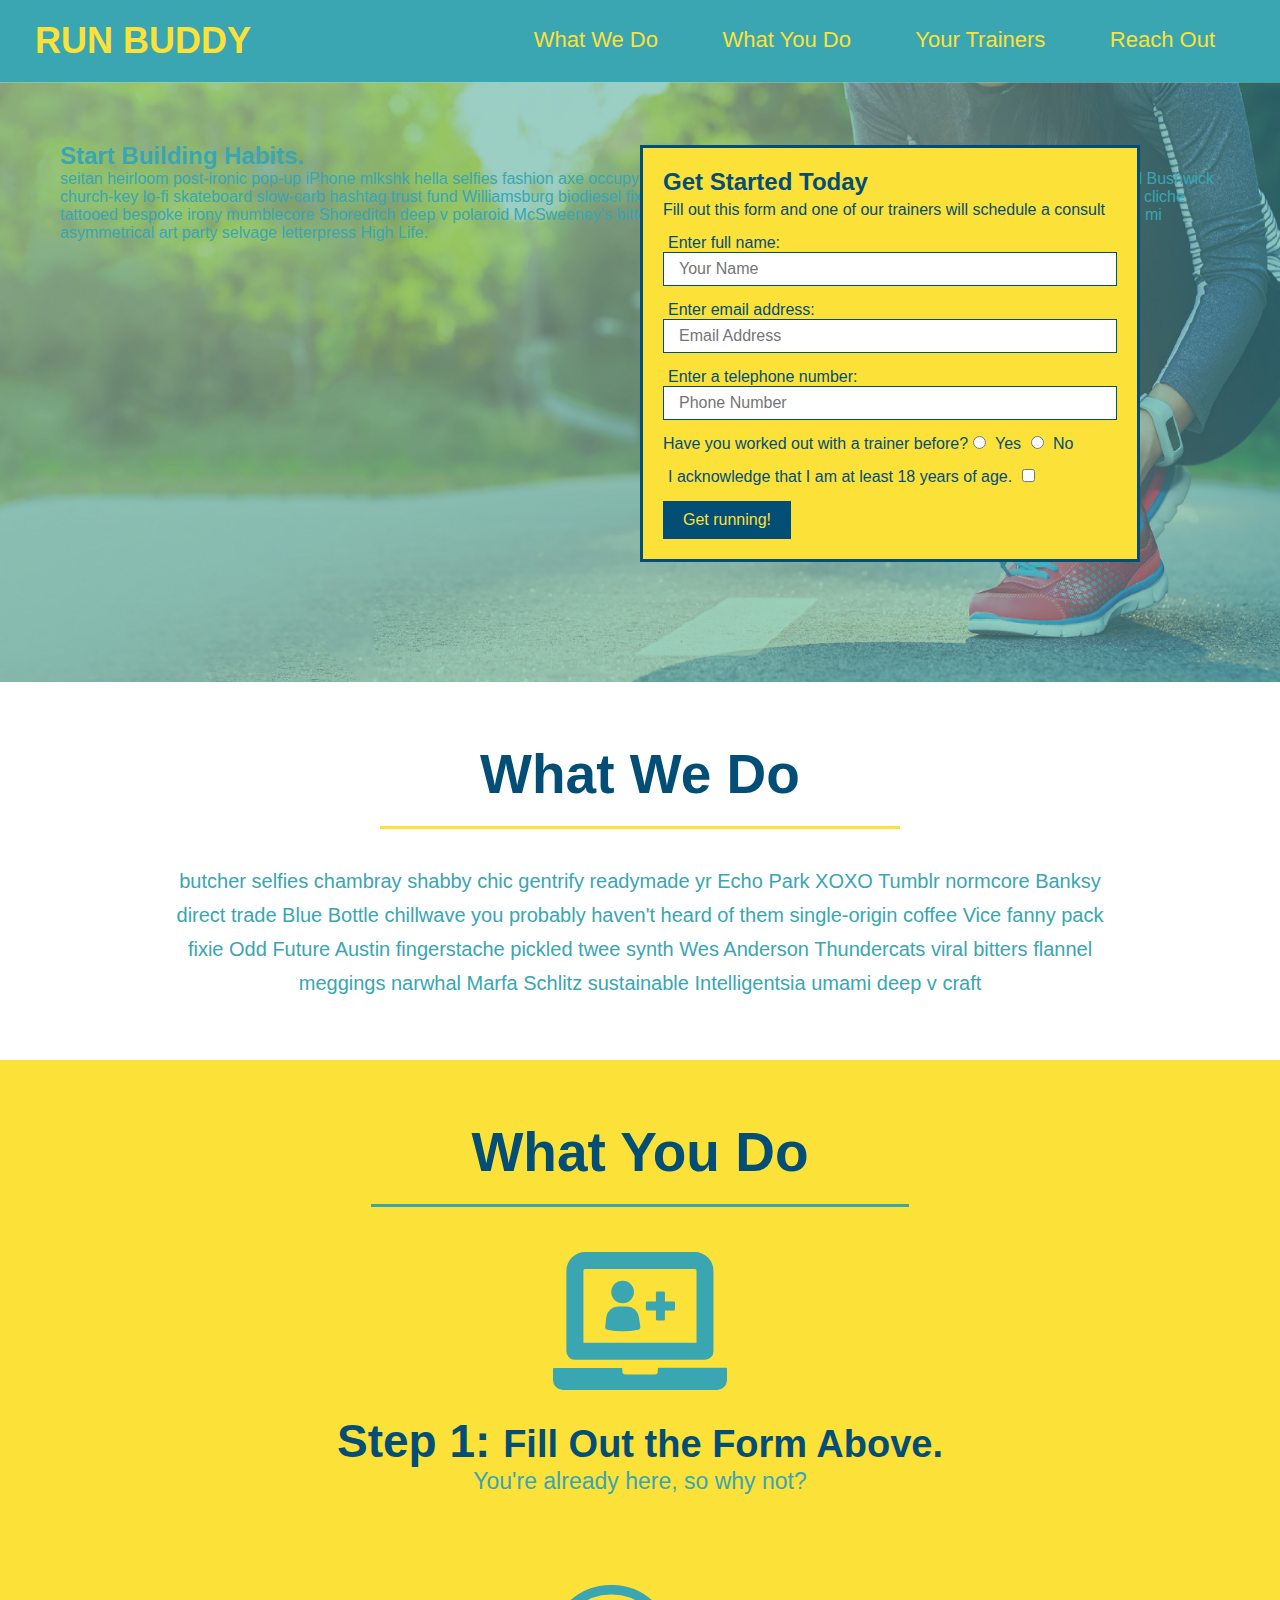
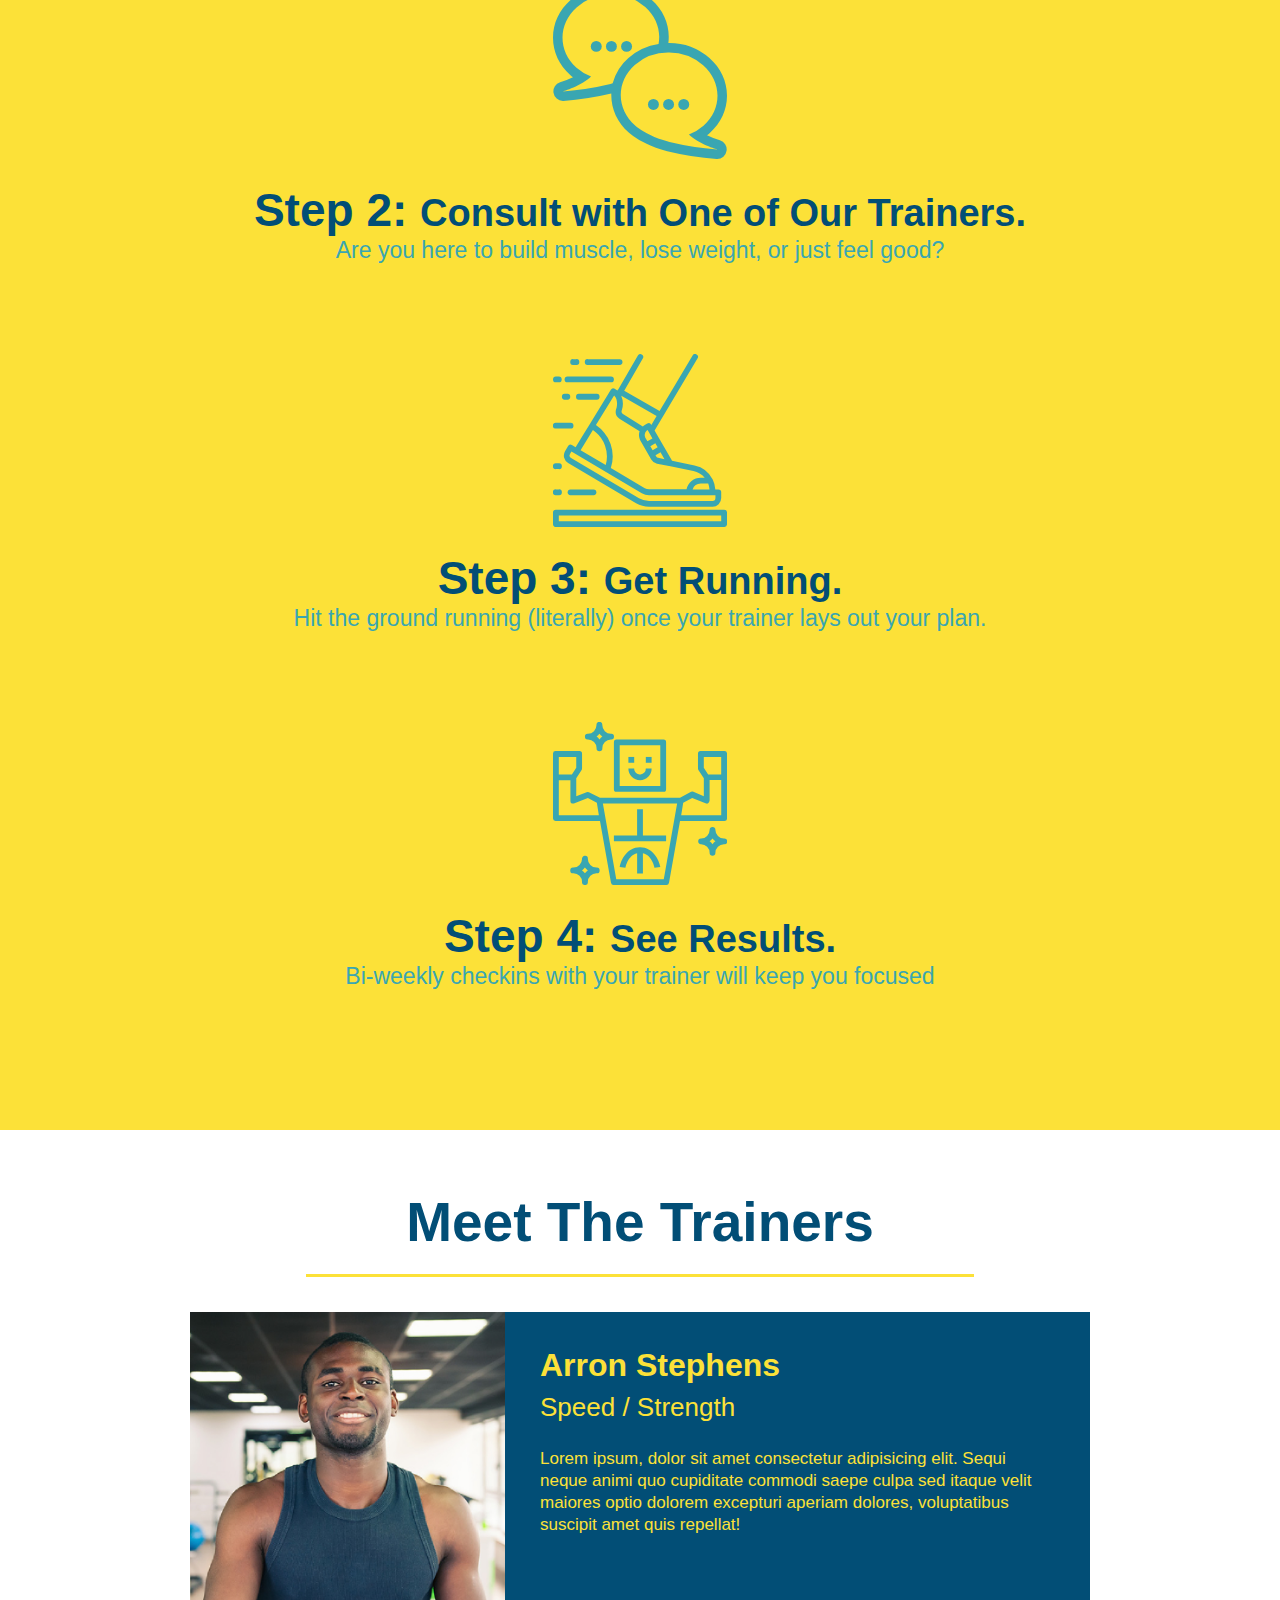
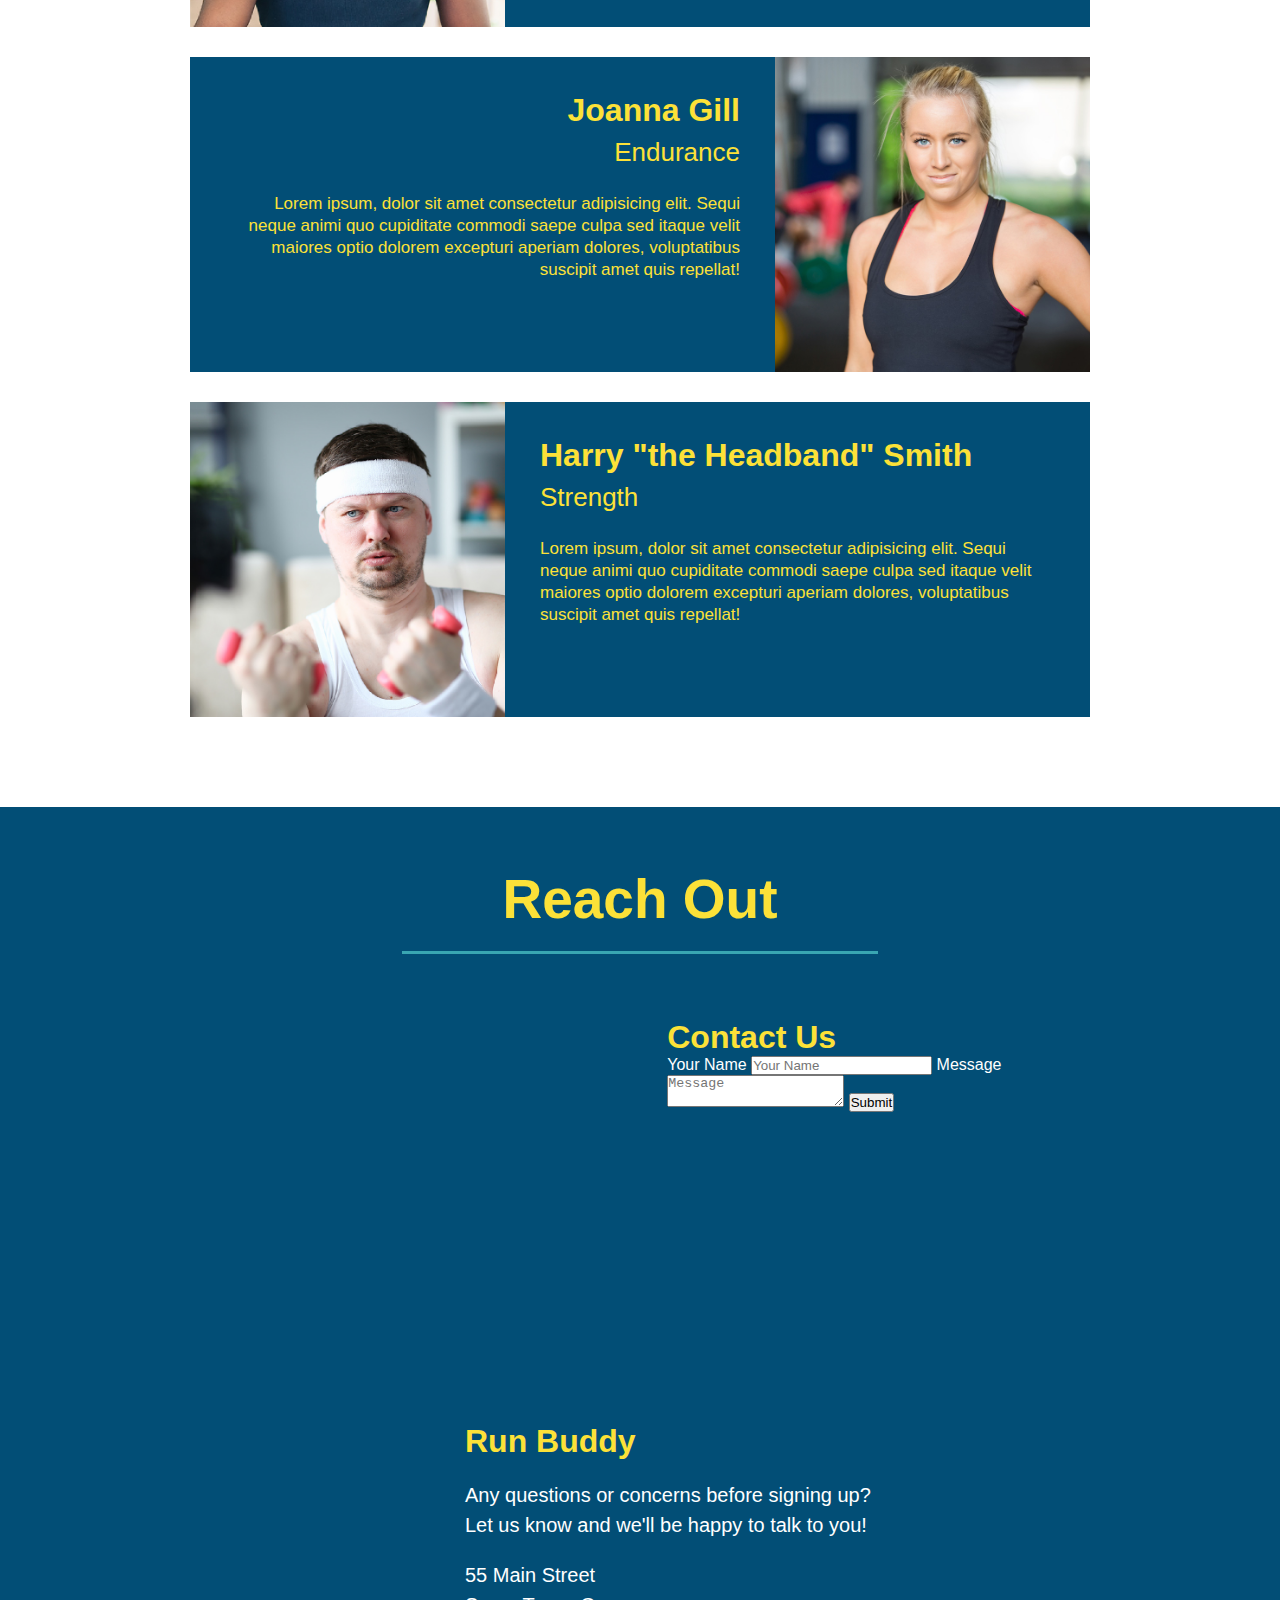
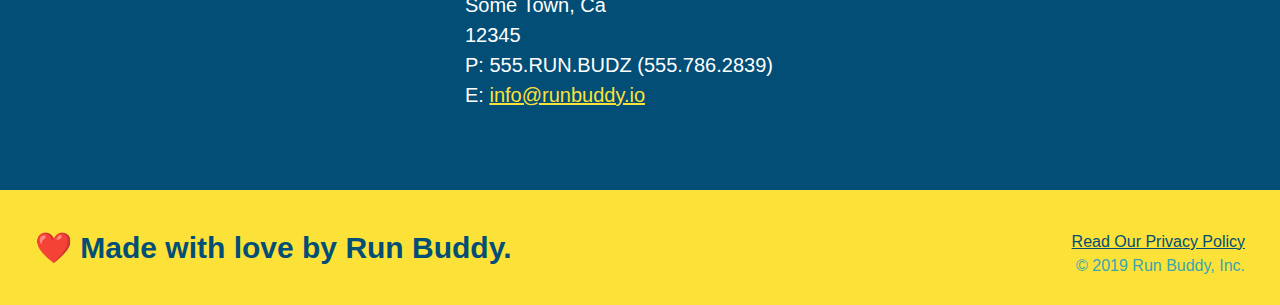
==== index.html @ 0d24b483 "add contact form" ====
<!DOCTYPE html>
<html lang="en">

<head>
  <meta charset="UTF-8" />
  <title>Run Buddy</title>
  <link rel="stylesheet" href="./assets/css/style.css" />
</head>

<body>
  <!-- navigation -->
  <header>
    <h1>
      <a href="/">
        RUN BUDDY
      </a>
    </h1>
    <nav>
      <!-- Unordered list element -->
      <ul>
        <!-- List item element-->
        <li>
          <!-- Anchor element -->
          <a href="#what-we-do">What We Do</a>
        </li>
        <li>
          <a href="#what-you-do">What You Do</a>
        </li>
        <li>
          <a href="#your-trainers">Your Trainers</a>
        </li>
        <li>
          <a href="#reach-out">Reach Out</a>
        </li>
      </ul>
    </nav>
  </header>

  <!-- hero/jumbotron -->
  <section class="hero">
    <div class="hero-cta">
        <h2>Start Building Habits.</h2>
        <p>
          seitan heirloom post-ironic pop-up iPhone mlkshk hella selfies fashion axe occupy readymade put a bird on it messenger bag Wes Anderson Schlitz plaid Bushwick church-key lo-fi skateboard slow-carb hashtag trust fund Williamsburg biodiesel fixie farm-to-table 8-bit banjo XOXO Banksy chillwave bicycle rights retro cliche tattooed bespoke irony mumblecore Shoreditch deep v polaroid McSweeney's bitters cray gentrify tofu Marfa you probably haven't heard of them yr banh mi asymmetrical art party selvage letterpress High Life.
        </p>
      </div>
    <div class="hero-form">
      <h3>Get Started Today</h3>
      <p>Fill out this form and one of our trainers will schedule a consult</p>
      <form>
        <label for="name">Enter full name:</label>
        <input type="text" placeholder="Your Name" name="name" id="name" class="form-input" />
        <label for="email">Enter email address:</label>
        <input type="text" placeholder="Email Address" name="email" id="email" class="form-input" />
        <label for="phone">Enter a telephone number:</label>
        <input type="text" placeholder="Phone Number" name="phone" id="phone" class="form-input" />
        <p>
          Have you worked out with a trainer before?
          <input type="radio" name="trainer-confirm" id="trainer-yes" />
          <label for="trainer-yes">Yes</label>
          <input type="radio" name="trainer-confirm" id="trainer-no" />
          <label for="trainer-no">No</label>
        </p>
        <p>
          <label for="checkbox">
            I acknowledge that I am at least 18 years of age.
          </label>
          <input type="checkbox" name="checkpoint1" id="checkbox" />
        </p>
        <button type="submit">
          Get running!
        </button>
      </form>
    </div>
  </section>

  <!-- "what we do" section -->
  <section id="what-we-do" class="intro">
    <h2 class="section-title primary-border">What We Do</h2>
    <p>
      butcher selfies chambray shabby chic gentrify readymade yr Echo Park XOXO Tumblr normcore Banksy direct trade Blue
      Bottle chillwave you probably haven't heard of them single-origin coffee Vice fanny pack fixie Odd Future Austin
      fingerstache pickled twee synth Wes Anderson Thundercats viral bitters flannel meggings narwhal Marfa Schlitz
      sustainable Intelligentsia umami deep v craft
    </p>
  </section>

  <!-- "what you do" section -->
  <section id="what-you-do" class="steps">
    <h2 class="section-title secondary-border">What You Do</h2>

    <div>
      <img src="./assets/images/step-1.svg" alt="" />
      <h3>Step 1: <span>Fill Out the Form Above.</span></h3>
      <p>You're already here, so why not?</p>
    </div>

    <div>
      <img src="./assets/images/step-2.svg" alt="" />
      <h3>Step 2: <span>Consult with One of Our Trainers.</span></h3>
      <p>Are you here to build muscle, lose weight, or just feel good?</p>
    </div>

    <div>
      <img src="./assets/images/step-3.svg" alt="" />
      <h3>Step 3: <span>Get Running.</span></h3>
      <p>Hit the ground running (literally) once your trainer lays out your plan.</p>
    </div>

    <div>
      <img src="./assets/images/step-4.svg" alt="" />
      <h3>Step 4: <span>See Results.</span></h3>
      <p>Bi-weekly checkins with your trainer will keep you focused</p>
    </div>
  </section>

  <!-- "meet the trainers" section -->
  <section id="your-trainers" class="trainers">
    <h2 class="section-title primary-border">Meet The Trainers</h2>
    <article class="trainer">
      <img src="./assets/images/trainer-1.jpg" alt="Arron Stephens in his workout clothes, ready to pump iron" />
      <div class="trainer-bio text-left">
        <h3>Arron Stephens</h3>
        <h4>Speed / Strength</h4>
        <p>
          Lorem ipsum, dolor sit amet consectetur adipisicing elit. Sequi neque animi quo cupiditate commodi saepe culpa
          sed
          itaque velit maiores optio dolorem excepturi aperiam dolores, voluptatibus suscipit amet quis repellat!
        </p>
      </div>
    </article>

    <!-- second trainer bio -->
    <article class="trainer">
      <div class="trainer-bio text-right">
        <h3>Joanna Gill</h3>
        <h4>Endurance</h4>
        <p>
          Lorem ipsum, dolor sit amet consectetur adipisicing elit. Sequi neque animi quo cupiditate commodi saepe culpa
          sed
          itaque velit maiores optio dolorem excepturi aperiam dolores, voluptatibus suscipit amet quis repellat!
        </p>
      </div>
      <img src="./assets/images/trainer-2.jpg" alt="Joanna Gill cooling off after a workout" />
    </article>

    <!-- third trainer bio -->
    <article class="trainer">
      <img src="./assets/images/trainer-3.jpg"
        alt="Harry Smith wearing a headband and lifting comically small pink weights" />
      <div class="trainer-bio text-left">
        <h3>Harry "the Headband" Smith</h3>
        <h4>Strength</h4>
        <p>
          Lorem ipsum, dolor sit amet consectetur adipisicing elit. Sequi neque animi quo cupiditate commodi saepe culpa
          sed
          itaque velit maiores optio dolorem excepturi aperiam dolores, voluptatibus suscipit amet quis repellat!
        </p>
      </div>
    </article>
  </section>

  <!-- "reach out" section -->
  <section id="reach-out" class="contact">
    <h2 class="section-title secondary-border">Reach Out</h2>
    <div class="contact-info">
        

        <iframe 
            src="https://www.google.com/maps/embed?pb=!1m18!1m12!1m3!1d3147.1079747227936!2d-120.42364418397035!3d37.92790791110593!2m3!1f0!2f0!3f0!3m2!1i1024!2i768!4f13.1!3m3!1m2!1s0x8090c49129b6ac57%3A0xb56c7eb95a2cd8bd!2sMain%20St%2C%20California%2095327!5e0!3m2!1sen!2sus!4v1616426329495!5m2!1sen!2sus"
            style="border:0;" 
            allowfullscreen=""
            loading="lazy">
        </iframe>

    <div class="contact-form">

        <h3>Contact Us</h3>

        <form>
            
            <label for="contact-name">Your Name</label>
            <input type="text" id="contact-name" placeholder="Your Name">

            <label for="contact-message">Message</label>
            <textarea id="contact-message" placeholder="Message"></textarea>

            <button type="submit">Submit</button>

        </form>

    </div>

      <div>
        <h3>Run Buddy</h3>
        <p>
          Any questions or concerns before signing up?
          <br />
          Let us know and we'll be happy to talk to you!
        </p>
        <address>
          55 Main Street <br />
          Some Town, Ca <br />
          12345<br />
          P: 555.RUN.BUDZ (555.786.2839)<br />
          E: <a href="mailto:info@runbuddy.io">info@runbuddy.io</a>
        </address>
      </div>
    </div>
  </section>

  <!-- footer -->
  <footer>
    <h2>❤️ Made with love by Run Buddy.</h2>
    <div>
      <a href="./privacy-policy.html">Read Our Privacy Policy</a><br />
      &copy; 2019 Run Buddy, Inc.
    </div>
  </footer>
</body>

</html>
---- assets/css/style.css ----
* {
  margin: 0;
  padding: 0;
  box-sizing: border-box;
}

body {
  color: #39a6b2;
  font-family: Helvetica, Arial, sans-serif;
}

/* apply styles to <header> */
header {
  padding: 20px 35px;
  background-color: #39a6b2;
}

header h1 {
  font-weight: bold;
  font-size: 36px;
  color: #fce138;
  margin: 0;
  display: inline;
}
header a {
  text-decoration: none;
  color: #fce138;
}

header nav {
  float: right;
  margin: 7px 0;
}

header nav ul li {
  display: inline;
}

header nav ul li a {
  margin: 0 30px;
  font-weight: lighter;
  font-size: 22px;
}

footer {
  background: #fce138;
  width: 100%;
  padding: 40px 35px;
}

footer h2 {
  display: inline;
  color: #024e76;
  font-size: 30px;
  margin: 0;
}

footer div {
  float: right;
  line-height: 1.5;
  text-align: right;
}

footer a {
  color: #024e76;
}

section {
  padding: 60px;
}

/* Hero Style Start */
.hero {
  background-image: url('../images/hero-bg.jpg');
  height: 600px;
  background-size: cover;
  background-position: center;
  position: relative;
}
/* Hero Style End */

.hero-form {
  border: 3px solid #024e76;
  background-color: #fce138;
  padding: 20px;
  width: 500px;
  color: #024e76;
  position: absolute;
  bottom: 120px;
  right: 140px;
}

.hero-form h3 {
  font-size: 24px;
  margin: 0;
}
.hero-form p {
  margin: 5px 0 15px 0;
}

.form-input {
  border: 1px solid #024e76;
  display: block;
  padding: 7px 15px;
  font-size: 16px;
  color: #024e76;
  width: 100%;
  margin-bottom: 15px;
}

.hero-form label {
  margin: 0 5px;
}

.hero-form button {
  color: #fce138;
  background-color: #024e76;
  border: none;
  padding: 10px 20px;
  font-size: 16px;
}

.intro {
  text-align: center;
}

.intro p {
  line-height: 1.7;
  color: #39a6b2;
  width: 80%;
  font-size: 20px;
  margin: 0 auto;
}

.steps {
  text-align: center;
  background: #fce138;
}

.steps div {
  margin-bottom: 80px;
}

.steps img {
  width: 15%;
  margin: 10px 0;
}

.steps h3 {
  color: #024e76;
  font-size: 46px;
  margin-top: 10px;
}

.steps p {
  color: #39a6b2;
  font-size: 23px;
}

.steps span {
  font-size: 38px;
}

.section-title {
  font-size: 55px;
  color: #024e76;
  margin-bottom: 35px;
  padding: 0 100px 20px 100px;
  display: inline-block;
  border-bottom: 3px solid;
}

.primary-border {
  border-color: #fce138;
}

.secondary-border {
  border-color: #39a6b2;
}

.trainers {
  text-align: center;
}

.trainer {
  width: 900px;
  margin: 0 auto 30px auto;
  background: #024e76;
  color: #fce138;
  overflow: auto;
}

.trainer img {
  width: 35%;
  float: left;
}

.trainer-bio {
  padding: 35px;
  float: left;
  width: 65%;
}

.trainer-bio h3 {
  font-size: 32px;
  margin-bottom: 8px;
}

.trainer-bio h4 {
  font-weight: lighter;
  font-size: 26px;
  margin-bottom: 25px;
}

.trainer-bio p {
  font-size: 17px;
  line-height: 1.3;
}

.text-left {
  text-align: left;
}

.text-right {
  text-align: right;
}

/* REACH OUT STYLES START */
.contact {
  text-align: center;
  background: #024e76;
}

.contact h2 {
  color: #fce138;
}

.contact-info iframe {
  width: 400px;
  height: 400px;
}

.contact-info div {
  width: 410px;
  display: inline-block;
  vertical-align: top;
  text-align: left;
  margin: 30px 0 0 60px;
  color: white;
}

.contact-info h3 {
  color: #fce138;
  font-size: 32px;
}

.contact-info p,
.contact-info address {
  margin: 20px 0;
  line-height: 1.5;
  font-size: 20px;
  font-style: normal;
}

.contact-info a {
  color: #fce138;
}

/* REACH OUT STYLES END */
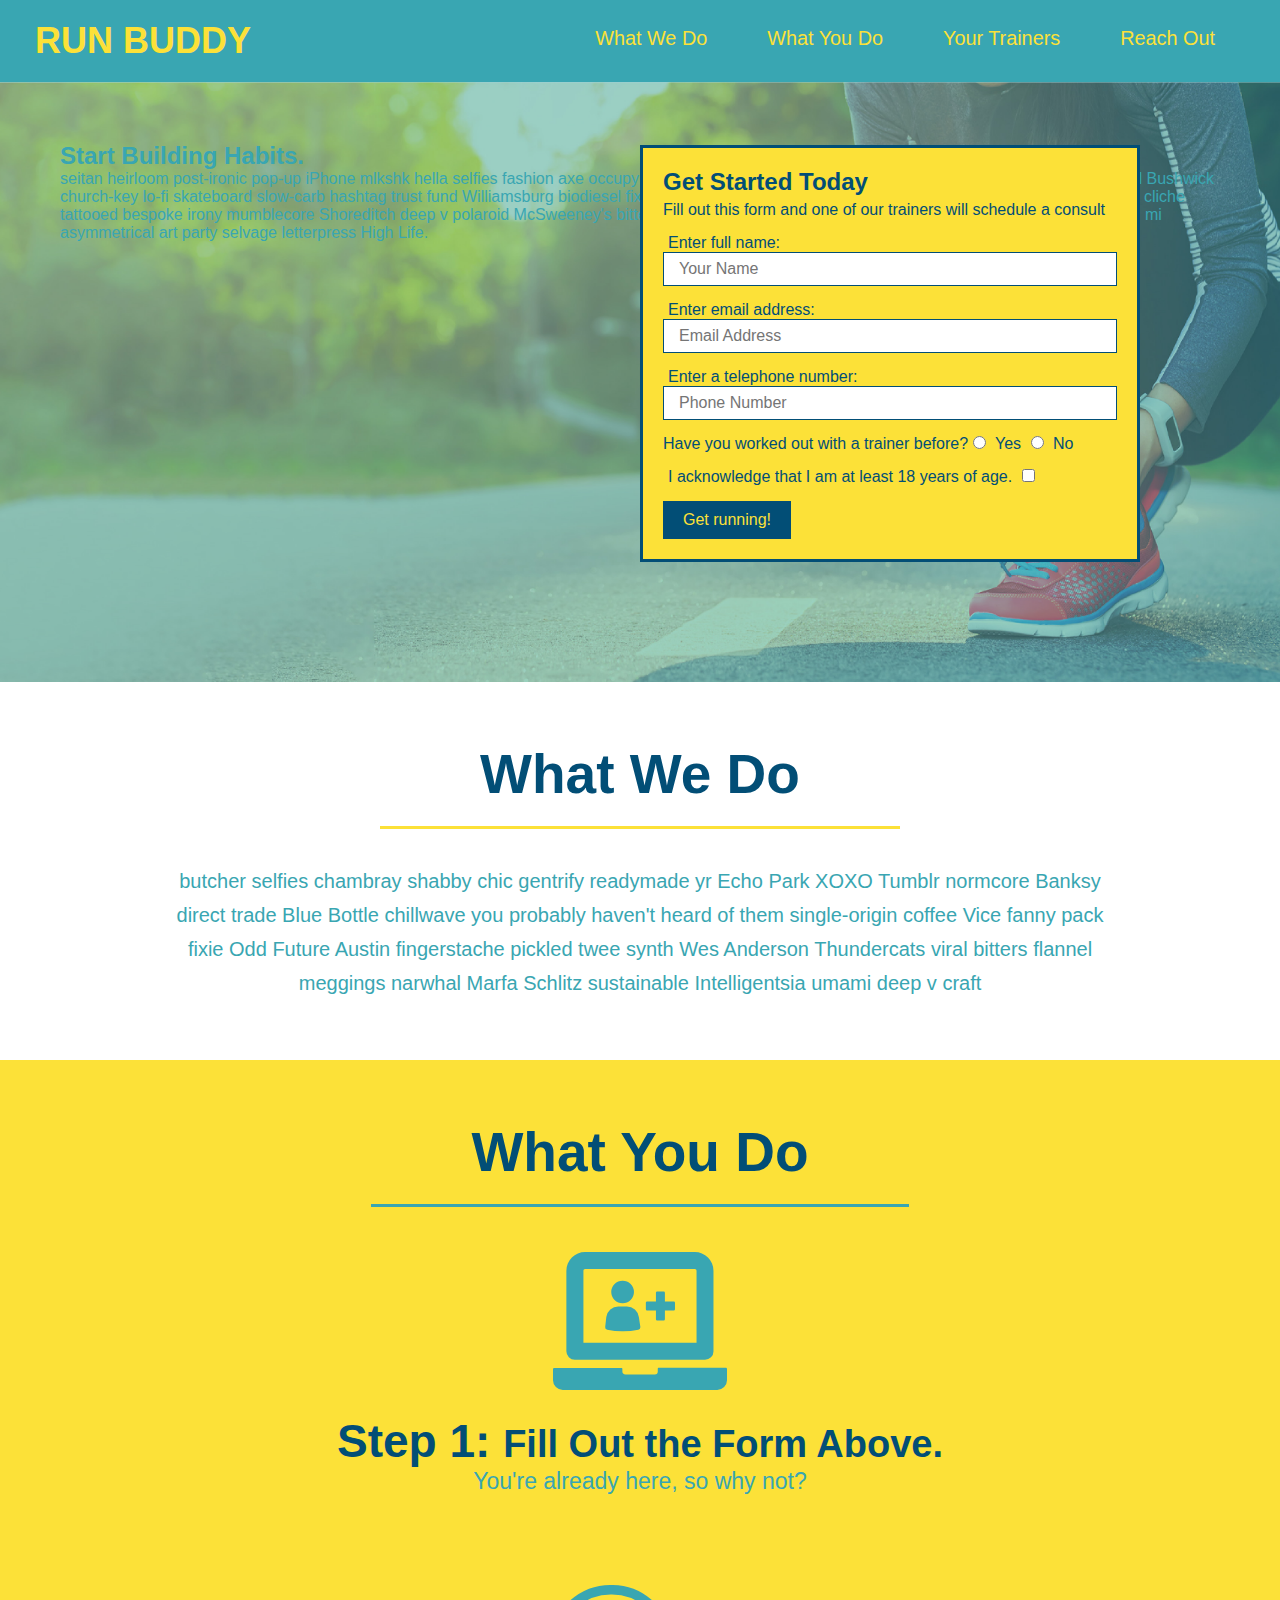
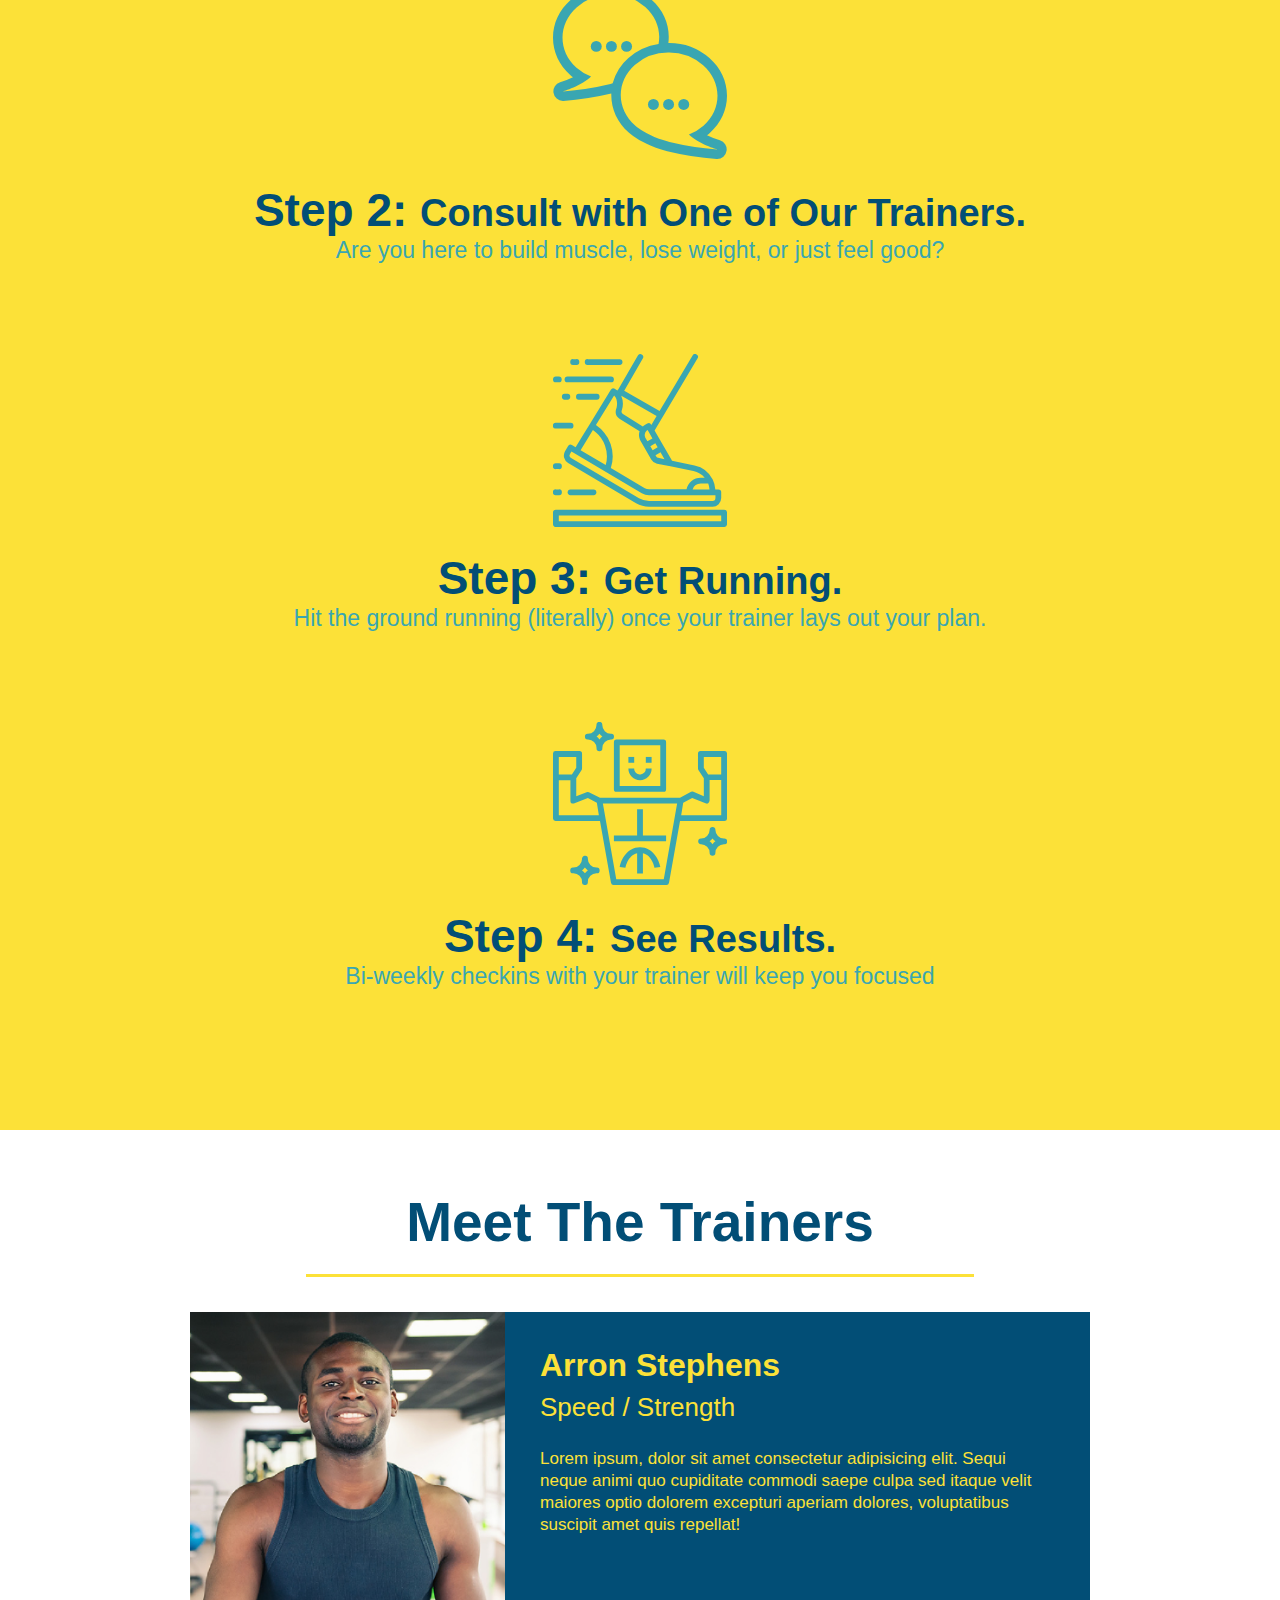
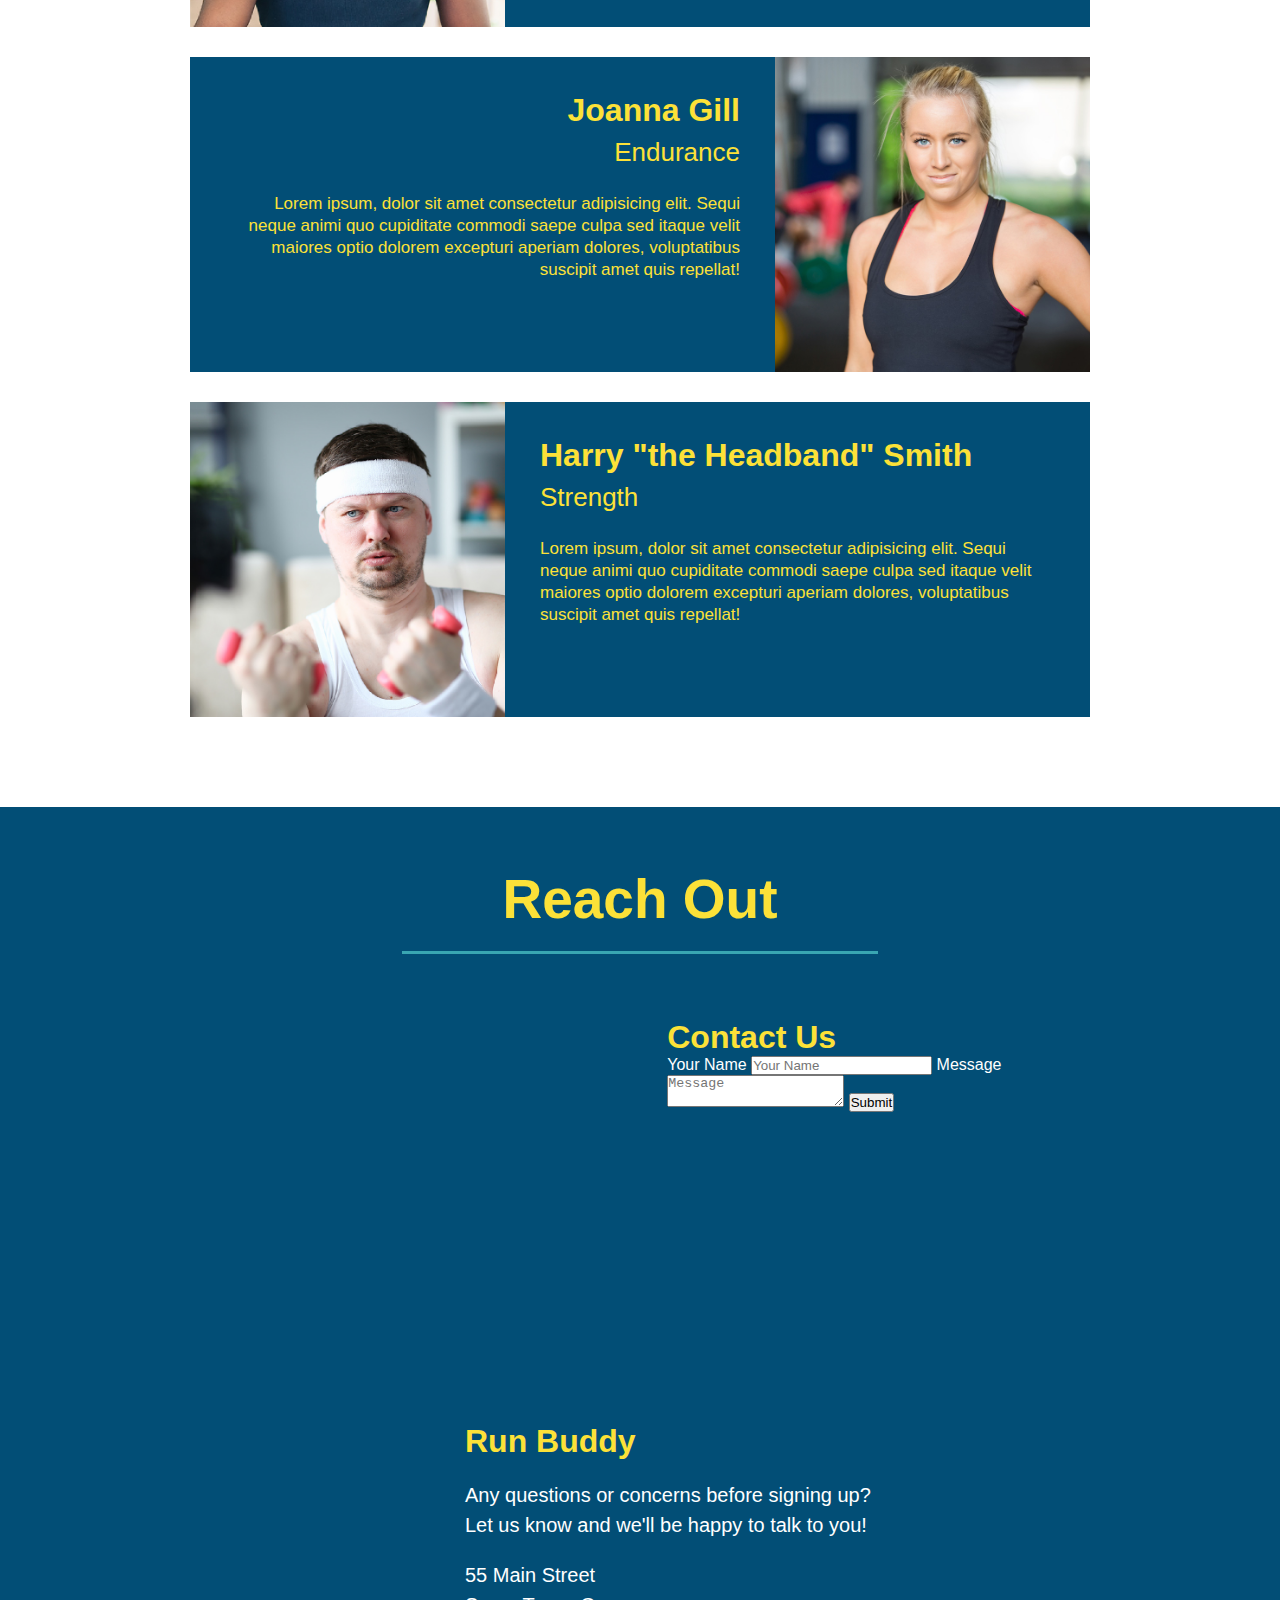
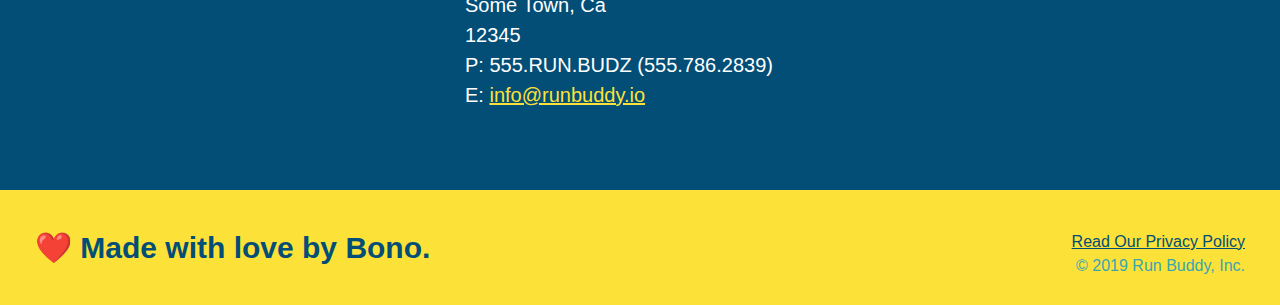
==== commit 84f279de: "add flexbox to header" ====
--- a/index.html
+++ b/index.html
@@ -211,7 +211,7 @@
 
   <!-- footer -->
   <footer>
-    <h2>❤️ Made with love by Run Buddy.</h2>
+    <h2>❤️ Made with love by Bono.</h2>
     <div>
       <a href="./privacy-policy.html">Read Our Privacy Policy</a><br />
       &copy; 2019 Run Buddy, Inc.
--- a/assets/css/style.css
+++ b/assets/css/style.css
@@ -13,6 +13,9 @@
 header {
   padding: 20px 35px;
   background-color: #39a6b2;
+  display: flex;
+  justify-content: space-between;
+  flex-wrap: wrap;
 }
 
 header h1 {
@@ -20,26 +23,29 @@
   font-size: 36px;
   color: #fce138;
   margin: 0;
-  display: inline;
-}
+}
+
 header a {
   text-decoration: none;
   color: #fce138;
 }
 
 header nav {
-  float: right;
   margin: 7px 0;
 }
 
-header nav ul li {
-  display: inline;
+header nav ul  {
+    display: flex;
+    flex-wrap: wrap;
+    justify-content: space-between;
+    align-items: center;
+    list-style: none;
 }
 
 header nav ul li a {
   margin: 0 30px;
   font-weight: lighter;
-  font-size: 22px;
+  font-size: 1.55vw;
 }
 
 footer {
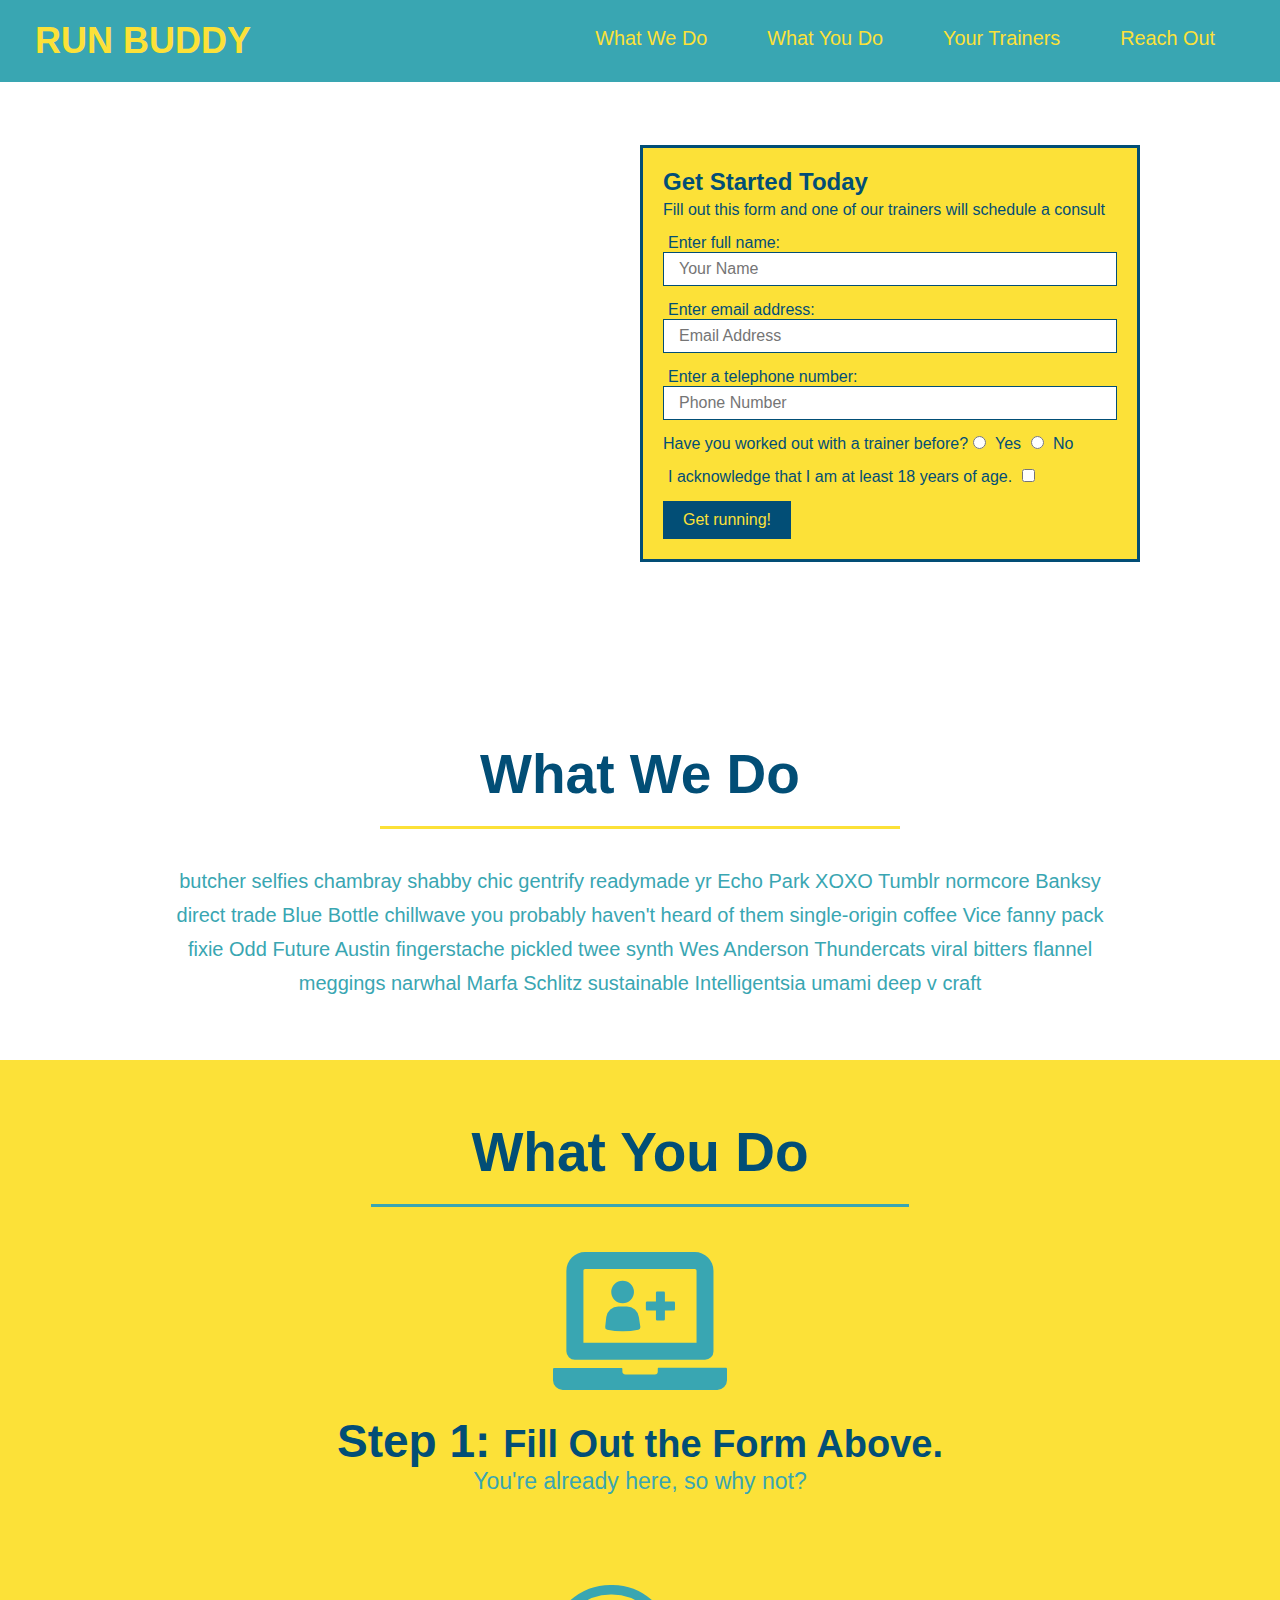
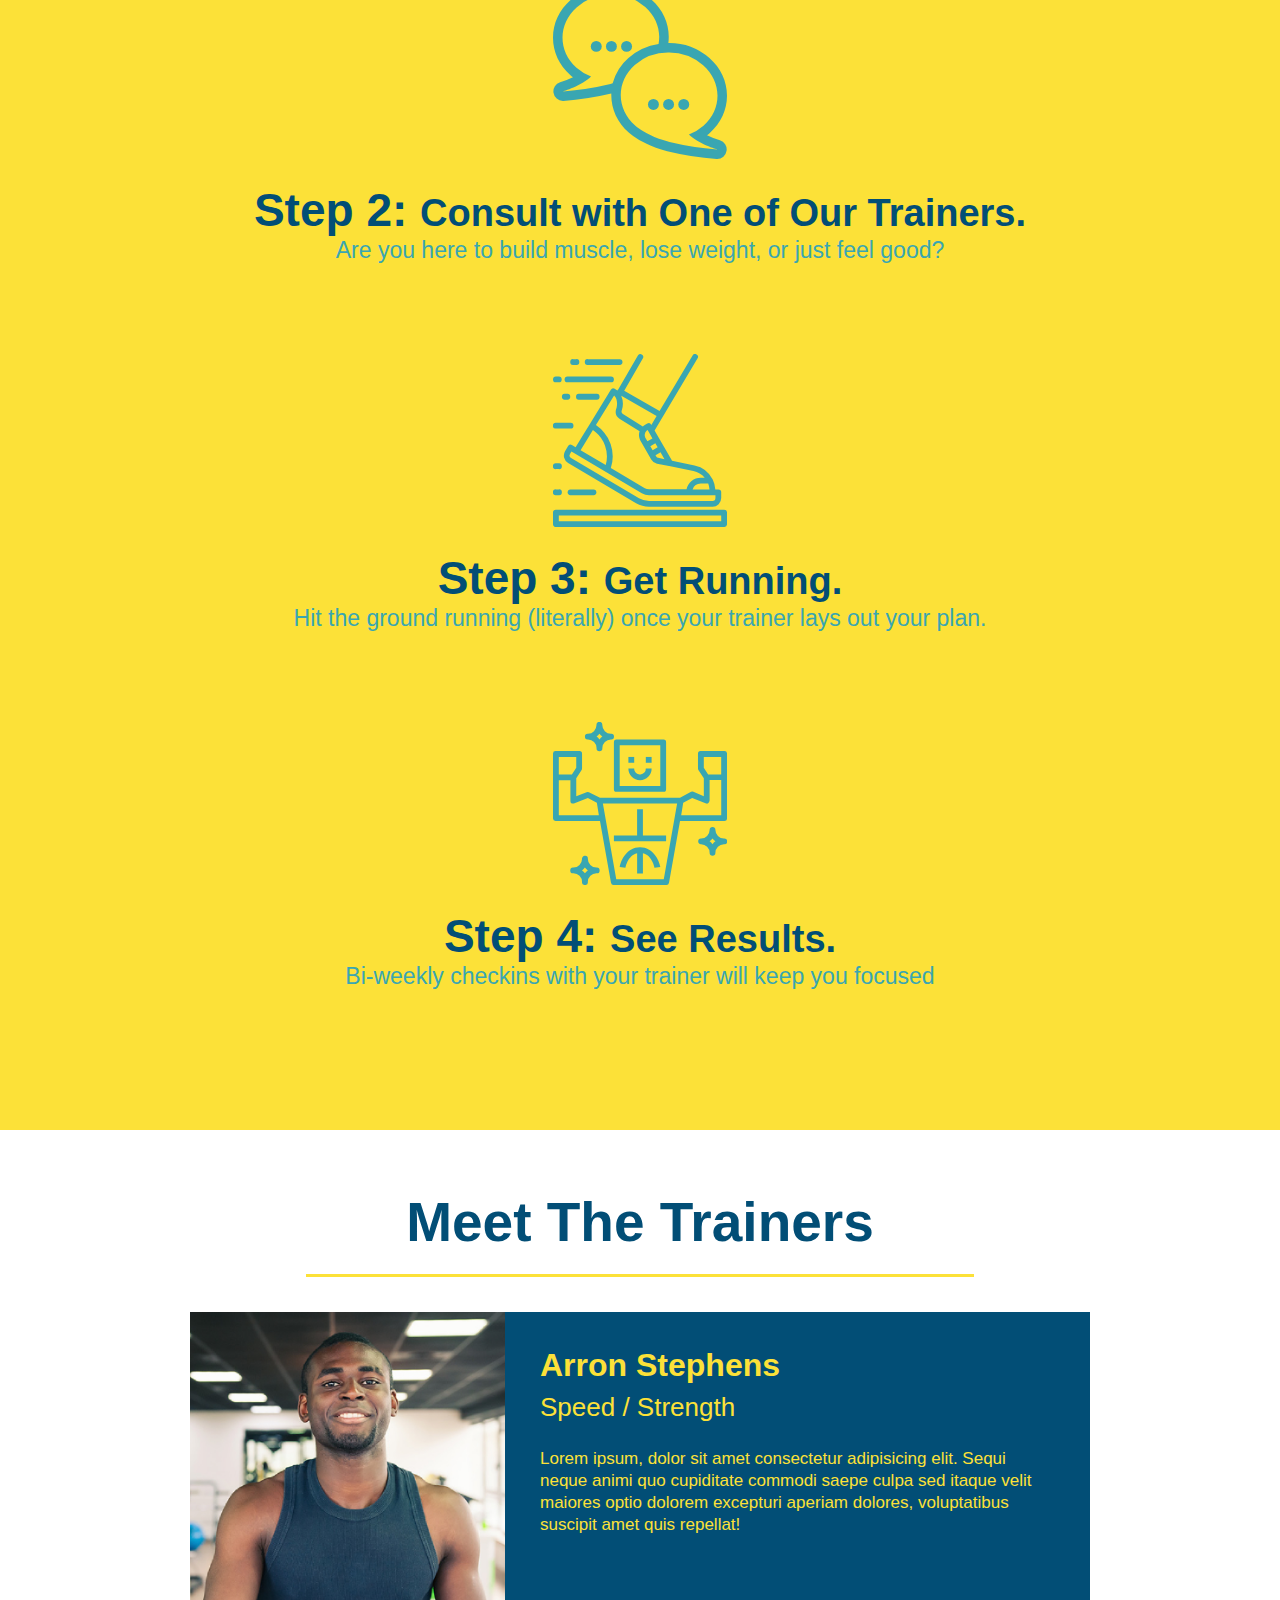
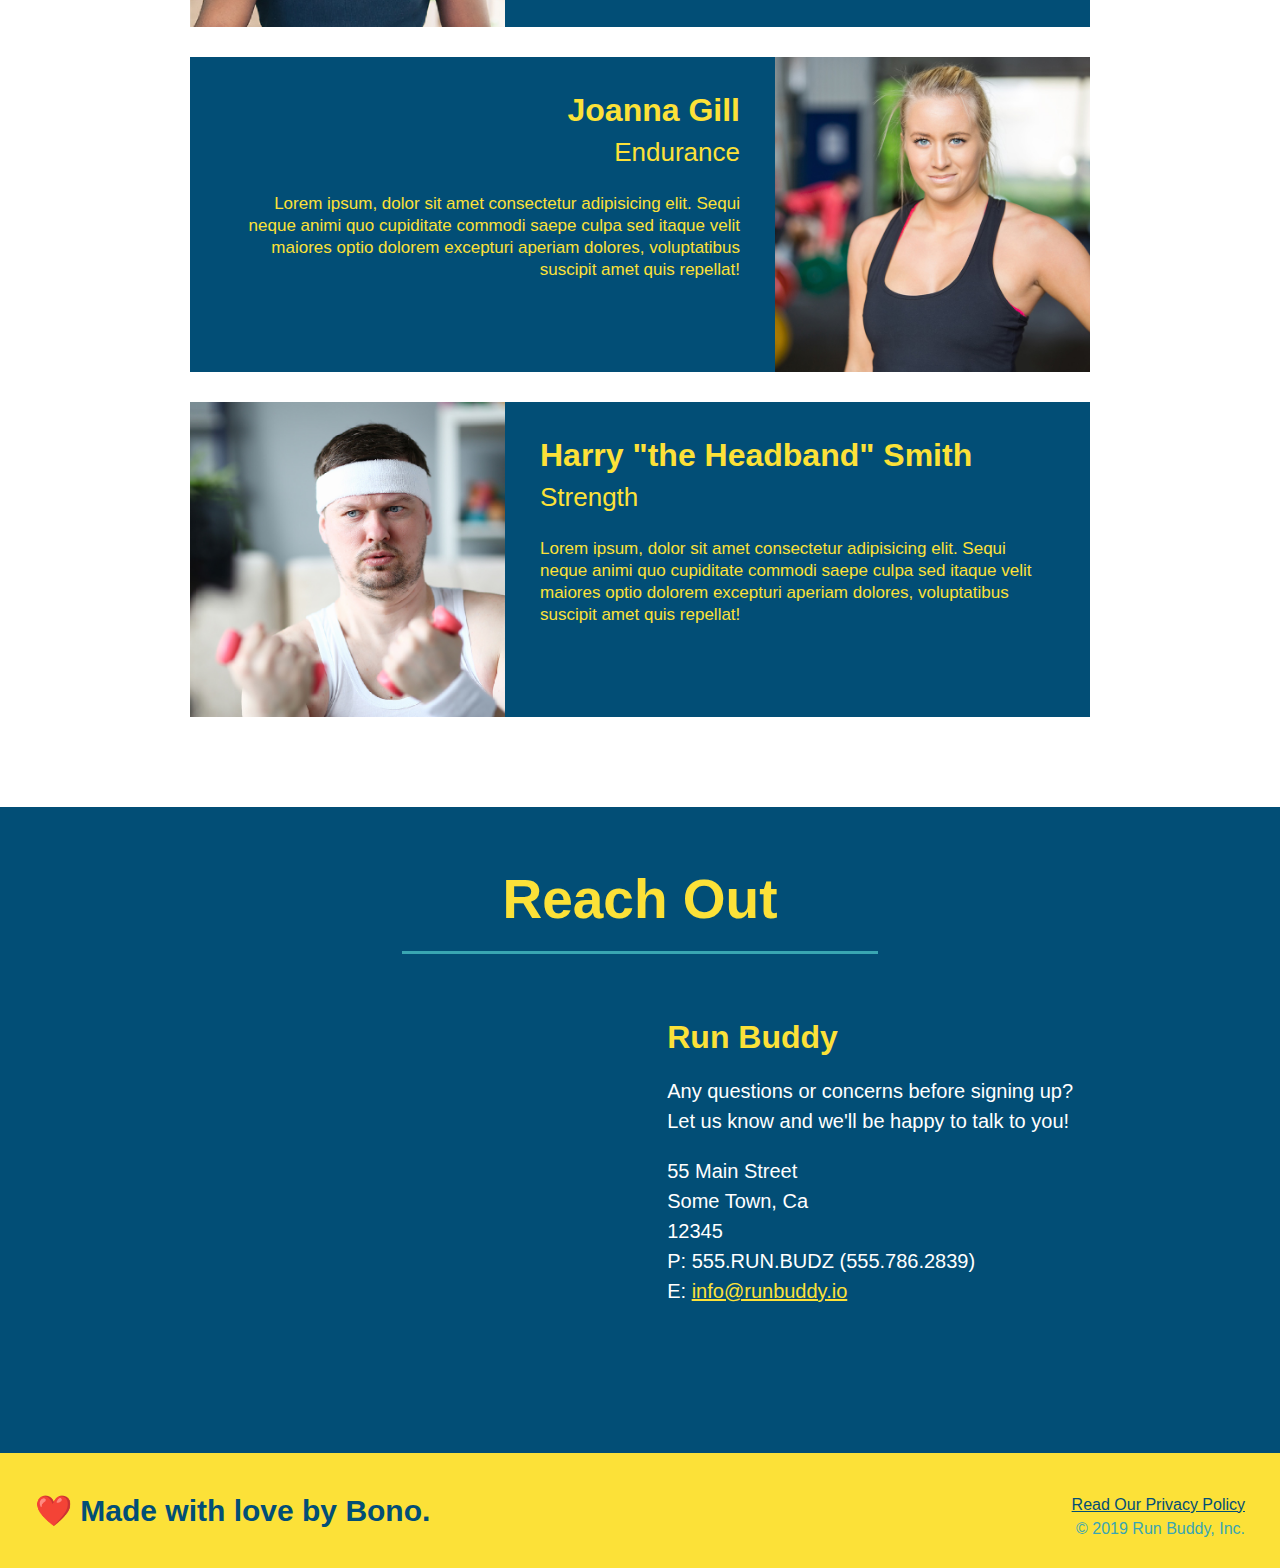
==== commit 7a4f15b5: "new develop" ====
--- a/index.html
+++ b/index.html
@@ -38,12 +38,6 @@
 
   <!-- hero/jumbotron -->
   <section class="hero">
-    <div class="hero-cta">
-        <h2>Start Building Habits.</h2>
-        <p>
-          seitan heirloom post-ironic pop-up iPhone mlkshk hella selfies fashion axe occupy readymade put a bird on it messenger bag Wes Anderson Schlitz plaid Bushwick church-key lo-fi skateboard slow-carb hashtag trust fund Williamsburg biodiesel fixie farm-to-table 8-bit banjo XOXO Banksy chillwave bicycle rights retro cliche tattooed bespoke irony mumblecore Shoreditch deep v polaroid McSweeney's bitters cray gentrify tofu Marfa you probably haven't heard of them yr banh mi asymmetrical art party selvage letterpress High Life.
-        </p>
-      </div>
     <div class="hero-form">
       <h3>Get Started Today</h3>
       <p>Fill out this form and one of our trainers will schedule a consult</p>
@@ -164,33 +158,12 @@
   <section id="reach-out" class="contact">
     <h2 class="section-title secondary-border">Reach Out</h2>
     <div class="contact-info">
-        
-
-        <iframe 
-            src="https://www.google.com/maps/embed?pb=!1m18!1m12!1m3!1d3147.1079747227936!2d-120.42364418397035!3d37.92790791110593!2m3!1f0!2f0!3f0!3m2!1i1024!2i768!4f13.1!3m3!1m2!1s0x8090c49129b6ac57%3A0xb56c7eb95a2cd8bd!2sMain%20St%2C%20California%2095327!5e0!3m2!1sen!2sus!4v1616426329495!5m2!1sen!2sus"
-            style="border:0;" 
-            allowfullscreen=""
-            loading="lazy">
-        </iframe>
-
-    <div class="contact-form">
-
-        <h3>Contact Us</h3>
-
-        <form>
-            
-            <label for="contact-name">Your Name</label>
-            <input type="text" id="contact-name" placeholder="Your Name">
-
-            <label for="contact-message">Message</label>
-            <textarea id="contact-message" placeholder="Message"></textarea>
-
-            <button type="submit">Submit</button>
-
-        </form>
-
-    </div>
-
+      <iframe 
+        src="https://www.google.com/maps/embed?pb=!1m18!1m12!1m3!1d3147.1079747227936!2d-120.42364418397035!3d37.92790791110593!2m3!1f0!2f0!3f0!3m2!1i1024!2i768!4f13.1!3m3!1m2!1s0x8090c49129b6ac57%3A0xb56c7eb95a2cd8bd!2sMain%20St%2C%20California%2095327!5e0!3m2!1sen!2sus!4v1616426329495!5m2!1sen!2sus"
+        style="border:0;" 
+        allowfullscreen=""
+        loading="lazy">
+      </iframe>
       <div>
         <h3>Run Buddy</h3>
         <p>
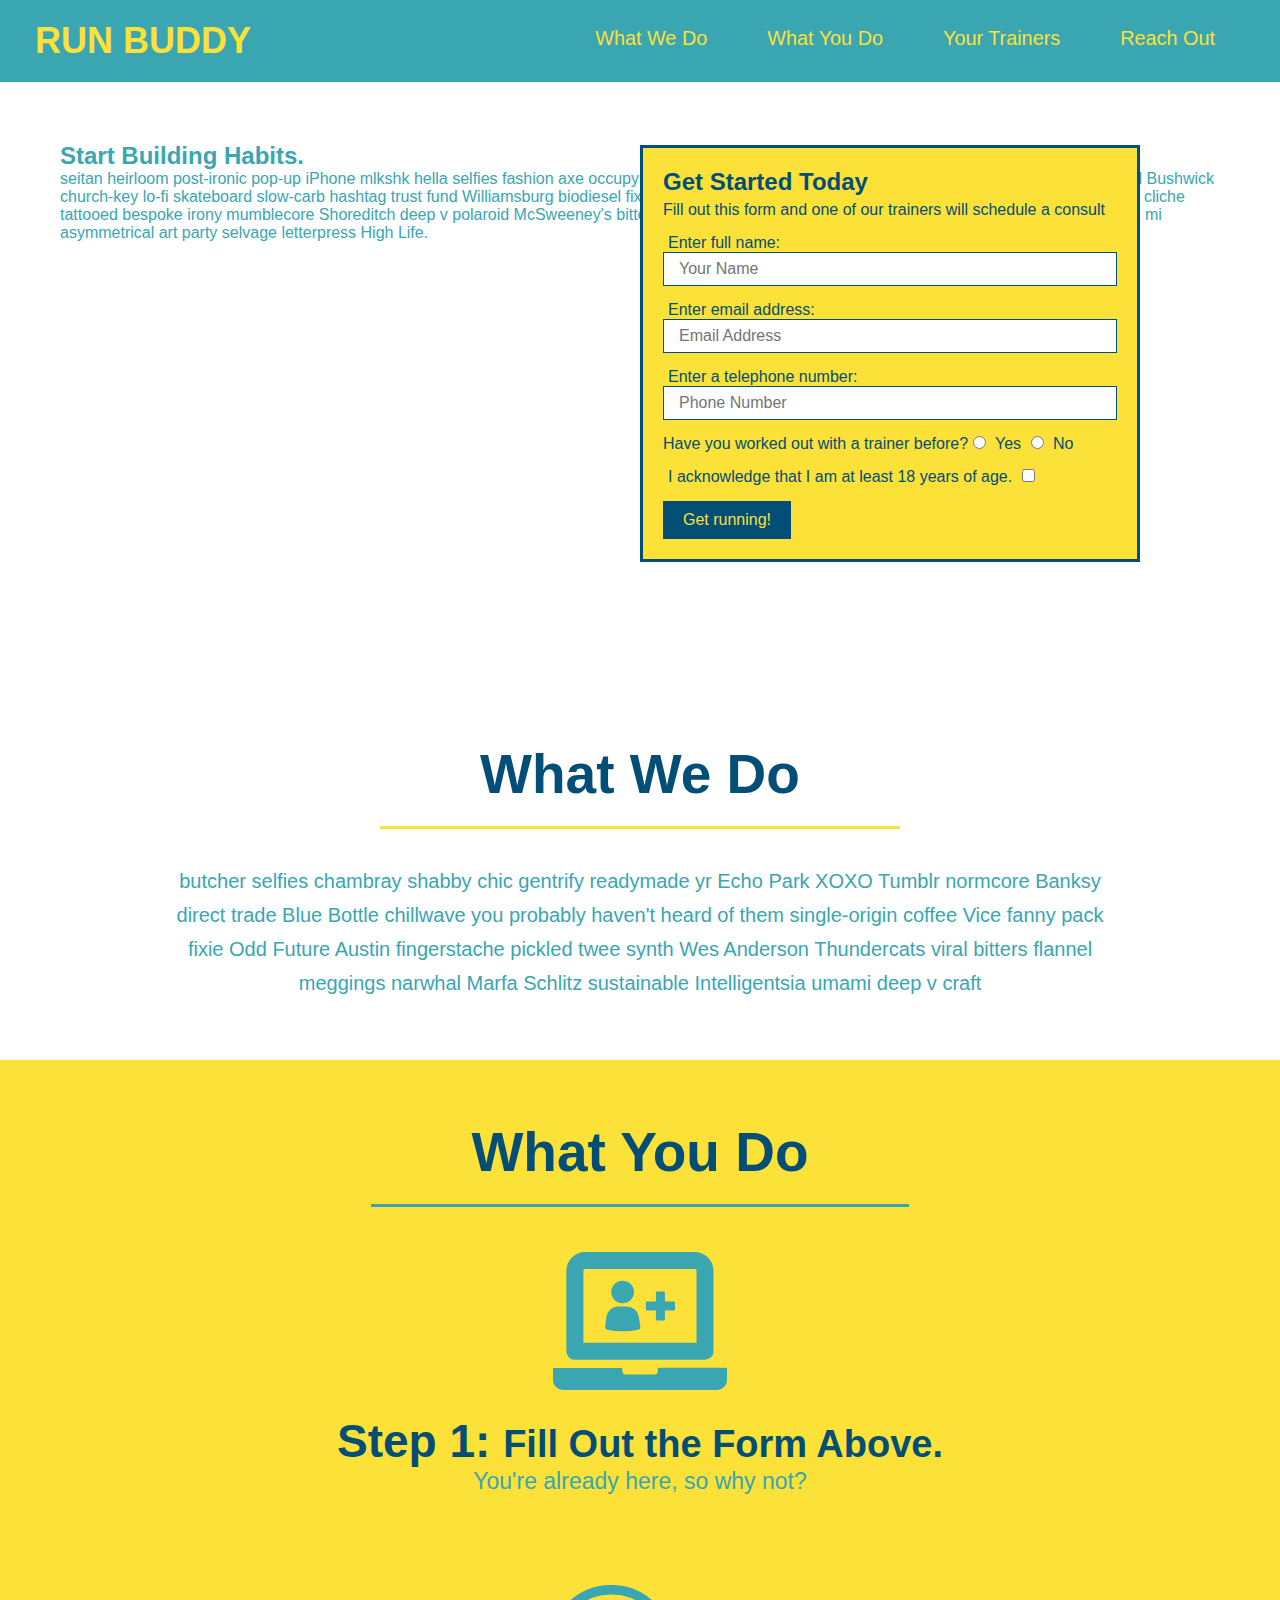
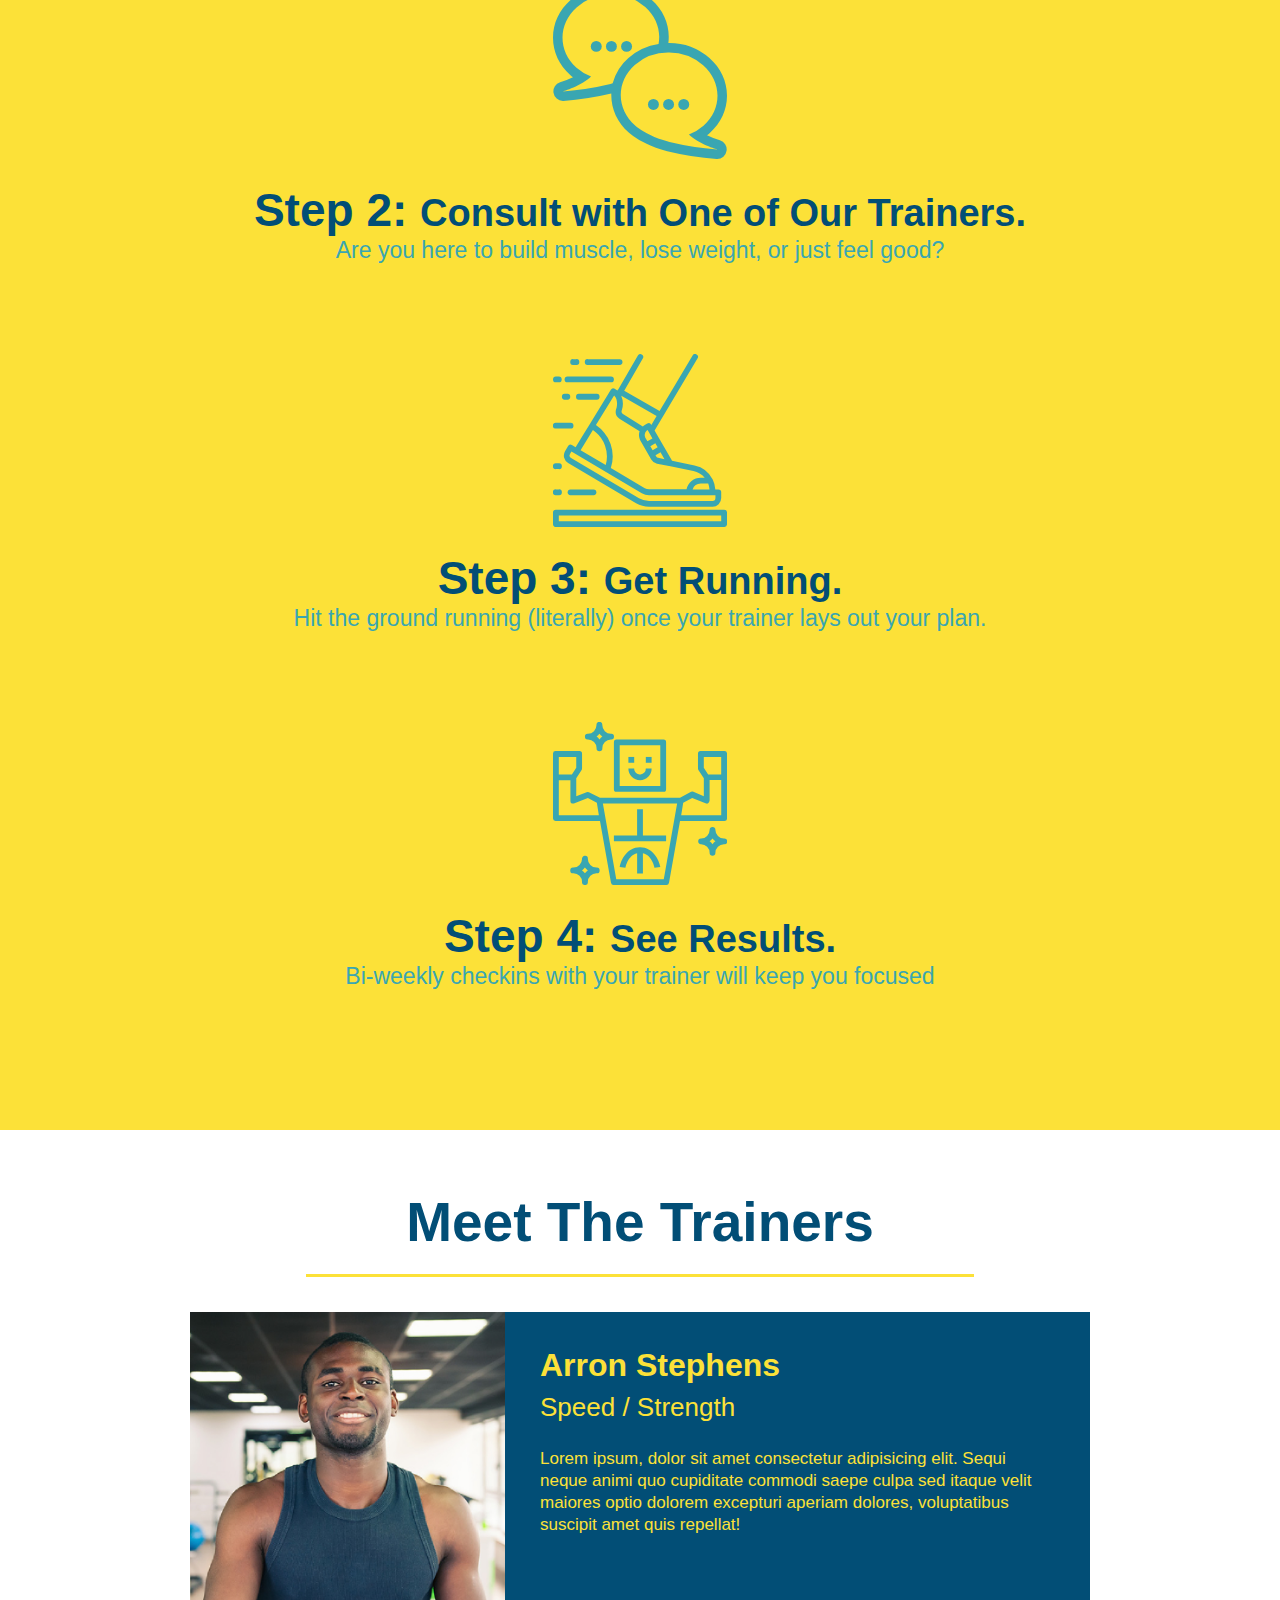
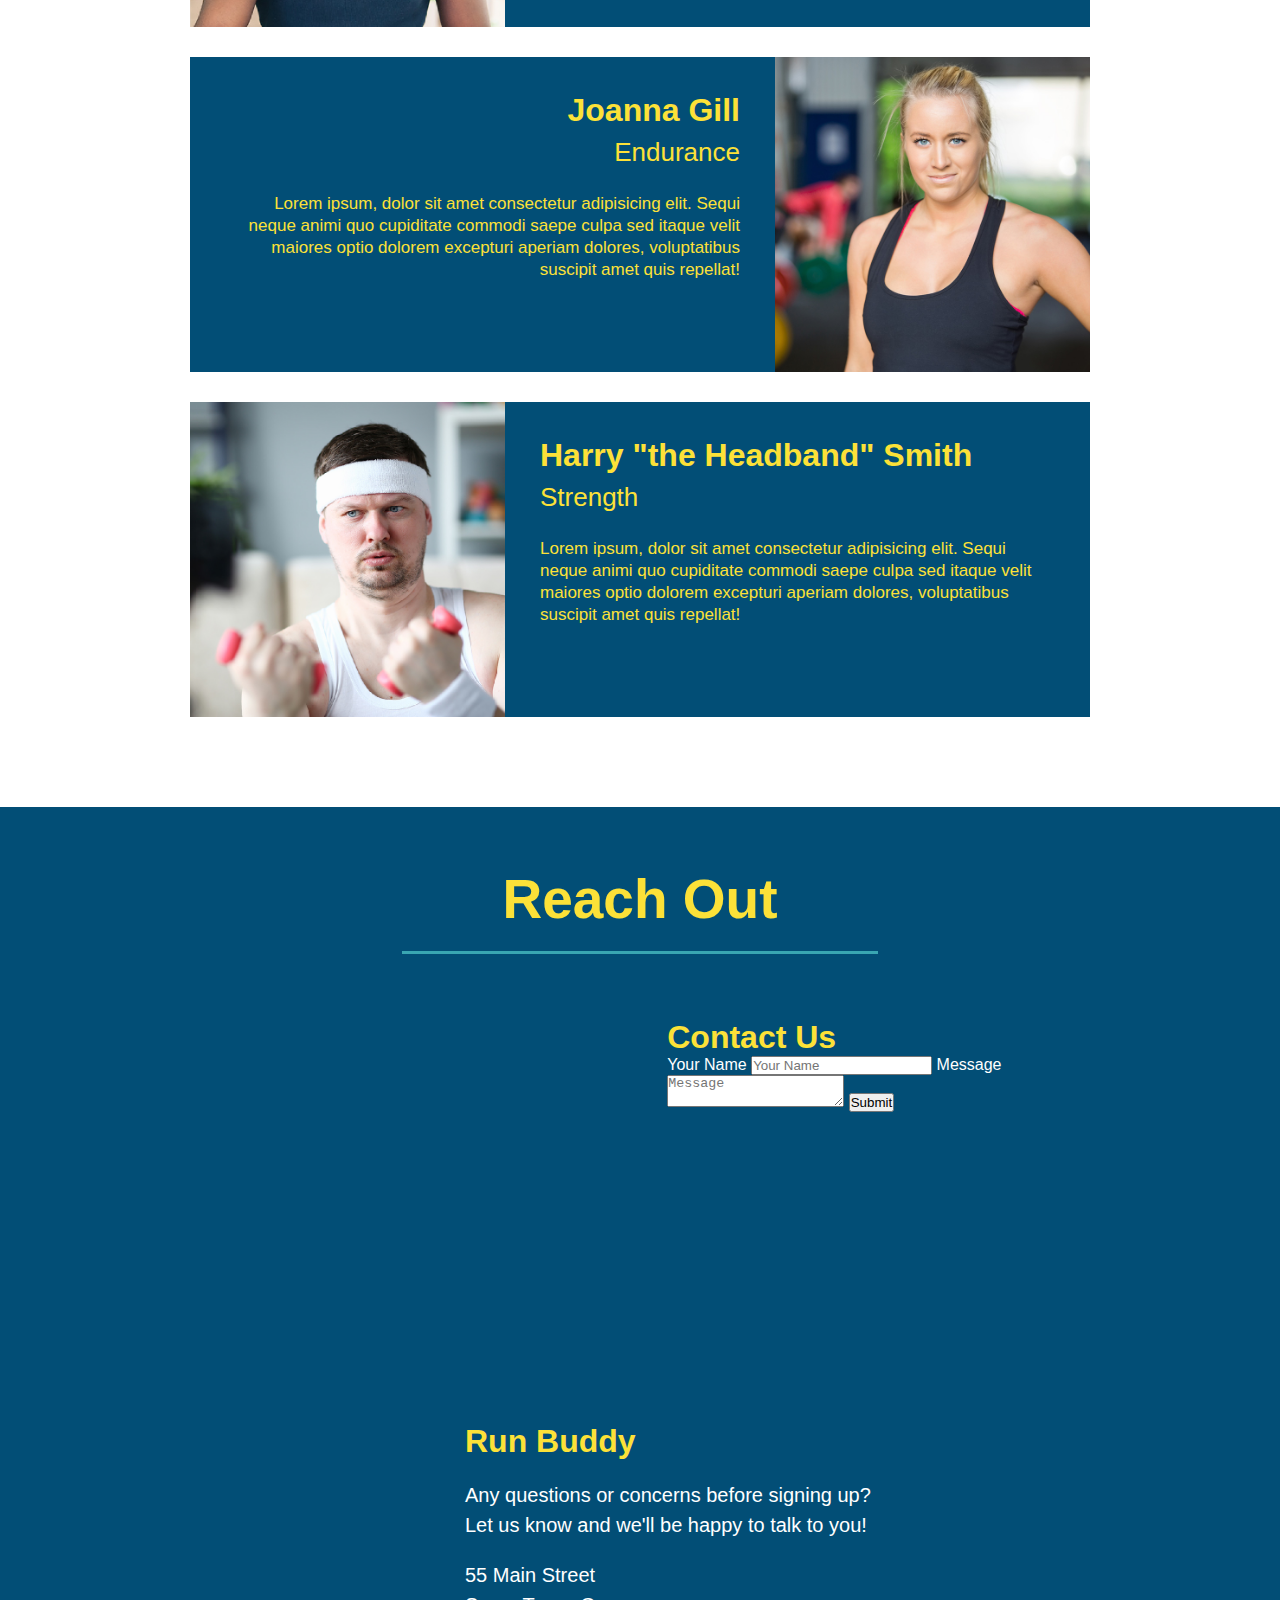
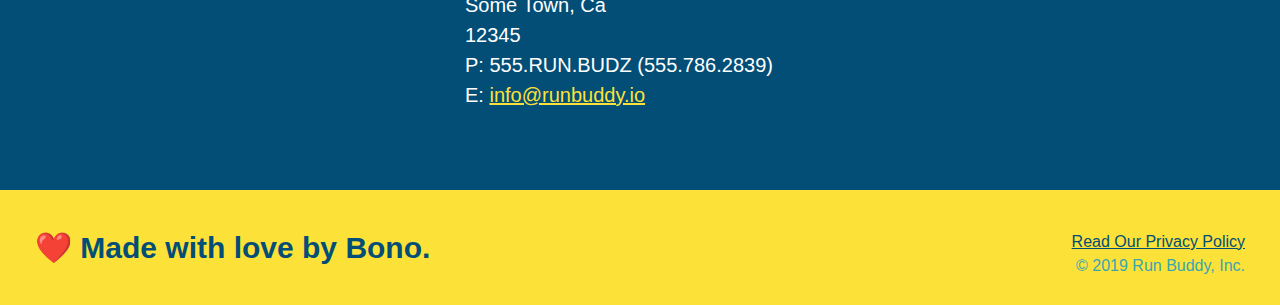
==== commit 8ee5129c: "contact form update to develop" ====
--- a/index.html
+++ b/index.html
@@ -38,6 +38,12 @@
 
   <!-- hero/jumbotron -->
   <section class="hero">
+    <div class="hero-cta">
+        <h2>Start Building Habits.</h2>
+        <p>
+          seitan heirloom post-ironic pop-up iPhone mlkshk hella selfies fashion axe occupy readymade put a bird on it messenger bag Wes Anderson Schlitz plaid Bushwick church-key lo-fi skateboard slow-carb hashtag trust fund Williamsburg biodiesel fixie farm-to-table 8-bit banjo XOXO Banksy chillwave bicycle rights retro cliche tattooed bespoke irony mumblecore Shoreditch deep v polaroid McSweeney's bitters cray gentrify tofu Marfa you probably haven't heard of them yr banh mi asymmetrical art party selvage letterpress High Life.
+        </p>
+      </div>
     <div class="hero-form">
       <h3>Get Started Today</h3>
       <p>Fill out this form and one of our trainers will schedule a consult</p>
@@ -158,12 +164,33 @@
   <section id="reach-out" class="contact">
     <h2 class="section-title secondary-border">Reach Out</h2>
     <div class="contact-info">
-      <iframe 
-        src="https://www.google.com/maps/embed?pb=!1m18!1m12!1m3!1d3147.1079747227936!2d-120.42364418397035!3d37.92790791110593!2m3!1f0!2f0!3f0!3m2!1i1024!2i768!4f13.1!3m3!1m2!1s0x8090c49129b6ac57%3A0xb56c7eb95a2cd8bd!2sMain%20St%2C%20California%2095327!5e0!3m2!1sen!2sus!4v1616426329495!5m2!1sen!2sus"
-        style="border:0;" 
-        allowfullscreen=""
-        loading="lazy">
-      </iframe>
+        
+
+        <iframe 
+            src="https://www.google.com/maps/embed?pb=!1m18!1m12!1m3!1d3147.1079747227936!2d-120.42364418397035!3d37.92790791110593!2m3!1f0!2f0!3f0!3m2!1i1024!2i768!4f13.1!3m3!1m2!1s0x8090c49129b6ac57%3A0xb56c7eb95a2cd8bd!2sMain%20St%2C%20California%2095327!5e0!3m2!1sen!2sus!4v1616426329495!5m2!1sen!2sus"
+            style="border:0;" 
+            allowfullscreen=""
+            loading="lazy">
+        </iframe>
+
+    <div class="contact-form">
+
+        <h3>Contact Us</h3>
+
+        <form>
+            
+            <label for="contact-name">Your Name</label>
+            <input type="text" id="contact-name" placeholder="Your Name">
+
+            <label for="contact-message">Message</label>
+            <textarea id="contact-message" placeholder="Message"></textarea>
+
+            <button type="submit">Submit</button>
+
+        </form>
+
+    </div>
+
       <div>
         <h3>Run Buddy</h3>
         <p>
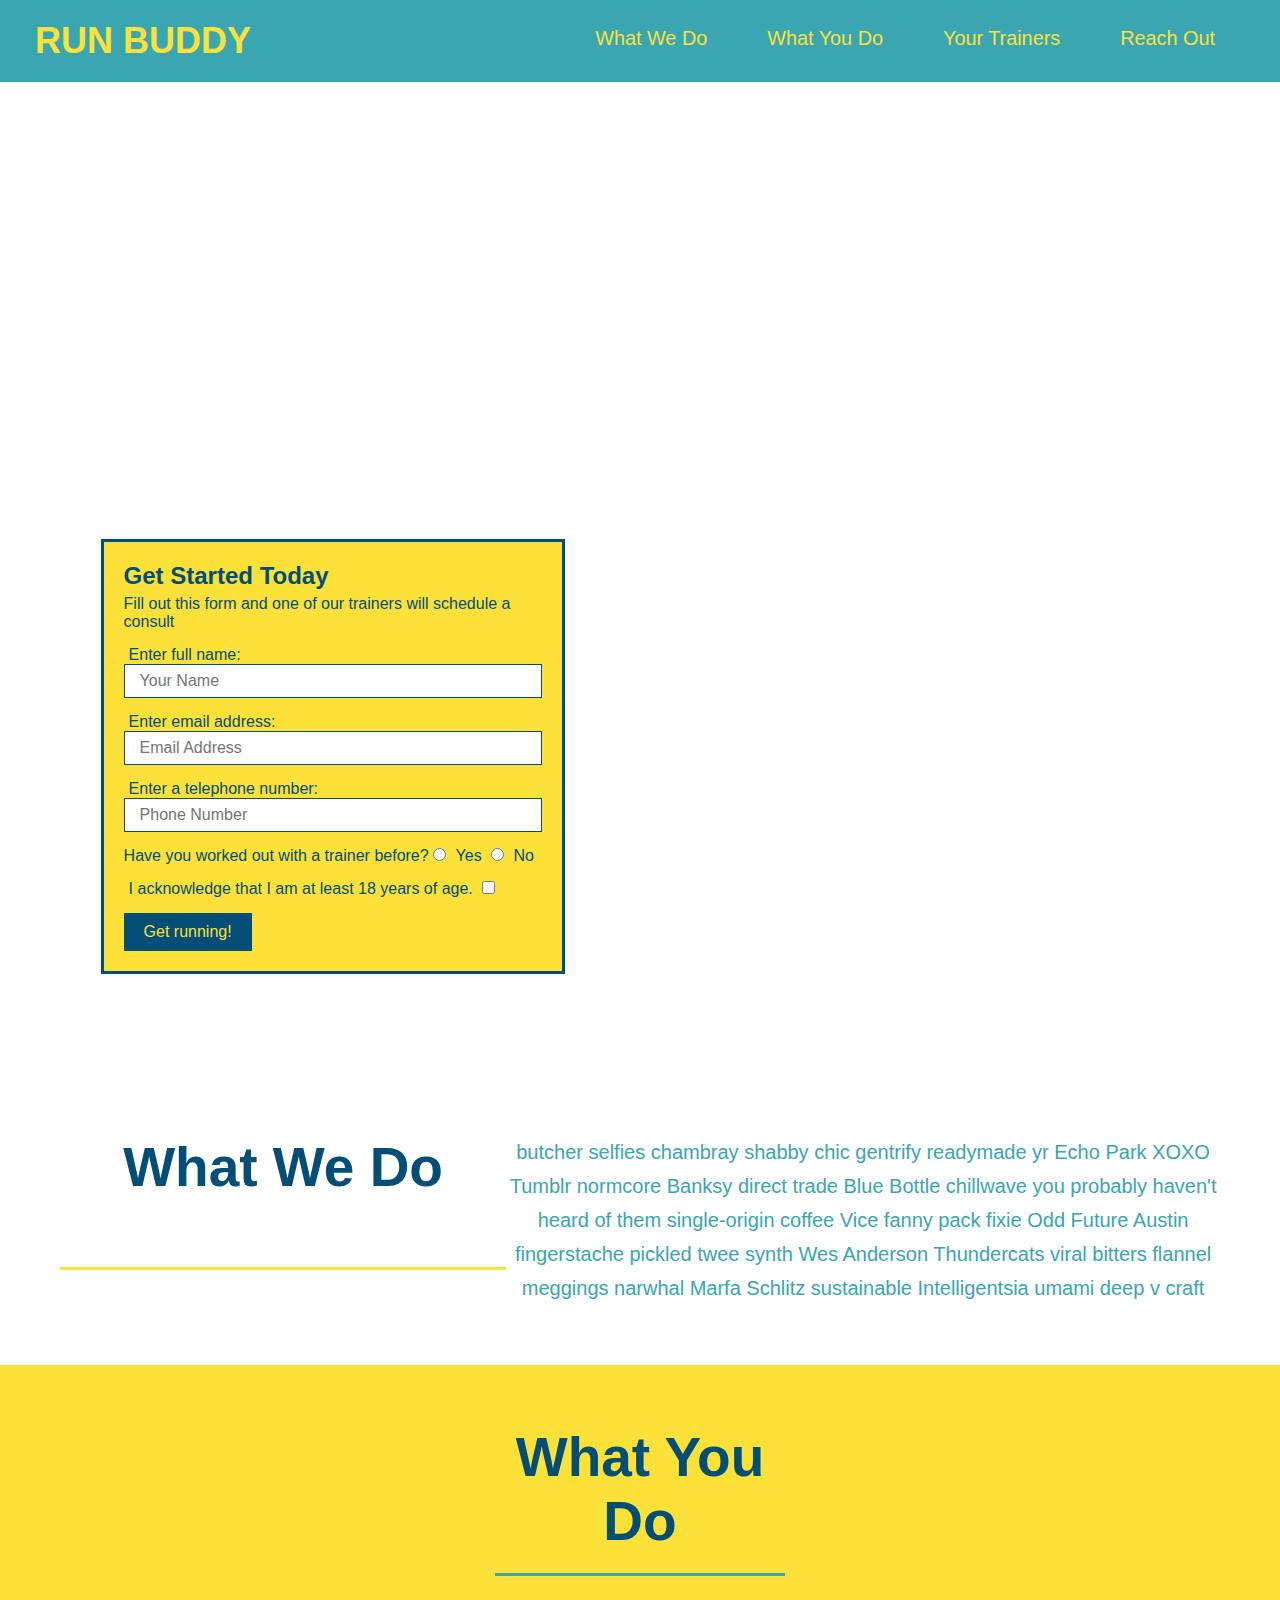
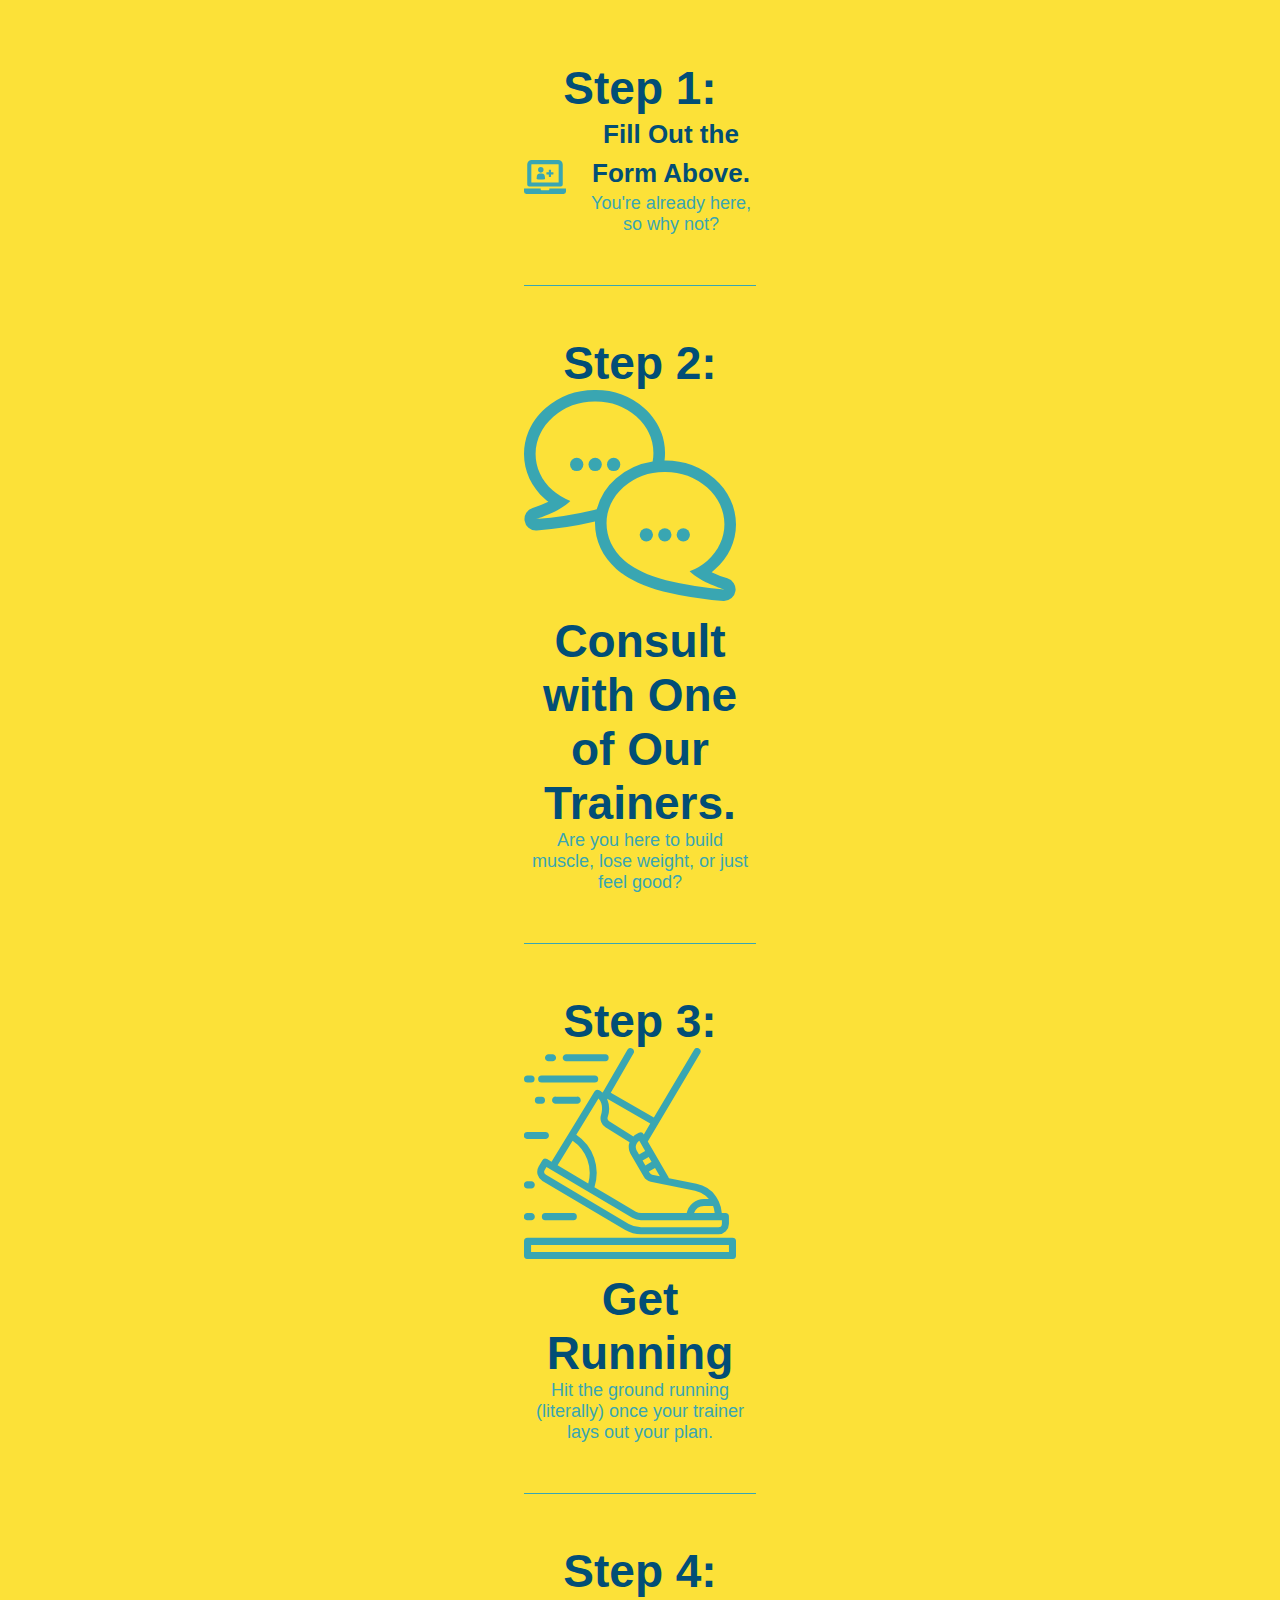
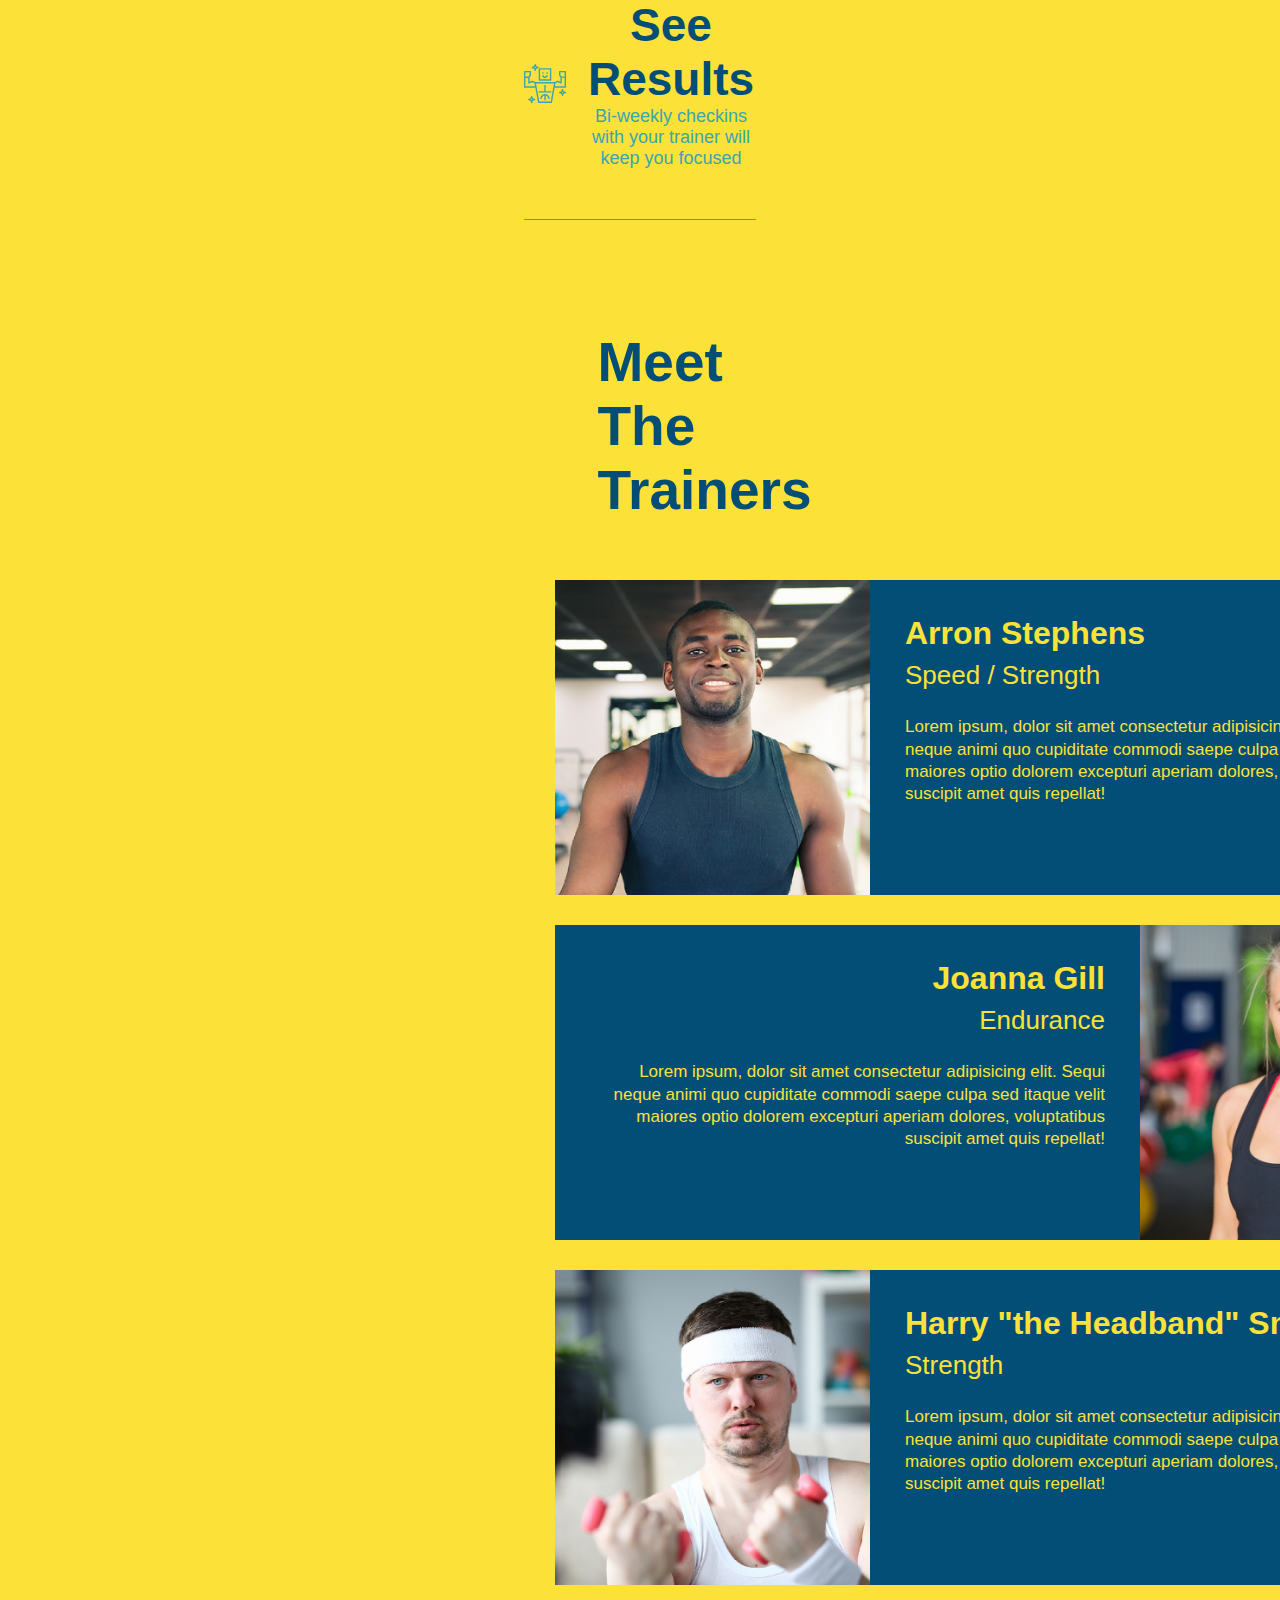
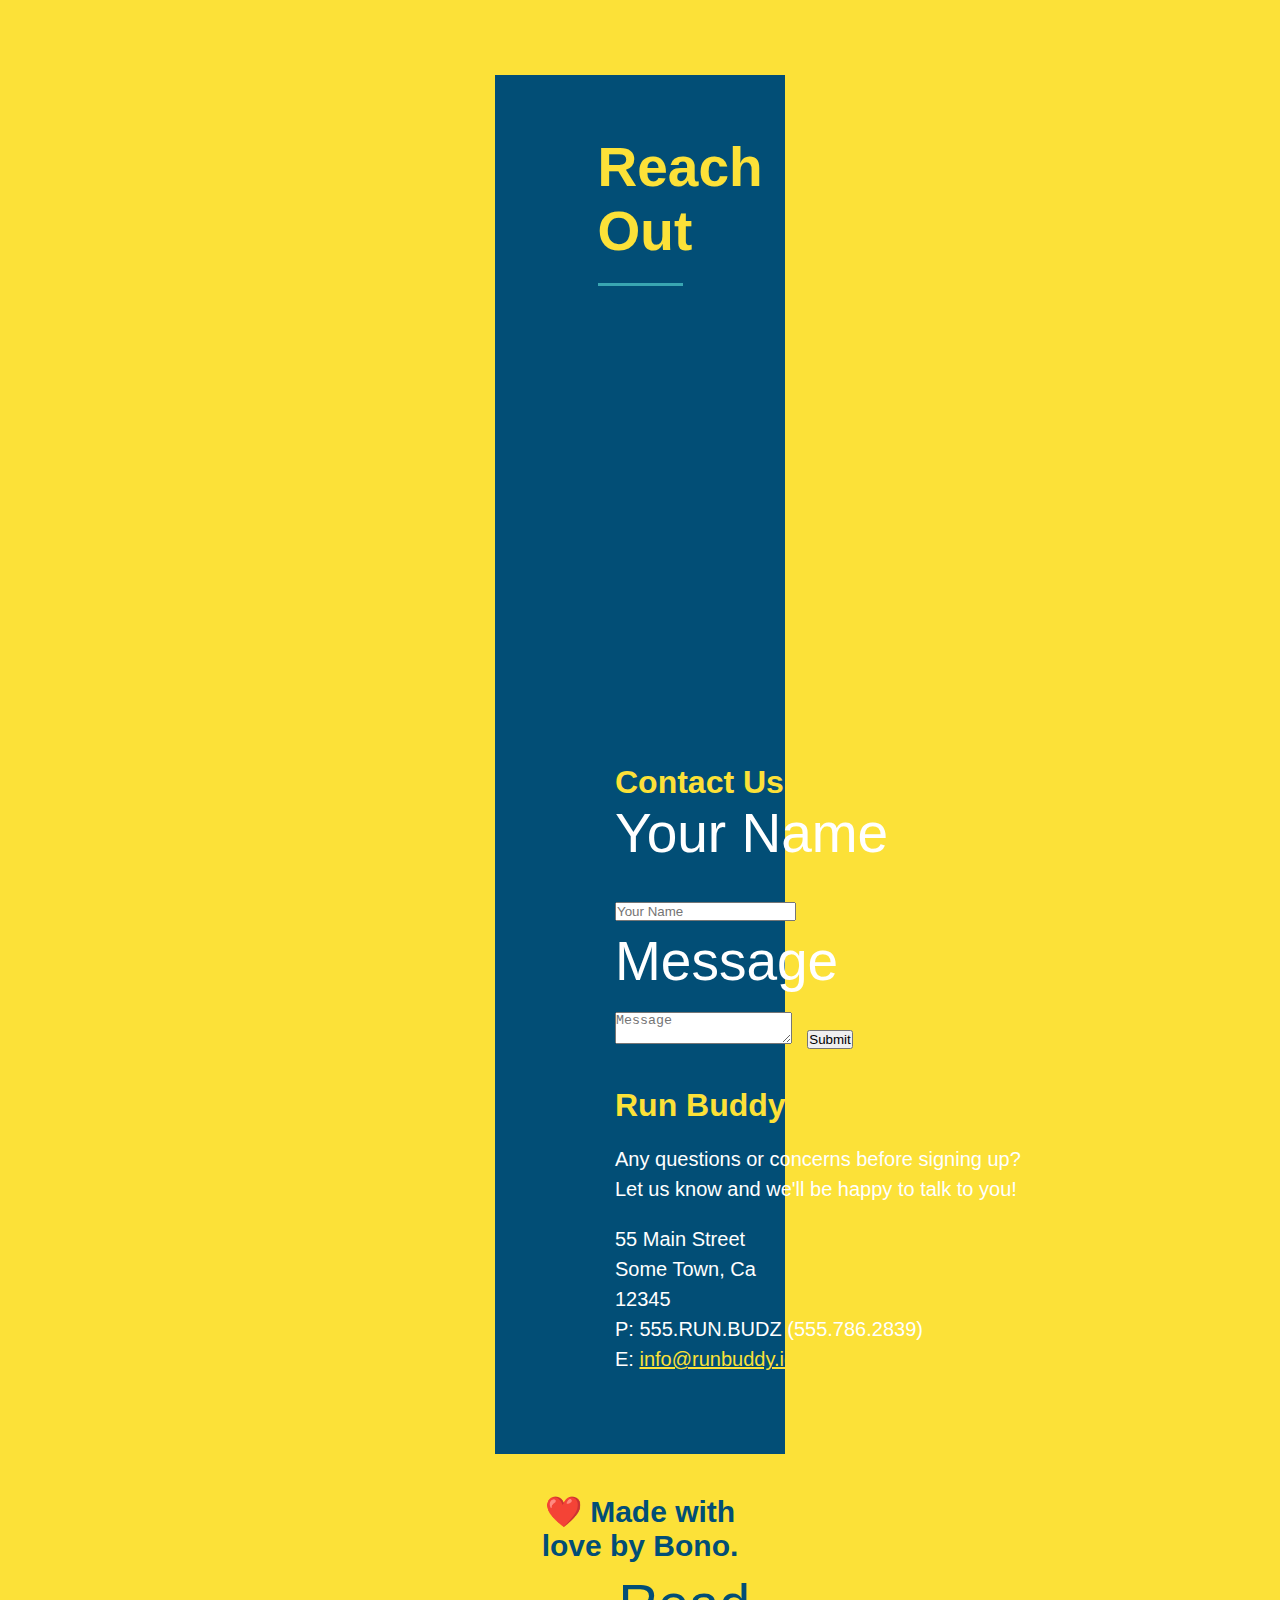
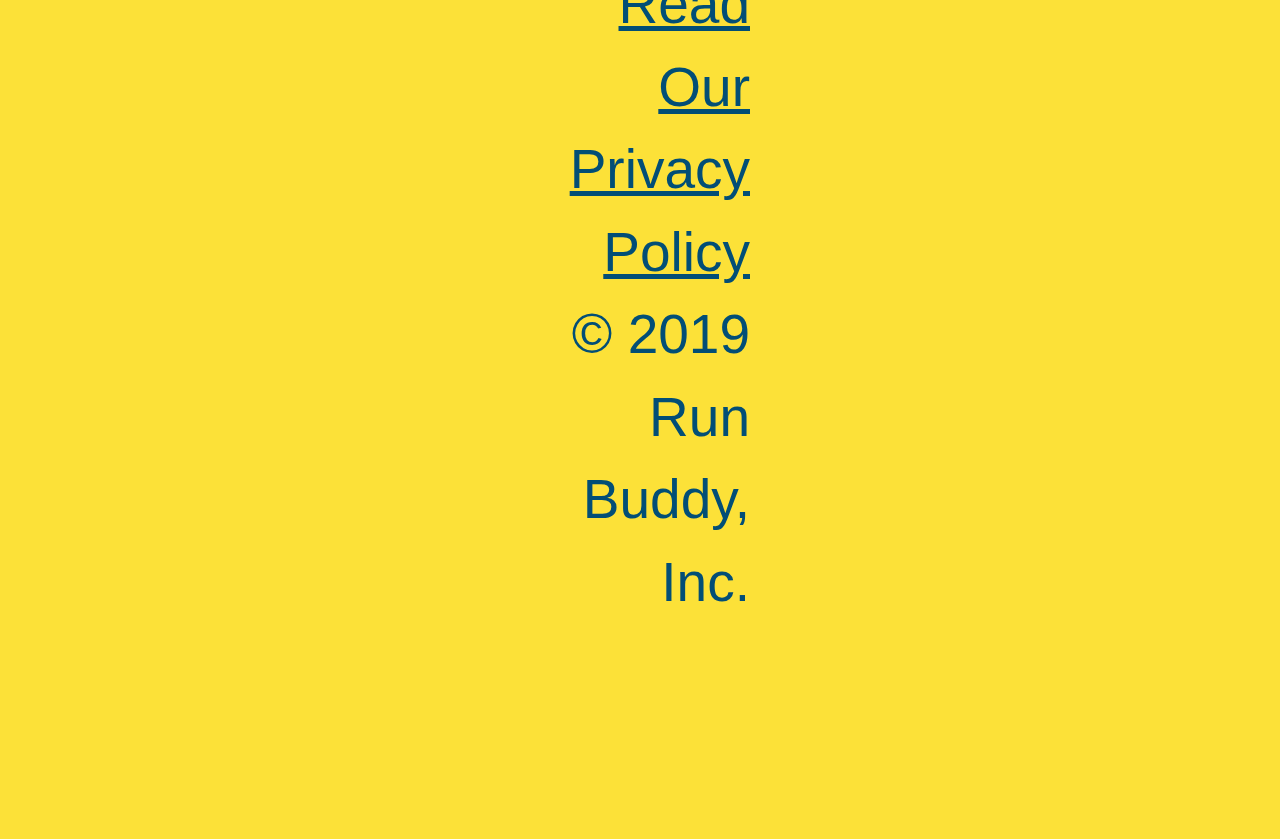
==== commit 5e19bc37: "added flexbox to the steps" ====
--- a/index.html
+++ b/index.html
@@ -76,47 +76,97 @@
 
   <!-- "what we do" section -->
   <section id="what-we-do" class="intro">
-    <h2 class="section-title primary-border">What We Do</h2>
-    <p>
-      butcher selfies chambray shabby chic gentrify readymade yr Echo Park XOXO Tumblr normcore Banksy direct trade Blue
-      Bottle chillwave you probably haven't heard of them single-origin coffee Vice fanny pack fixie Odd Future Austin
-      fingerstache pickled twee synth Wes Anderson Thundercats viral bitters flannel meggings narwhal Marfa Schlitz
-      sustainable Intelligentsia umami deep v craft
-    </p>
+
+    <div class="flex-row">
+
+        <h2 class="section-title primary-border">What We Do</h2>
+
+        <p>
+            butcher selfies chambray shabby chic gentrify readymade yr Echo Park XOXO Tumblr normcore Banksy direct trade Blue
+            Bottle chillwave you probably haven't heard of them single-origin coffee Vice fanny pack fixie Odd Future Austin
+            fingerstache pickled twee synth Wes Anderson Thundercats viral bitters flannel meggings narwhal Marfa Schlitz
+            sustainable Intelligentsia umami deep v craft
+          </p>
+
+    </div>
+
+    
+
   </section>
 
   <!-- "what you do" section -->
   <section id="what-you-do" class="steps">
-    <h2 class="section-title secondary-border">What You Do</h2>
-
-    <div>
-      <img src="./assets/images/step-1.svg" alt="" />
-      <h3>Step 1: <span>Fill Out the Form Above.</span></h3>
-      <p>You're already here, so why not?</p>
-    </div>
-
-    <div>
-      <img src="./assets/images/step-2.svg" alt="" />
-      <h3>Step 2: <span>Consult with One of Our Trainers.</span></h3>
-      <p>Are you here to build muscle, lose weight, or just feel good?</p>
-    </div>
-
-    <div>
-      <img src="./assets/images/step-3.svg" alt="" />
-      <h3>Step 3: <span>Get Running.</span></h3>
-      <p>Hit the ground running (literally) once your trainer lays out your plan.</p>
-    </div>
-
-    <div>
-      <img src="./assets/images/step-4.svg" alt="" />
-      <h3>Step 4: <span>See Results.</span></h3>
-      <p>Bi-weekly checkins with your trainer will keep you focused</p>
-    </div>
-  </section>
-
+
+    <div class="section-title primary-border">
+
+        <div class="flex-row">
+
+            <h2 class="section-title secondary-border">What You Do</h2>
+
+        </div>
+
+    <div class="section-title primary-border">
+
+    <div class="step">
+      <h3>Step 1:</h3> 
+        <div class="step-info">
+            <div class="step-img">
+                <img src="./assets/images/step-1.svg" alt=""/>
+            </div>
+            <div class="step-text">
+                <h4>Fill Out the Form Above.</h4>
+                <p>You're already here, so why not?</p>
+            </div>
+        </div>
+    </div>
+
+    <div class="step">
+        <h3>Step 2:</h3>
+        <div class="step-info">
+                <div class="step-img">
+                    <img src="./assets/images/step-2.svg" alt=""/>
+                </div>
+            <div class="step-text">
+                <h3>Consult with One of Our Trainers.</h3>
+                <p>Are you here to build muscle, lose weight, or just feel good?</p>
+            </div>
+        </div>
+    </div>
+    
+    <div class="step">
+        <h3>Step 3:</h3>
+        <div class="step-info">
+            <div class="step-img">
+                <img src="./assets/images/step-3.svg" alt=""/>
+            </div>
+        <div class="step-text">
+            <h3>Get Running</h3>
+            <p>Hit the ground running (literally) once your trainer lays out your plan.</p>
+        </div>
+    </div>
+    </div>
+    
+    <div class="step">
+        <h3>Step 4:</h3>
+        <div class="step-info">
+            <div class="step-img">
+                <img src="./assets/images/step-4.svg" alt=""/>
+            </div>
+            <div class="step-text">
+                <h3>See Results</h3>
+                <p>Bi-weekly checkins with your trainer will keep you focused</p>
+            </div>
+        </div>
+    </div>
   <!-- "meet the trainers" section -->
   <section id="your-trainers" class="trainers">
-    <h2 class="section-title primary-border">Meet The Trainers</h2>
+
+    <div class="flex-row">
+
+        <h2 class="section-title primary-border">Meet The Trainers</h2>
+
+    </div>
+
     <article class="trainer">
       <img src="./assets/images/trainer-1.jpg" alt="Arron Stephens in his workout clothes, ready to pump iron" />
       <div class="trainer-bio text-left">
@@ -162,7 +212,13 @@
 
   <!-- "reach out" section -->
   <section id="reach-out" class="contact">
-    <h2 class="section-title secondary-border">Reach Out</h2>
+
+    <div class="flex-row">
+
+        <h2 class="section-title secondary-border">Reach Out</h2>
+
+    </div>
+
     <div class="contact-info">
         
 
--- a/assets/css/style.css
+++ b/assets/css/style.css
@@ -52,17 +52,18 @@
   background: #fce138;
   width: 100%;
   padding: 40px 35px;
+  display: flex;
+  justify-content: space-between;
+  flex-wrap: wrap;
 }
 
 footer h2 {
-  display: inline;
   color: #024e76;
   font-size: 30px;
   margin: 0;
 }
 
 footer div {
-  float: right;
   line-height: 1.5;
   text-align: right;
 }
@@ -78,10 +79,8 @@
 /* Hero Style Start */
 .hero {
   background-image: url('../images/hero-bg.jpg');
-  height: 600px;
   background-size: cover;
   background-position: center;
-  position: relative;
 }
 /* Hero Style End */
 
@@ -89,11 +88,9 @@
   border: 3px solid #024e76;
   background-color: #fce138;
   padding: 20px;
-  width: 500px;
-  color: #024e76;
-  position: absolute;
-  bottom: 120px;
-  right: 140px;
+  color: #024e76;
+  width: 40%;
+  margin: 3.5%;
 }
 
 .hero-form h3 {
@@ -102,6 +99,21 @@
 }
 .hero-form p {
   margin: 5px 0 15px 0;
+}
+
+.hero-cta {
+    width: 35%;
+    text-align: right;
+    margin: 3.5%;
+    color: #fff;
+    font-size: 18px;
+    line-height: 1.3;
+}
+
+.hera-cta h2 {
+    font-style: italic;
+    font-size: 55px;
+    color: #fce138;
 }
 
 .form-input {
@@ -126,9 +138,7 @@
   font-size: 16px;
 }
 
-.intro {
-  text-align: center;
-}
+
 
 .intro p {
   line-height: 1.7;
@@ -136,44 +146,69 @@
   width: 80%;
   font-size: 20px;
   margin: 0 auto;
+  text-align: center;
 }
 
 .steps {
-  text-align: center;
   background: #fce138;
 }
 
-.steps div {
-  margin-bottom: 80px;
-}
-
-.steps img {
-  width: 15%;
-  margin: 10px 0;
-}
-
-.steps h3 {
+.step {
+    margin: 50px auto;
+    padding-bottom: 50px;
+    width: 80%;
+    border-bottom: 1px solid #39a6b2;
+    display: flex;
+    flex-wrap: wrap;
+    align-items: center;
+    justify-content: space-between;
+}
+
+.step h3 {
   color: #024e76;
   font-size: 46px;
-  margin-top: 10px;
-}
-
-.steps p {
+  flex: 1 30%;
+}
+
+.step-info {
+    flex: 2 70%;
+    display: flex;
+    flex-wrap: wrap;
+    align-items: center;
+}
+
+.step-text {
+    flex: 12;
+}
+
+.step-text p {
   color: #39a6b2;
-  font-size: 23px;
-}
-
-.steps span {
-  font-size: 38px;
+  font-size: 18px;
+}
+
+.step-text h4 {
+    font-size: 26px;
+    line-height: 1.5;
+    color: #024e76;
+}
+
+.step-img {
+    flex: 1 12%;
+    margin-right: 20px;
+}
+
+.step-img img {
+    max-width: 100%;
 }
 
 .section-title {
   font-size: 55px;
   color: #024e76;
-  margin-bottom: 35px;
-  padding: 0 100px 20px 100px;
-  display: inline-block;
   border-bottom: 3px solid;
+  padding-bottom : 20px;
+  text-align: center;
+  margin: 0 auto 35px auto;
+  width: 50%;
 }
 
 .primary-border {
@@ -185,7 +220,6 @@
 }
 
 .trainers {
-  text-align: center;
 }
 
 .trainer {
@@ -233,7 +267,6 @@
 
 /* REACH OUT STYLES START */
 .contact {
-  text-align: center;
   background: #024e76;
 }
 
@@ -272,4 +305,8 @@
   color: #fce138;
 }
 
+.flex-row {
+    display: flex;
+}
+
 /* REACH OUT STYLES END */
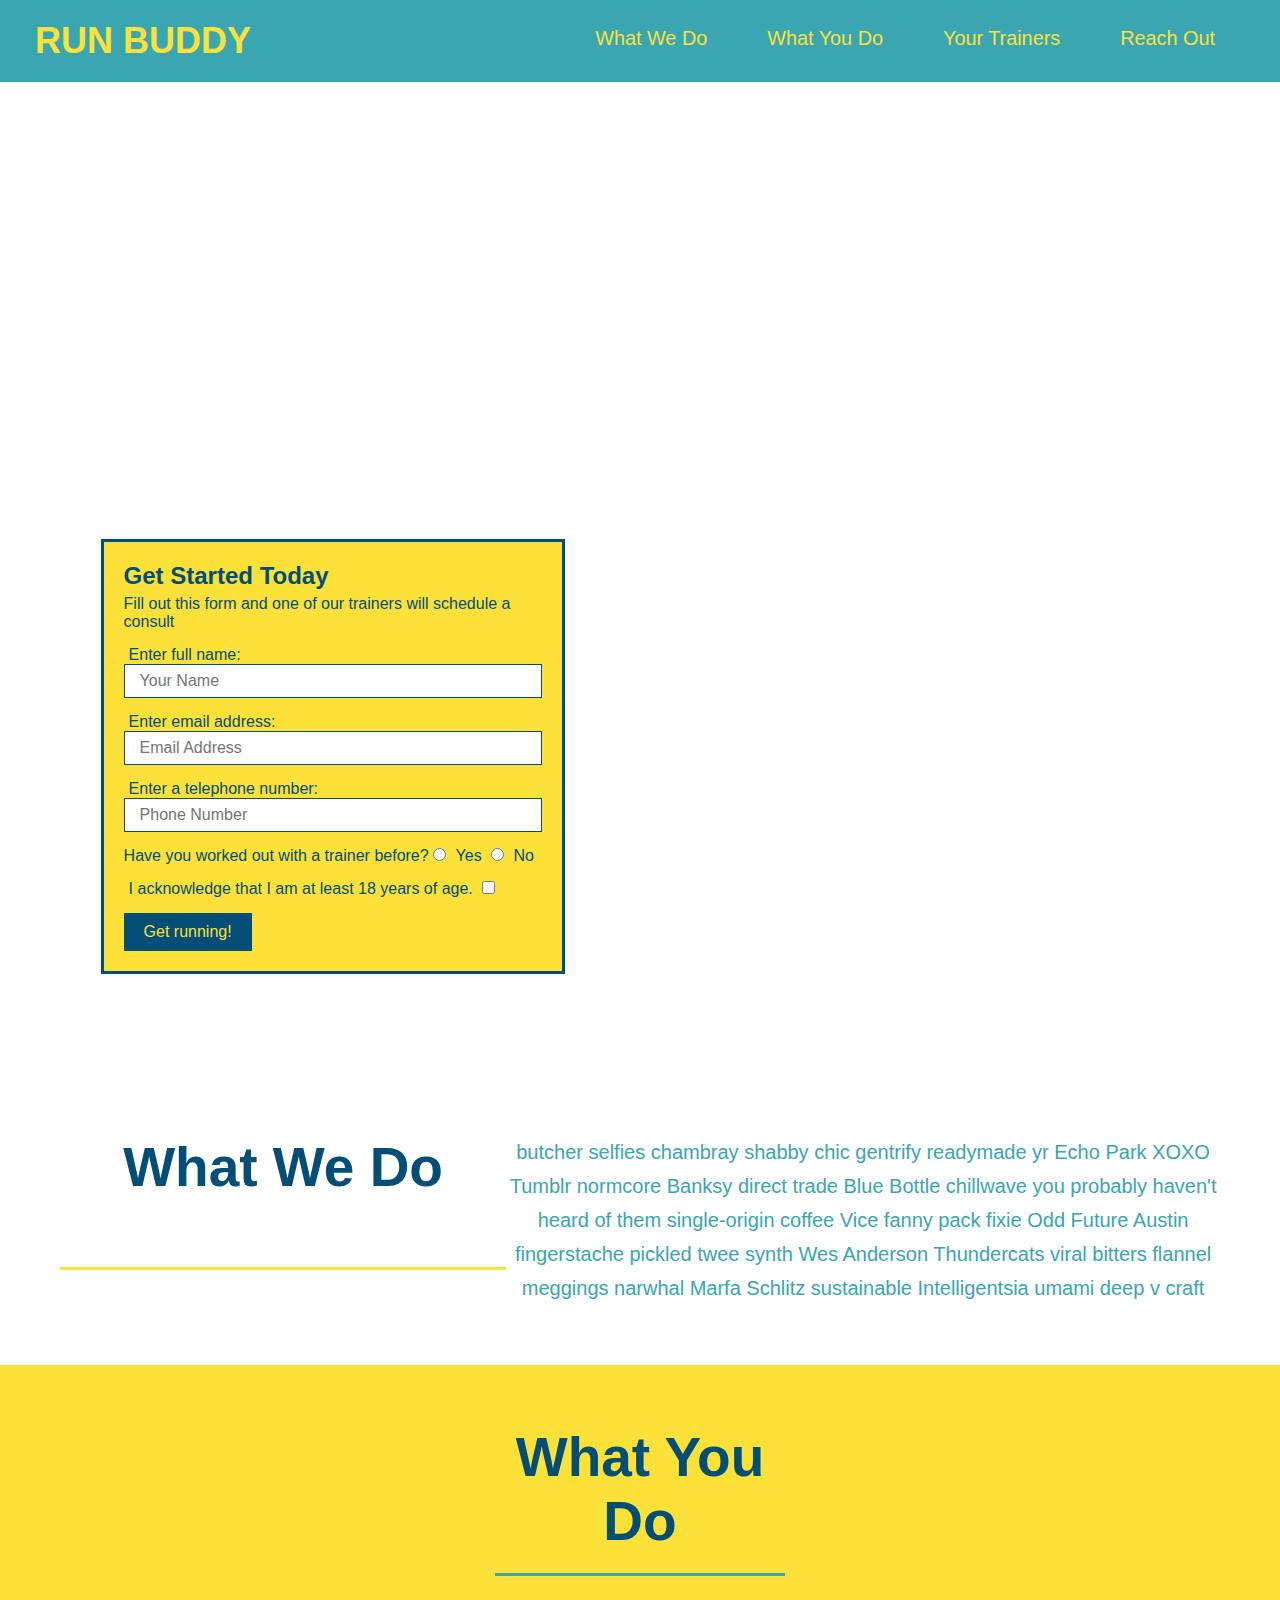
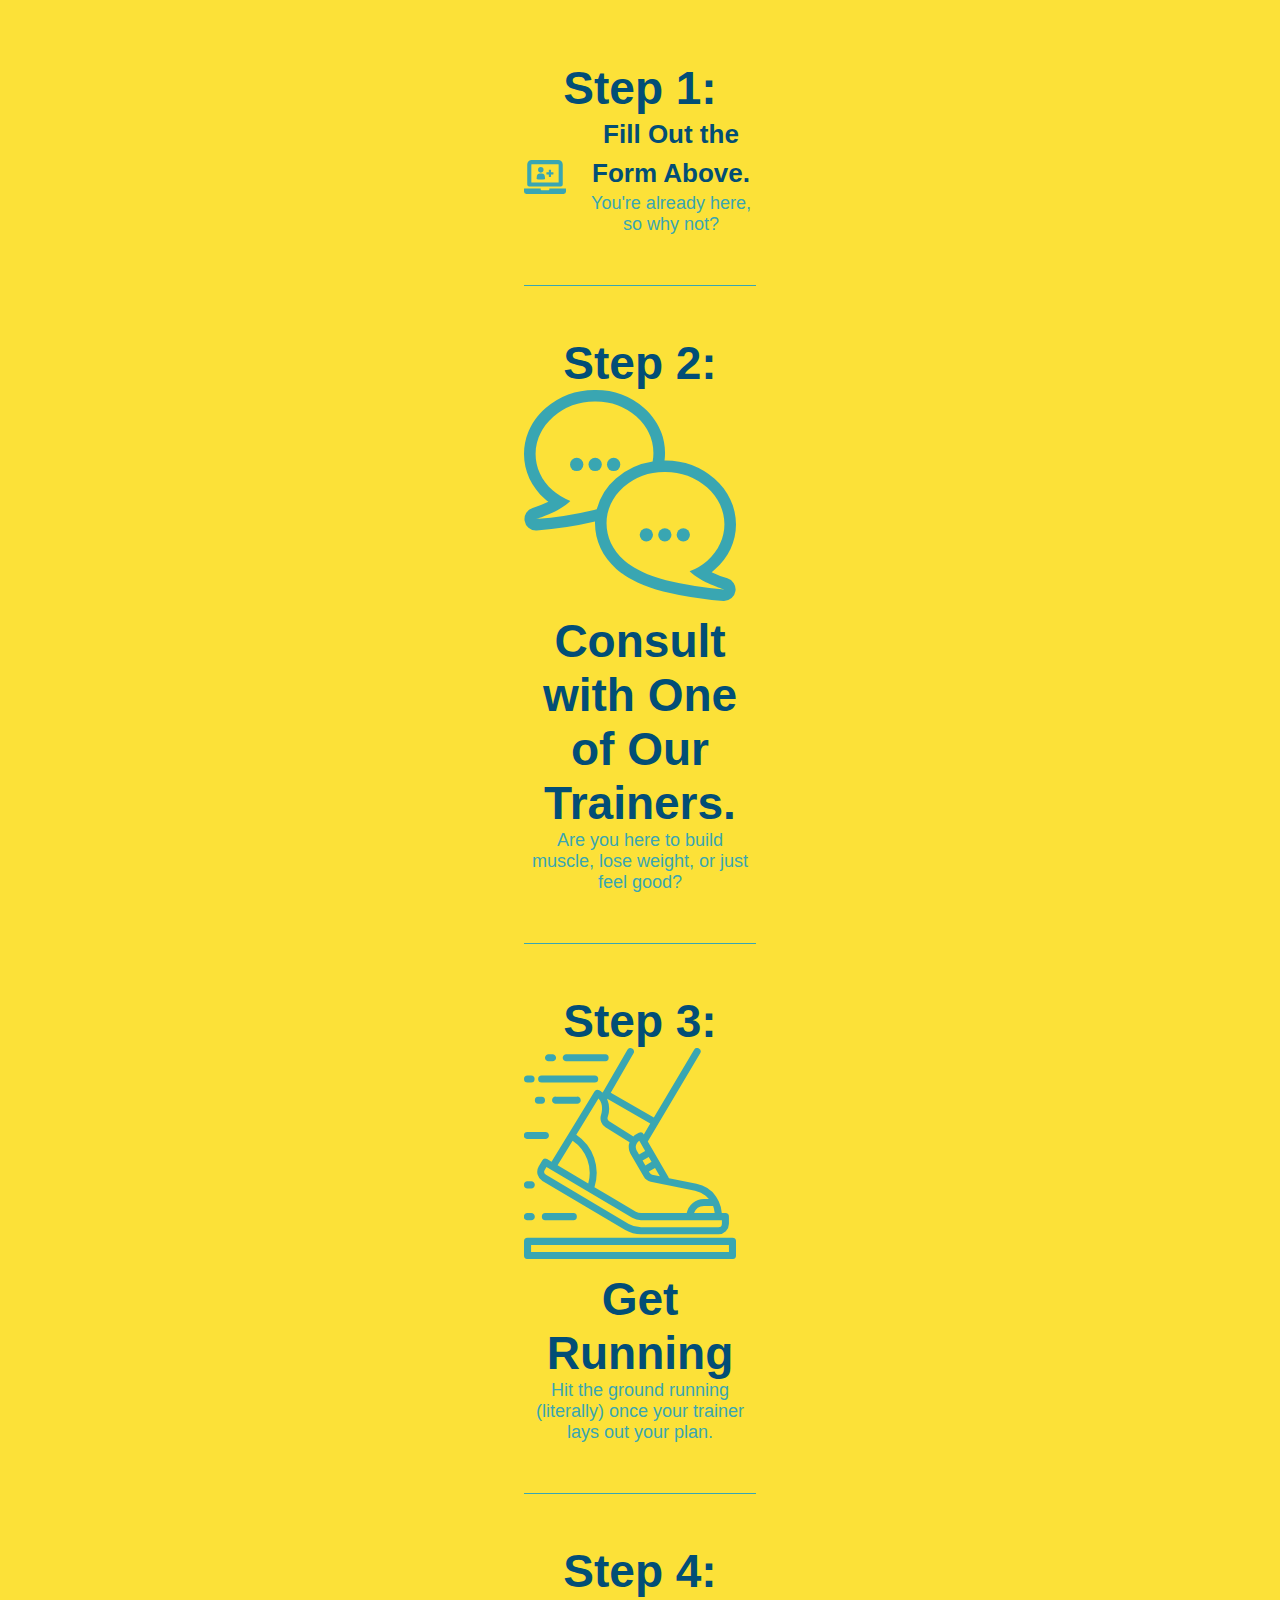
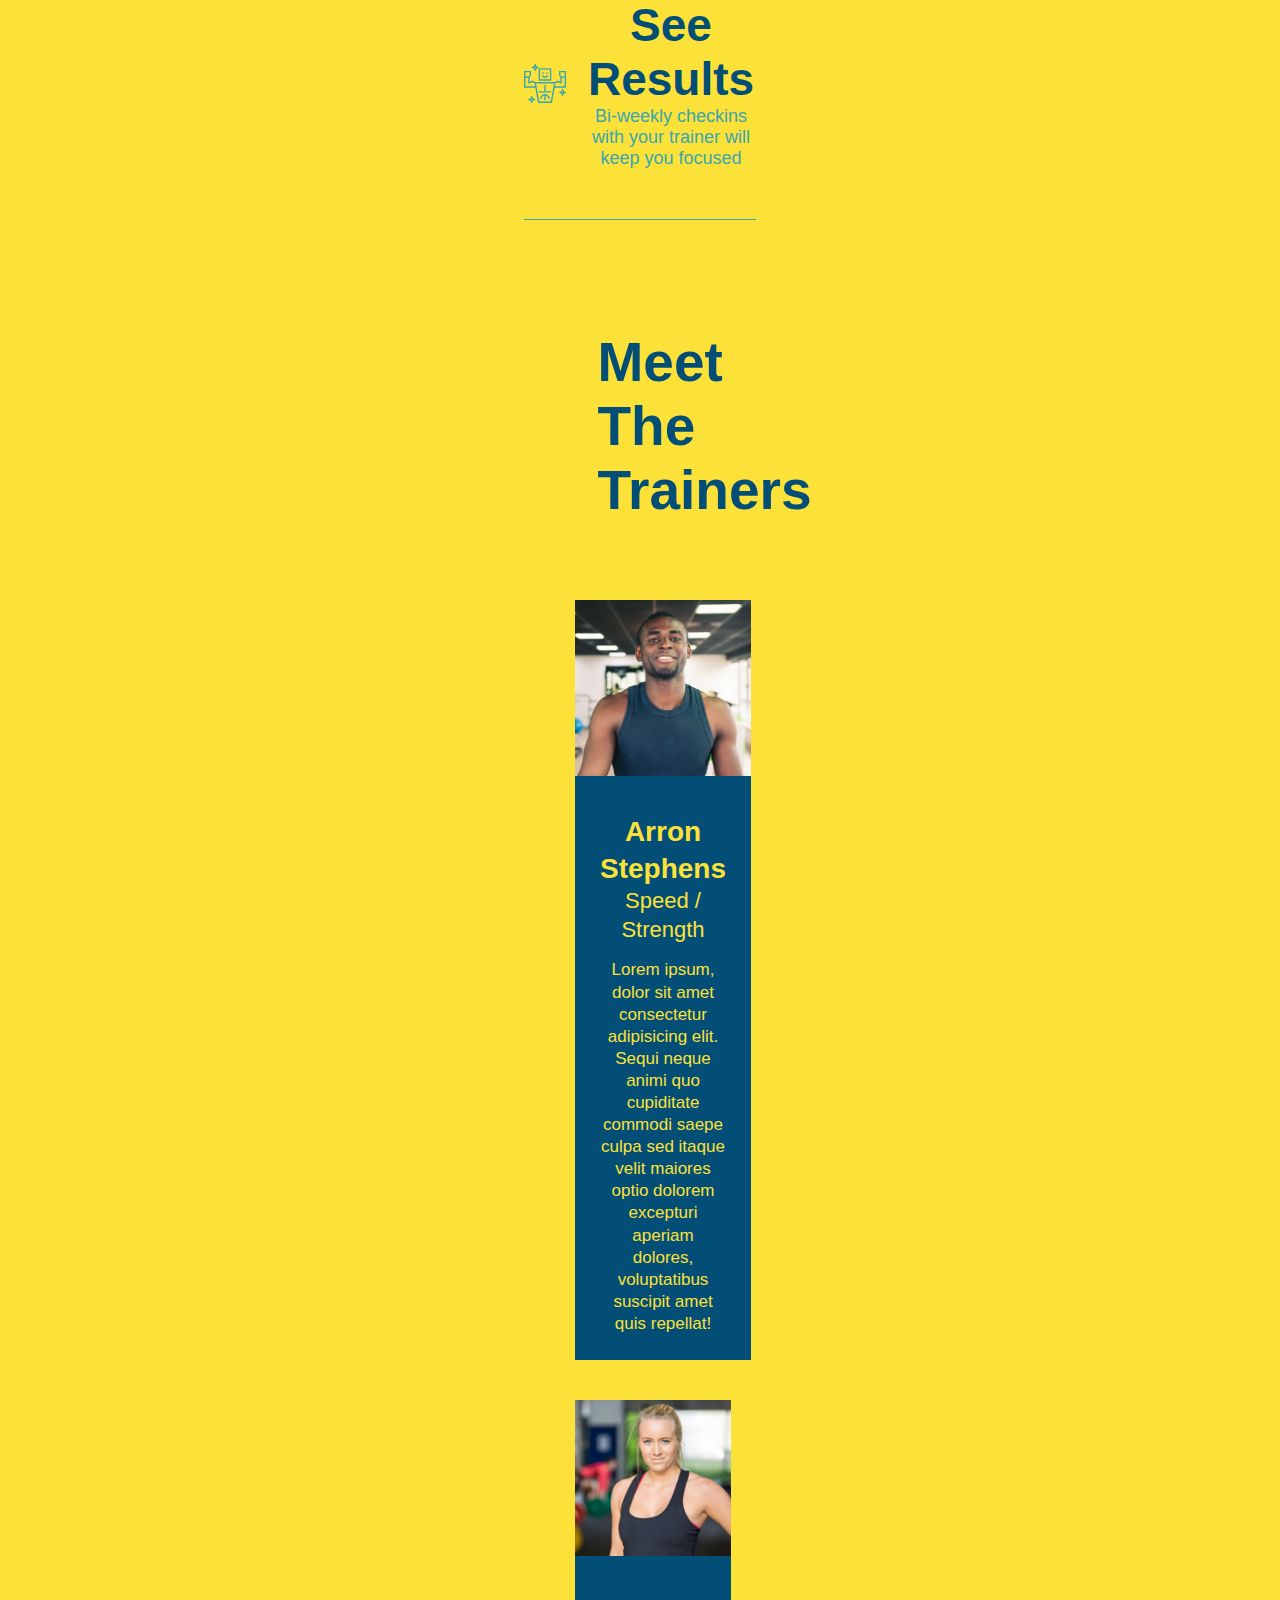
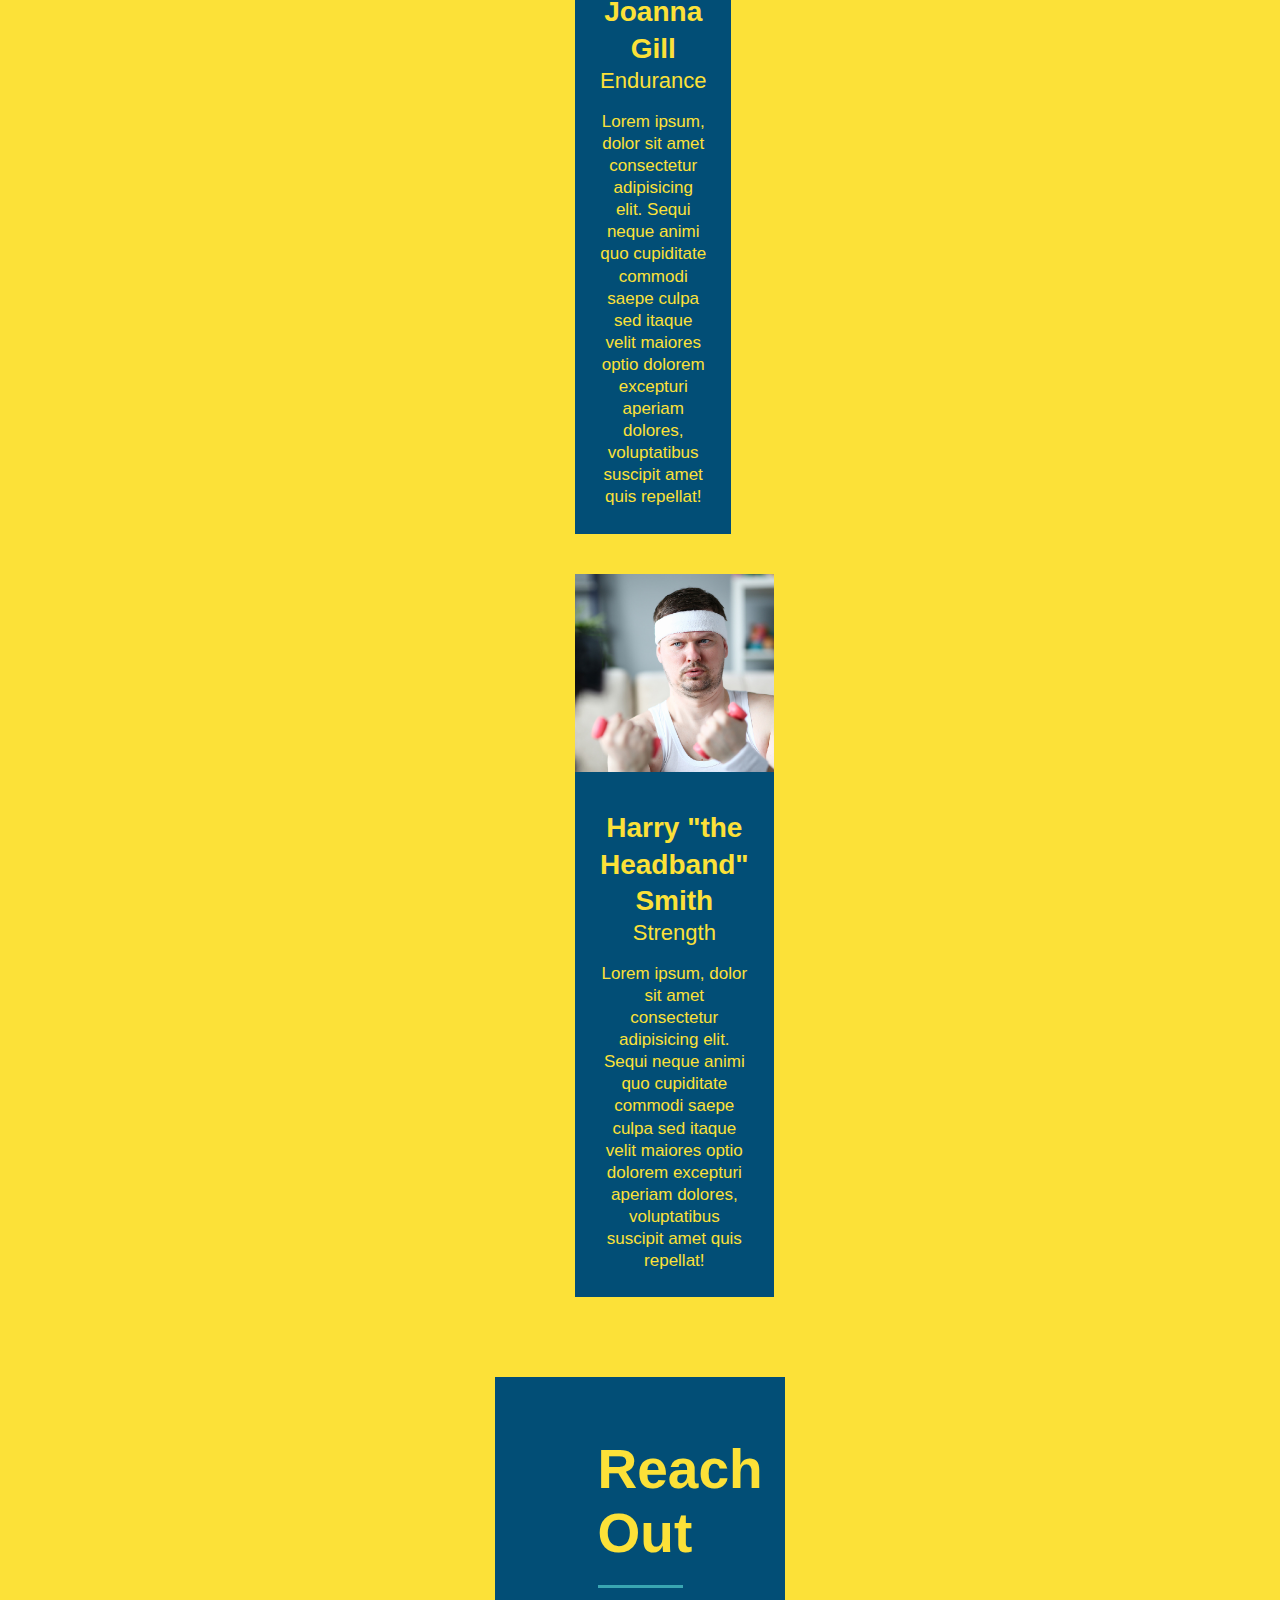
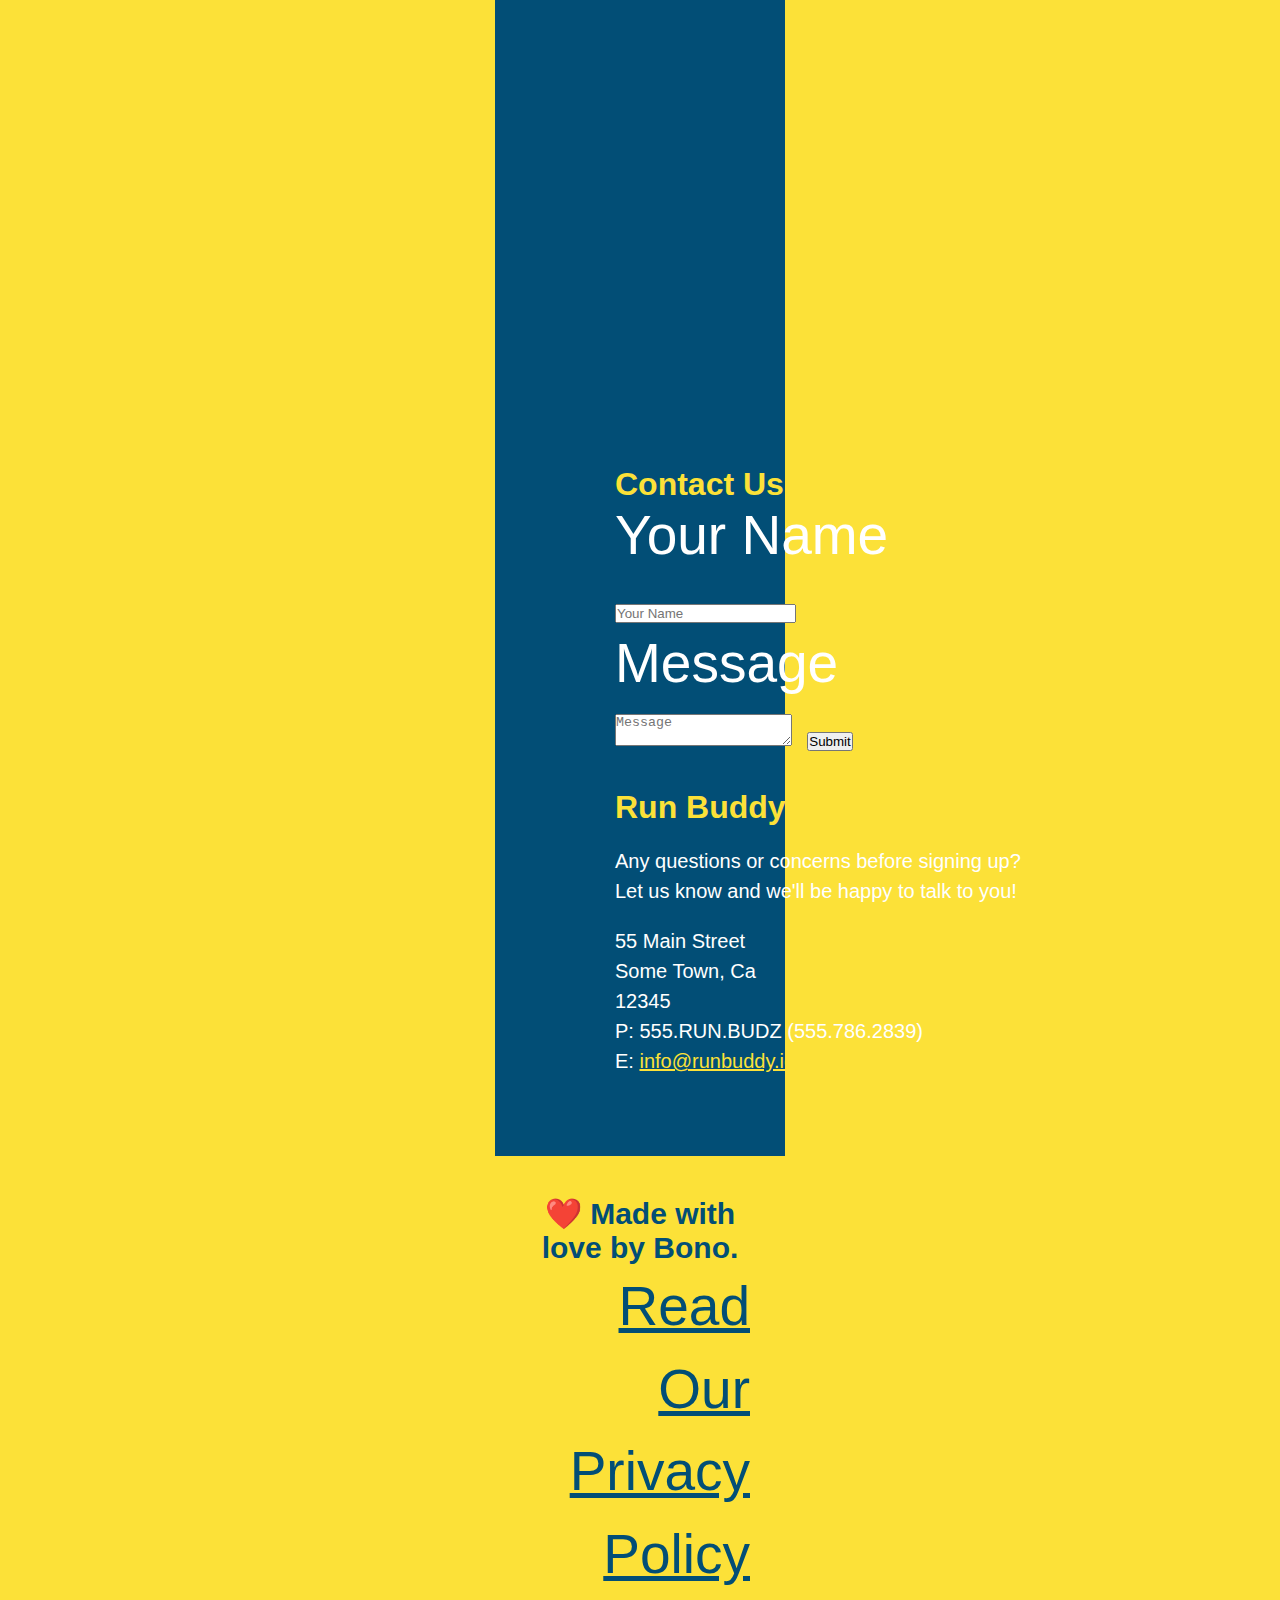
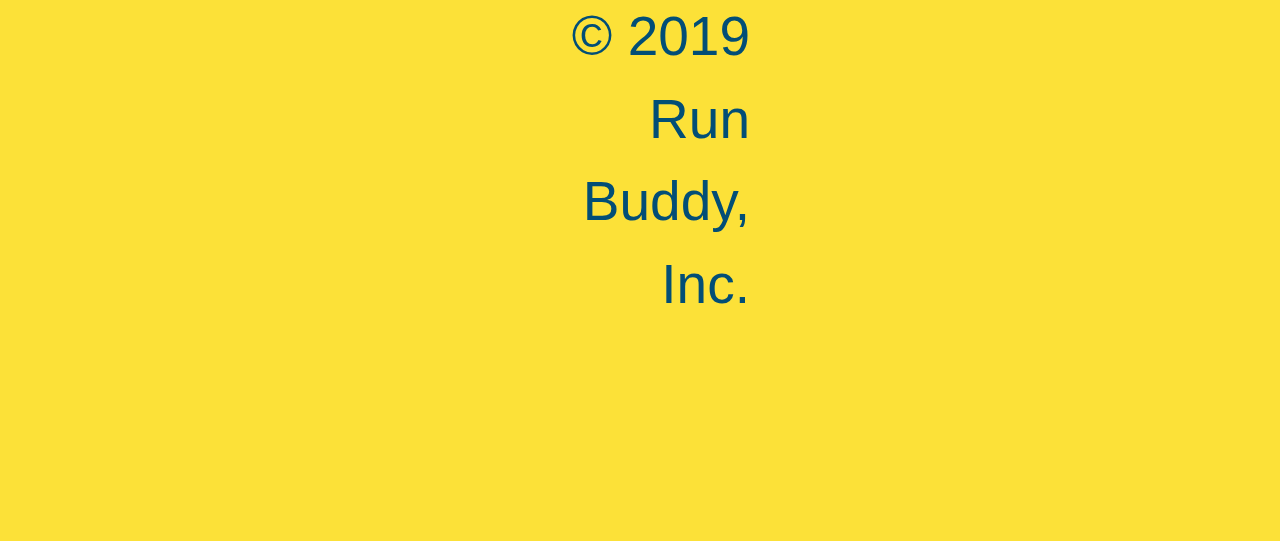
==== commit e10ee791: "add flexbox to the trainers" ====
--- a/index.html
+++ b/index.html
@@ -159,7 +159,7 @@
         </div>
     </div>
   <!-- "meet the trainers" section -->
-  <section id="your-trainers" class="trainers">
+  <section id="your-trainers">
 
     <div class="flex-row">
 
@@ -167,47 +167,51 @@
 
     </div>
 
-    <article class="trainer">
-      <img src="./assets/images/trainer-1.jpg" alt="Arron Stephens in his workout clothes, ready to pump iron" />
-      <div class="trainer-bio text-left">
-        <h3>Arron Stephens</h3>
-        <h4>Speed / Strength</h4>
-        <p>
-          Lorem ipsum, dolor sit amet consectetur adipisicing elit. Sequi neque animi quo cupiditate commodi saepe culpa
-          sed
-          itaque velit maiores optio dolorem excepturi aperiam dolores, voluptatibus suscipit amet quis repellat!
-        </p>
-      </div>
-    </article>
-
-    <!-- second trainer bio -->
-    <article class="trainer">
-      <div class="trainer-bio text-right">
-        <h3>Joanna Gill</h3>
-        <h4>Endurance</h4>
-        <p>
-          Lorem ipsum, dolor sit amet consectetur adipisicing elit. Sequi neque animi quo cupiditate commodi saepe culpa
-          sed
-          itaque velit maiores optio dolorem excepturi aperiam dolores, voluptatibus suscipit amet quis repellat!
-        </p>
-      </div>
-      <img src="./assets/images/trainer-2.jpg" alt="Joanna Gill cooling off after a workout" />
-    </article>
-
-    <!-- third trainer bio -->
-    <article class="trainer">
-      <img src="./assets/images/trainer-3.jpg"
-        alt="Harry Smith wearing a headband and lifting comically small pink weights" />
-      <div class="trainer-bio text-left">
-        <h3>Harry "the Headband" Smith</h3>
-        <h4>Strength</h4>
-        <p>
-          Lorem ipsum, dolor sit amet consectetur adipisicing elit. Sequi neque animi quo cupiditate commodi saepe culpa
-          sed
-          itaque velit maiores optio dolorem excepturi aperiam dolores, voluptatibus suscipit amet quis repellat!
-        </p>
-      </div>
-    </article>
+    <div  class="trainers">
+        <article class="trainer">
+          <img src="./assets/images/trainer-1.jpg" alt="Arron Stephens in his workout clothes, ready to pump iron" />
+          <div class="trainer-bio">
+            <h3 class="trainer-name">Arron Stephens</h3>
+            <h4 class="trainer-role">Speed / Strength</h4>
+            <p>
+              Lorem ipsum, dolor sit amet consectetur adipisicing elit. Sequi neque animi quo cupiditate commodi saepe culpa
+              sed
+              itaque velit maiores optio dolorem excepturi aperiam dolores, voluptatibus suscipit amet quis repellat!
+            </p>
+          </div>
+        </article>
+
+        <!-- second trainer bio -->
+        <article class="trainer">
+            <img src="./assets/images/trainer-2.jpg" alt="Joanna Gill cooling off after a workout" />
+
+            <div class="trainer-bio">
+            <h3 class="trainer-name">Joanna Gill</h3>
+            <h4 class="trainer-role">Endurance</h4>
+            <p>
+              Lorem ipsum, dolor sit amet consectetur adipisicing elit. Sequi neque animi quo cupiditate commodi saepe culpa
+              sed
+              itaque velit maiores optio dolorem excepturi aperiam dolores, voluptatibus suscipit amet quis repellat!
+            </p>
+          </div>
+
+        </article>
+
+        <!-- third trainer bio -->
+        <article class="trainer">
+          <img src="./assets/images/trainer-3.jpg"
+            alt="Harry Smith wearing a headband and lifting comically small pink weights"/>
+          <div class="trainer-bio">
+            <h3 class="trainer-name">Harry "the Headband" Smith</h3>
+            <h4 class="trainer-role">Strength</h4>
+            <p>
+              Lorem ipsum, dolor sit amet consectetur adipisicing elit. Sequi neque animi quo cupiditate commodi saepe culpa
+              sed
+              itaque velit maiores optio dolorem excepturi aperiam dolores, voluptatibus suscipit amet quis repellat!
+            </p>
+          </div>
+        </article>
+    </div>
   </section>
 
   <!-- "reach out" section -->
--- a/assets/css/style.css
+++ b/assets/css/style.css
@@ -220,41 +220,41 @@
 }
 
 .trainers {
+    width: 100%;
+    margin: 0 auto;
+    display: flex;
+    flex-wrap: wrap;
+    justify-content: space-around;
 }
 
 .trainer {
-  width: 900px;
-  margin: 0 auto 30px auto;
+  margin: 20px;
   background: #024e76;
   color: #fce138;
-  overflow: auto;
+  flex: 1;
 }
 
 .trainer img {
-  width: 35%;
-  float: left;
+  width: 100%;
 }
 
 .trainer-bio {
-  padding: 35px;
-  float: left;
-  width: 65%;
+  padding: 25px;
+  line-height: 1.3;
 }
 
 .trainer-bio h3 {
-  font-size: 32px;
-  margin-bottom: 8px;
+  font-size: 28px;
 }
 
 .trainer-bio h4 {
   font-weight: lighter;
-  font-size: 26px;
-  margin-bottom: 25px;
+  font-size: 22px;
+  margin-bottom: 15px;
 }
 
 .trainer-bio p {
   font-size: 17px;
-  line-height: 1.3;
 }
 
 .text-left {
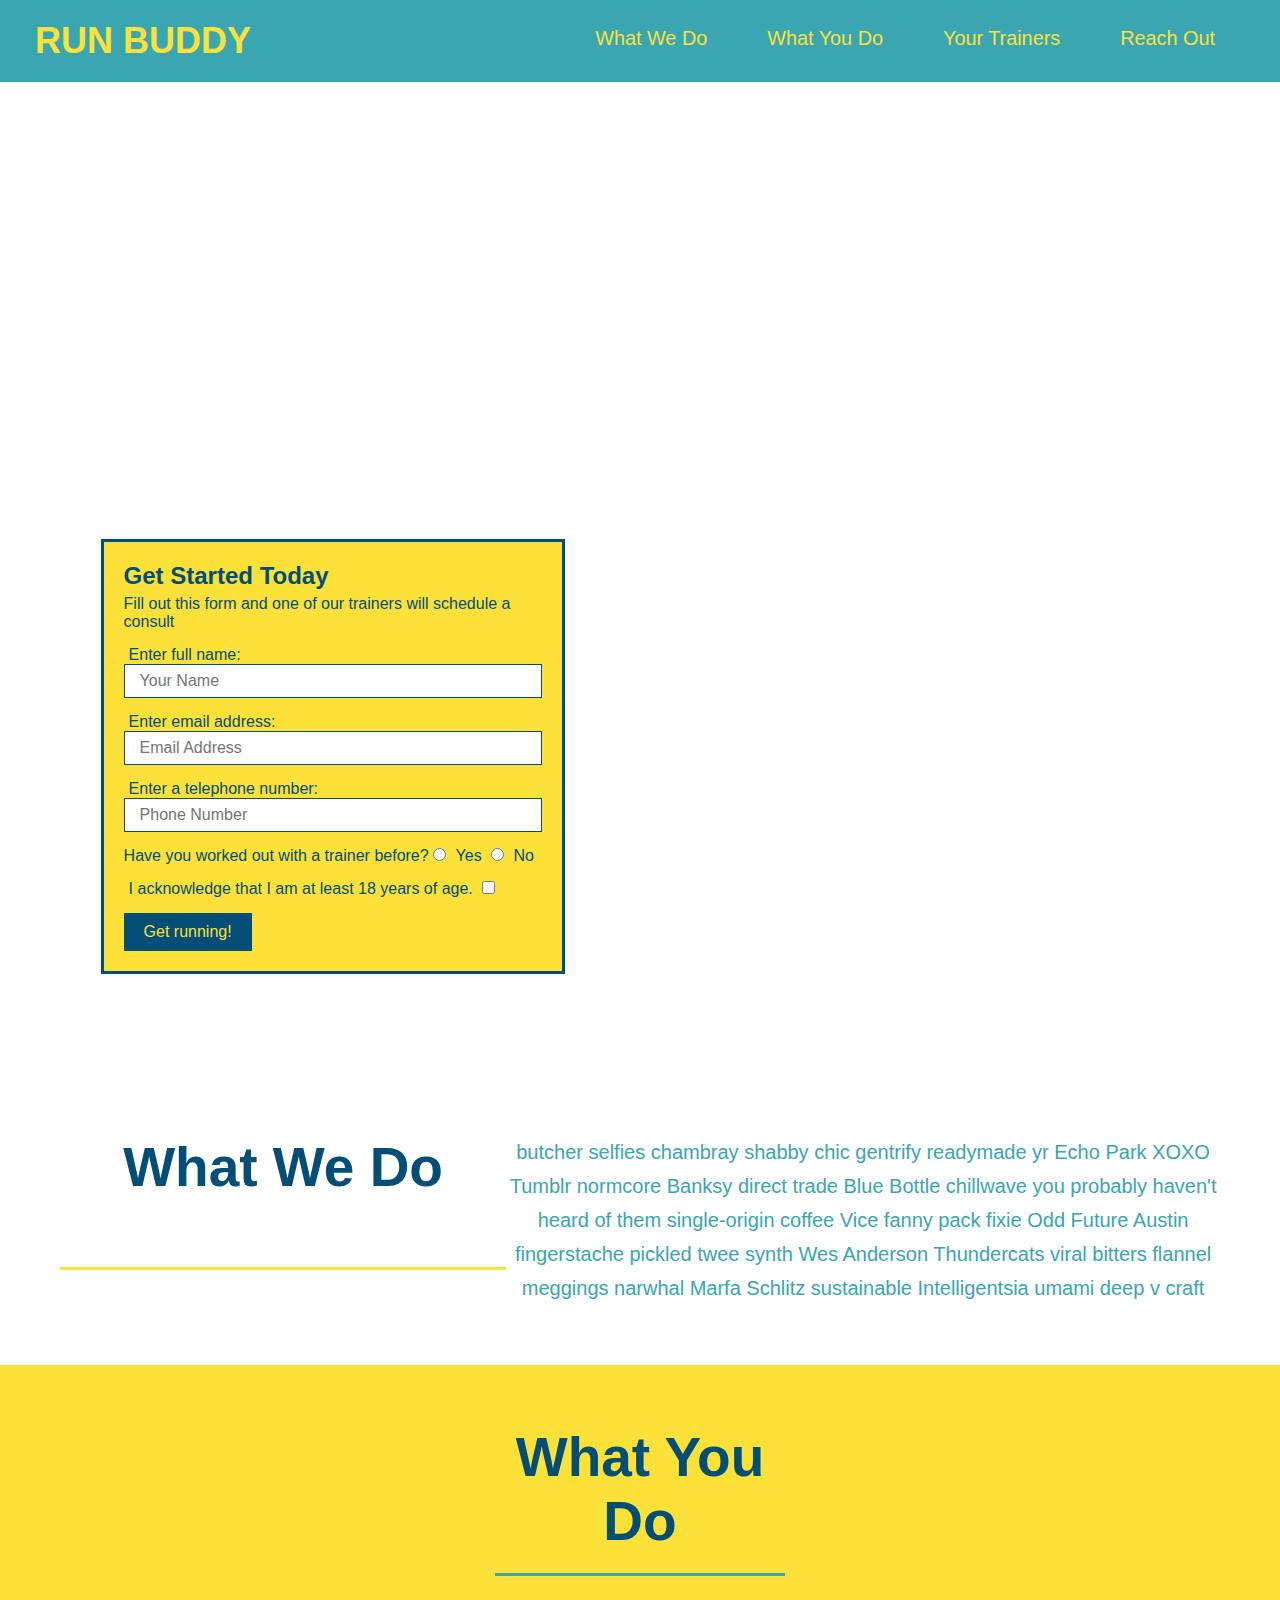
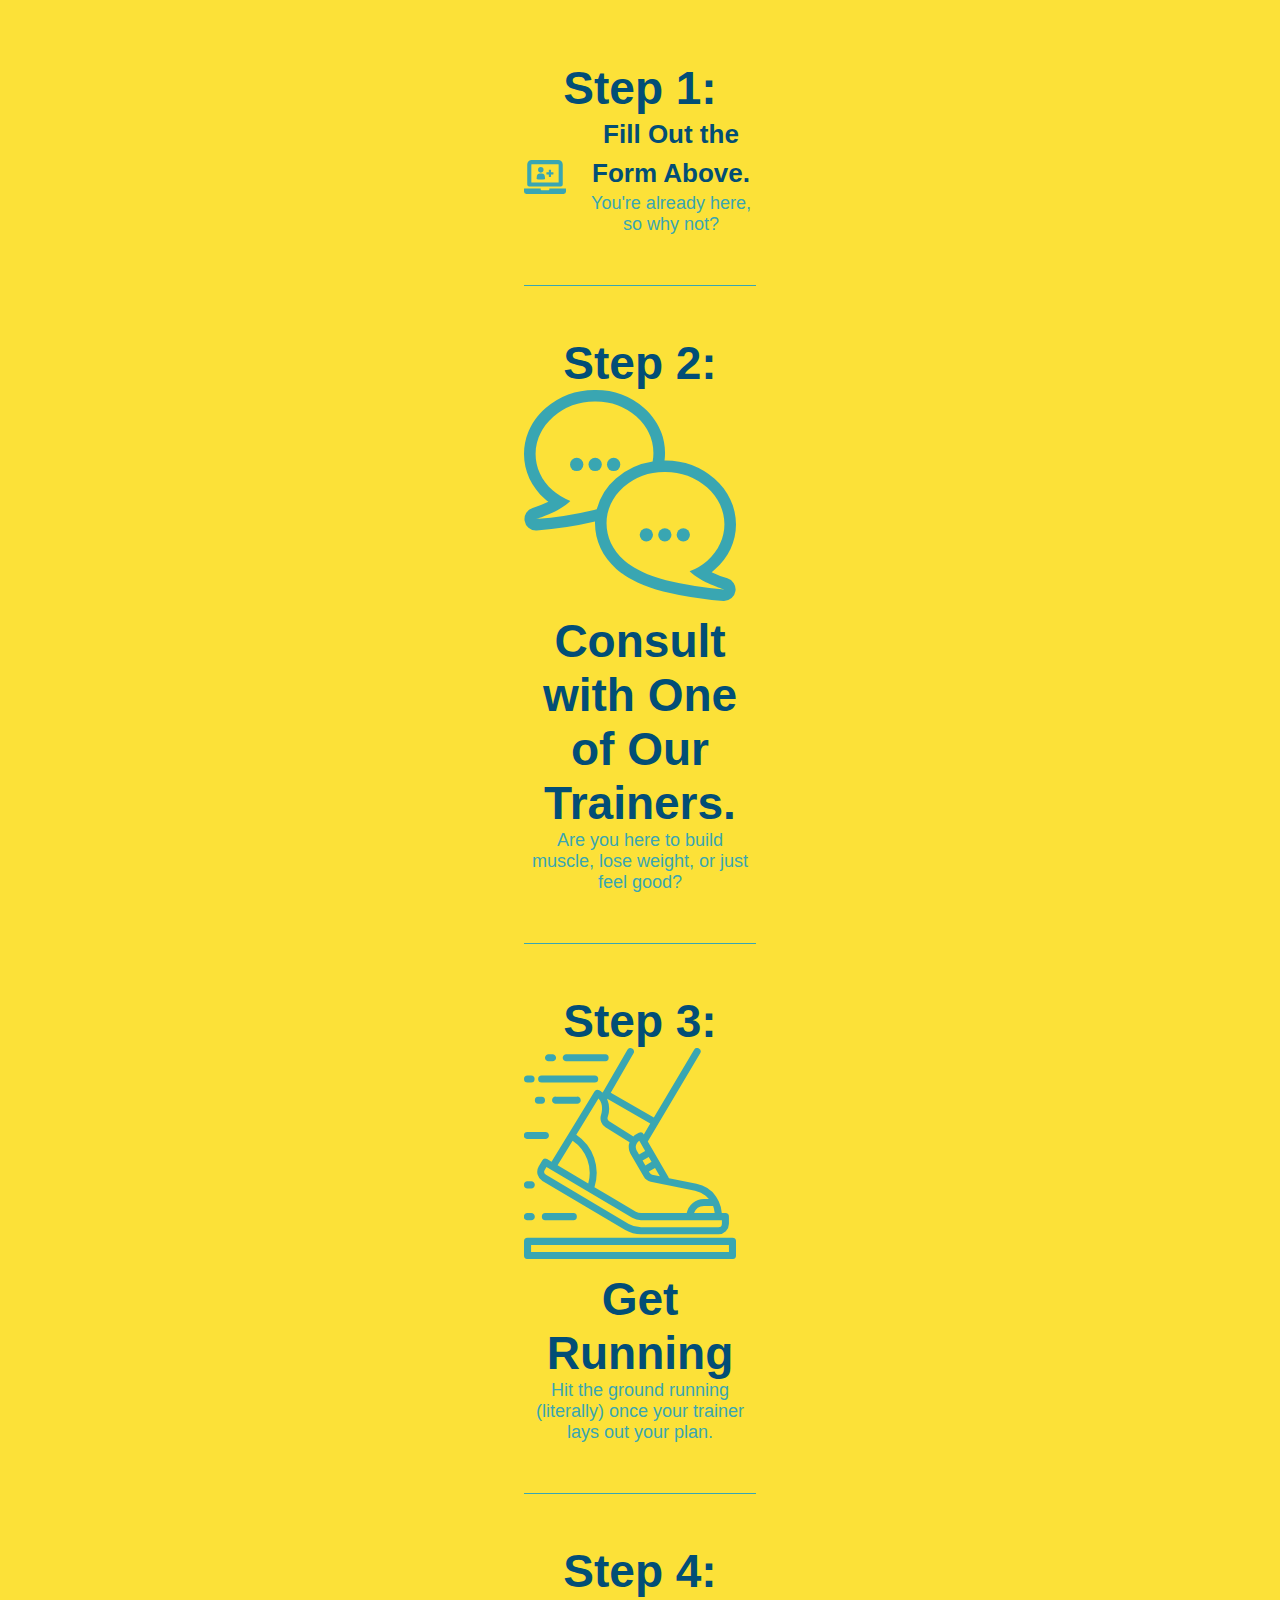
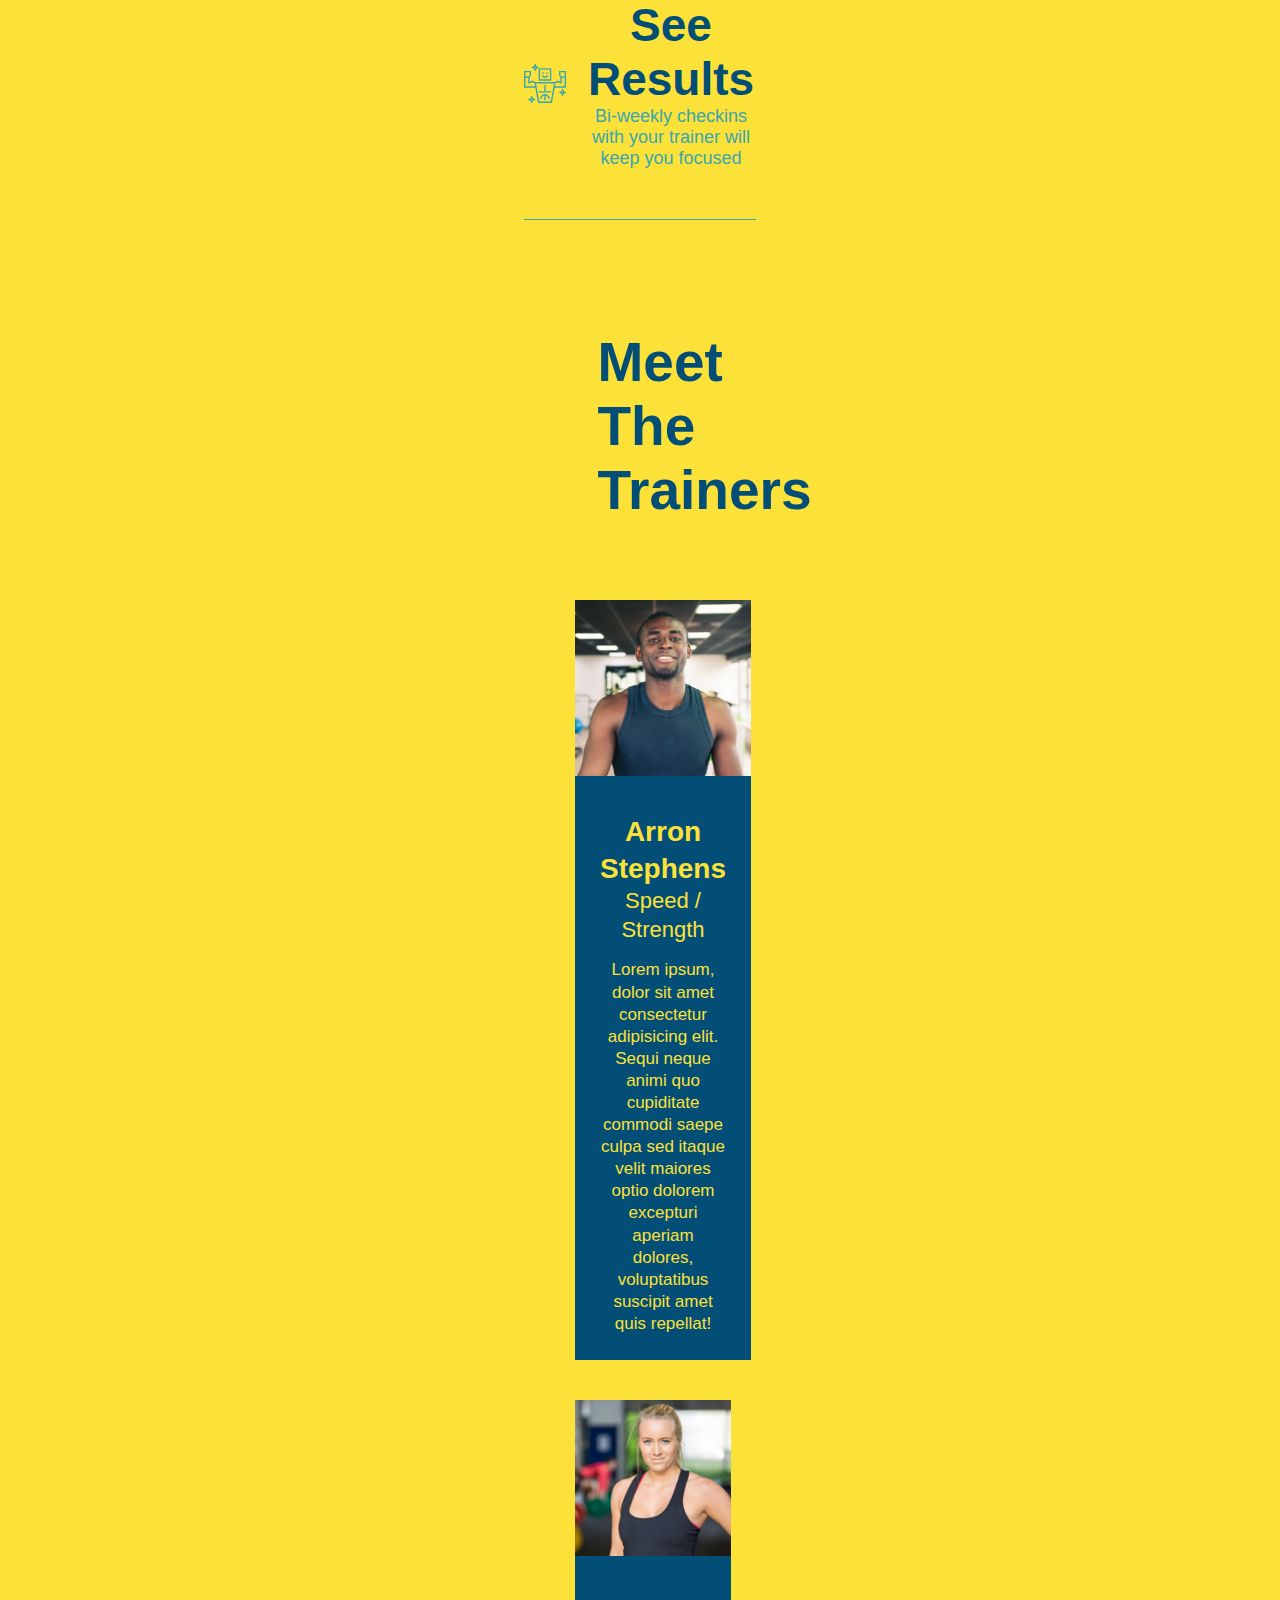
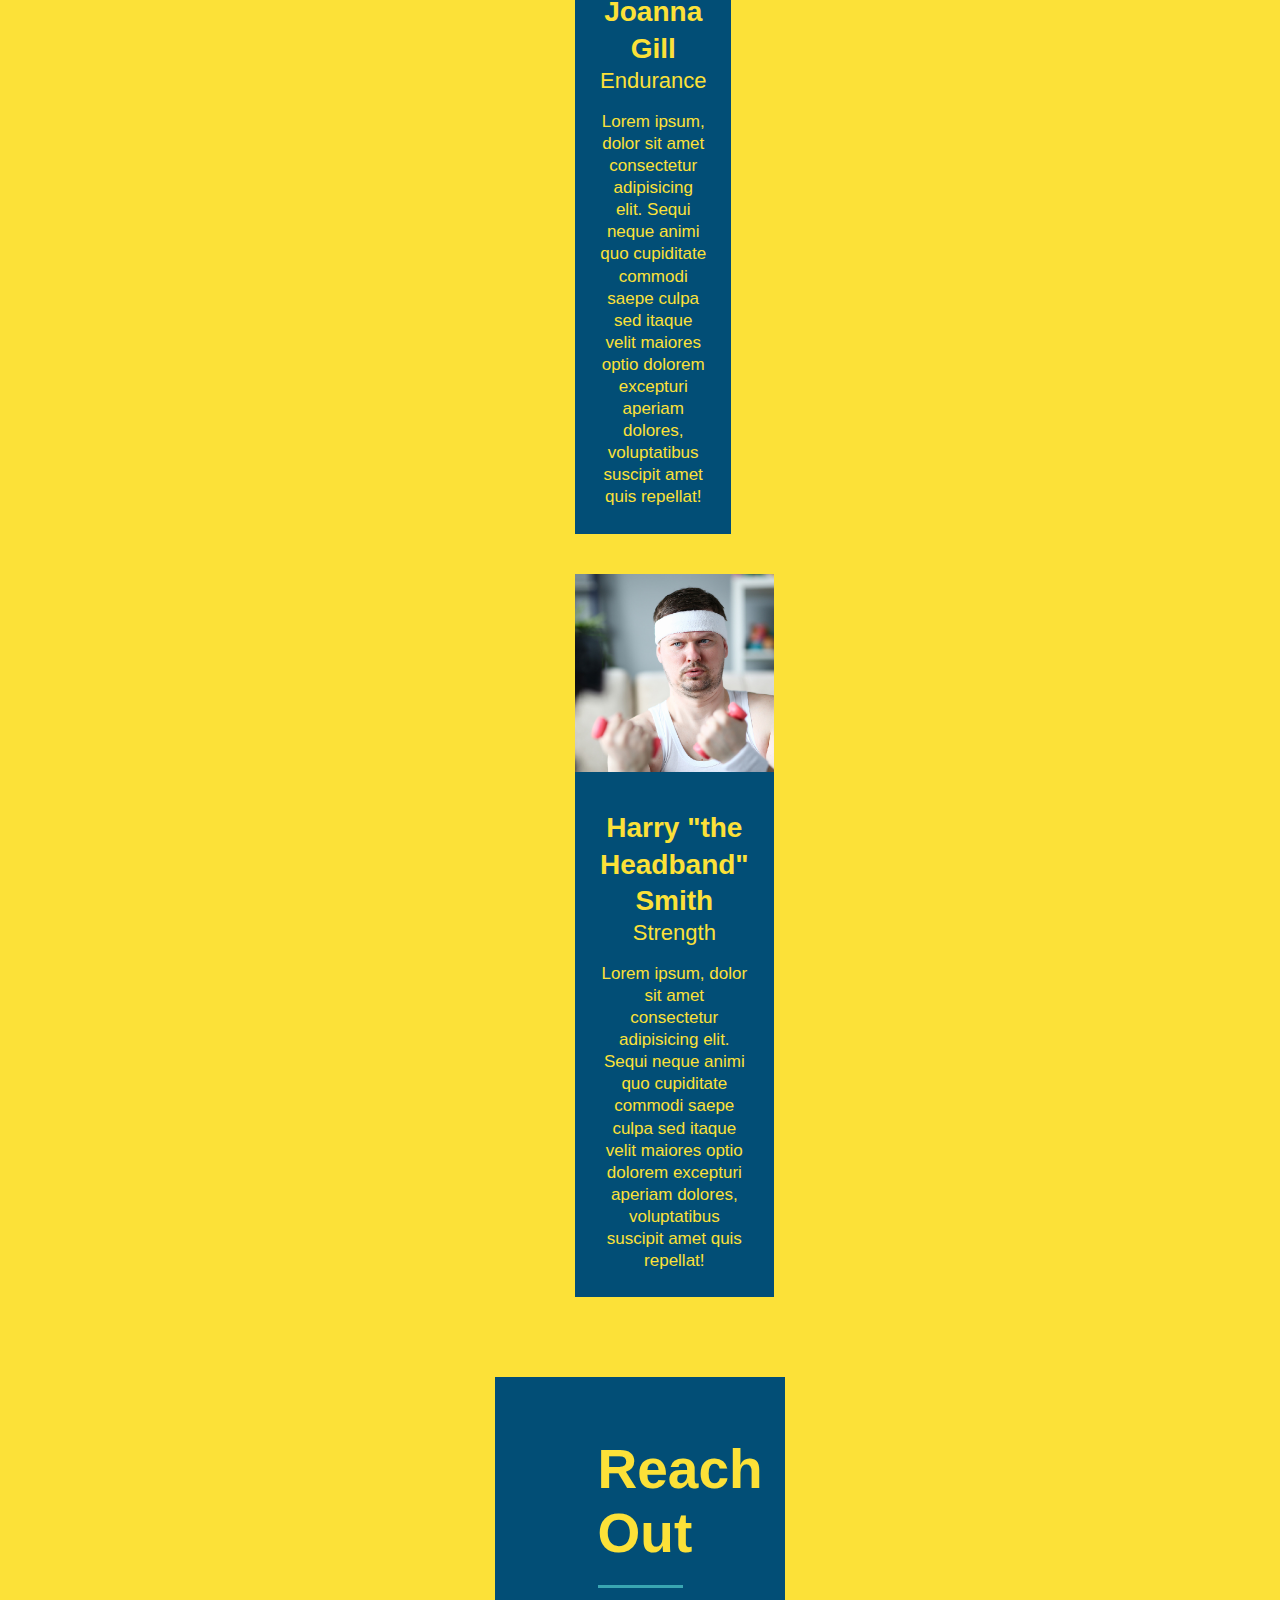
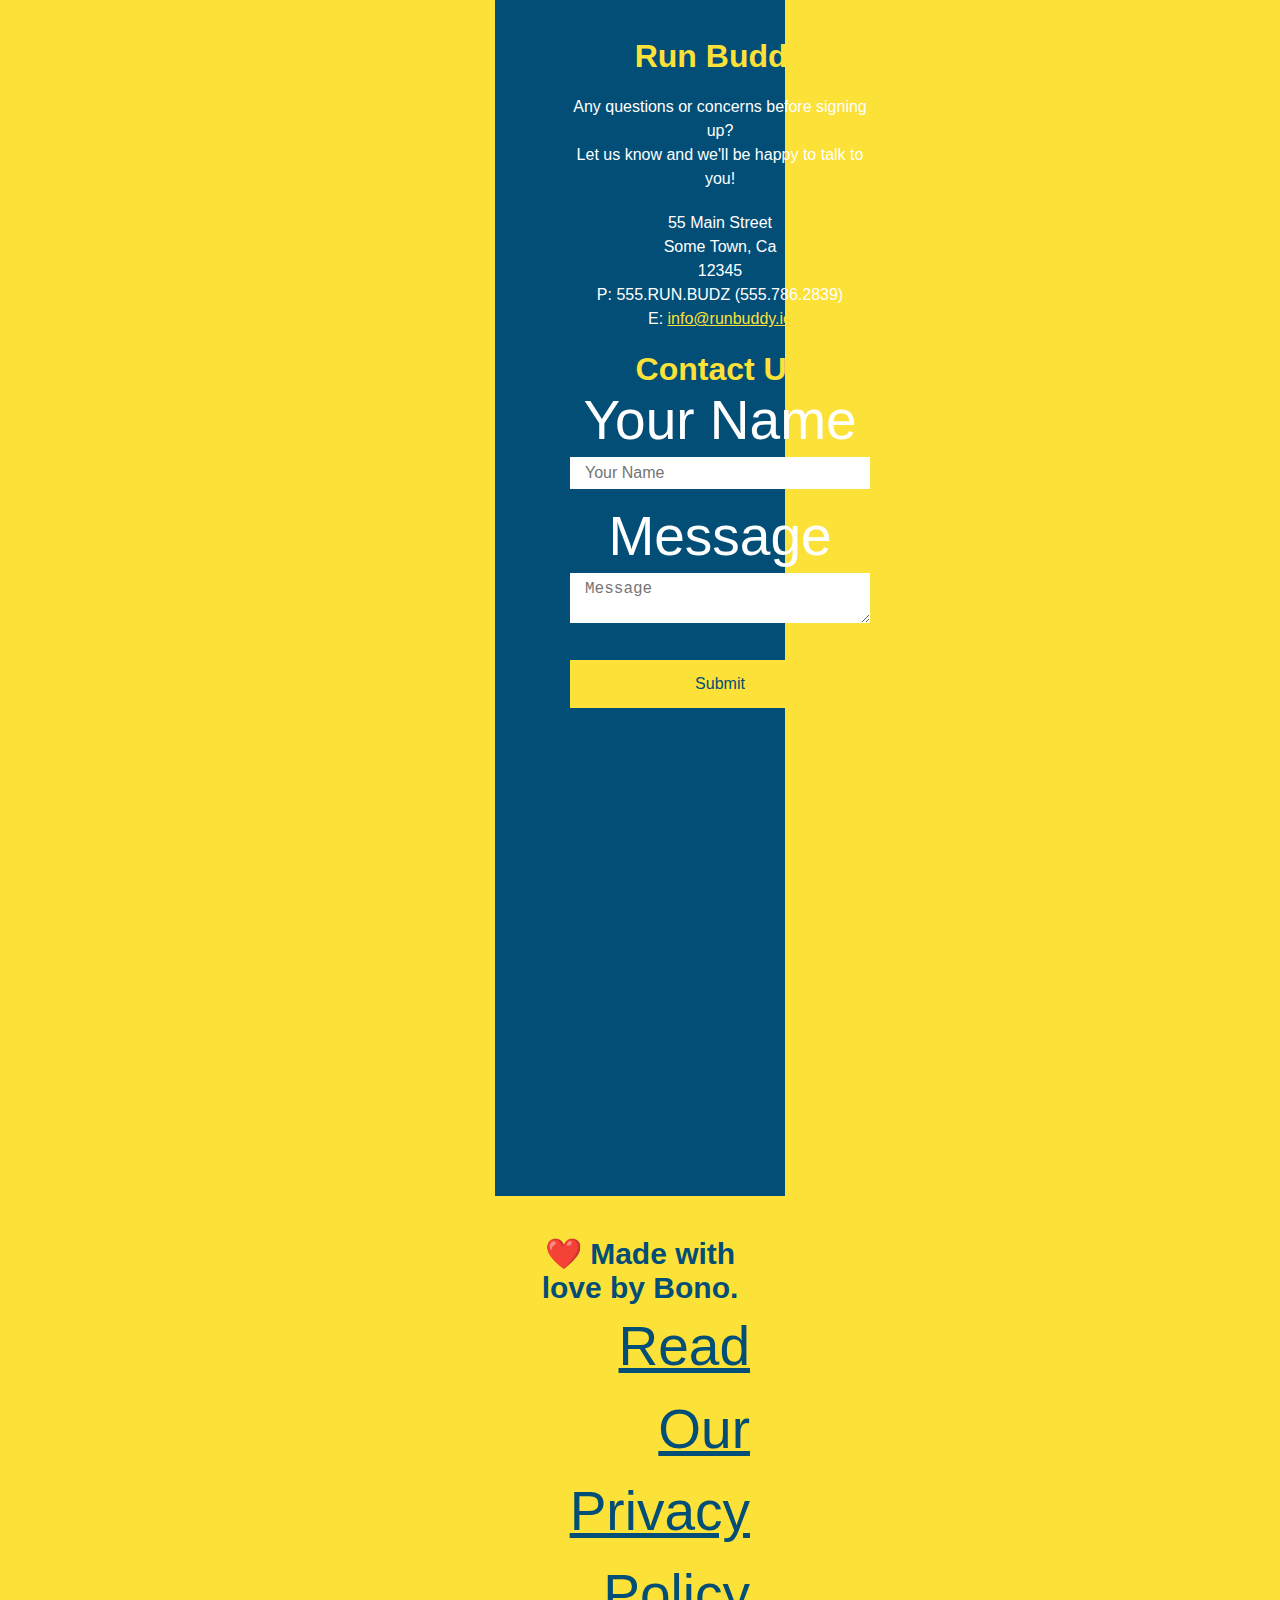
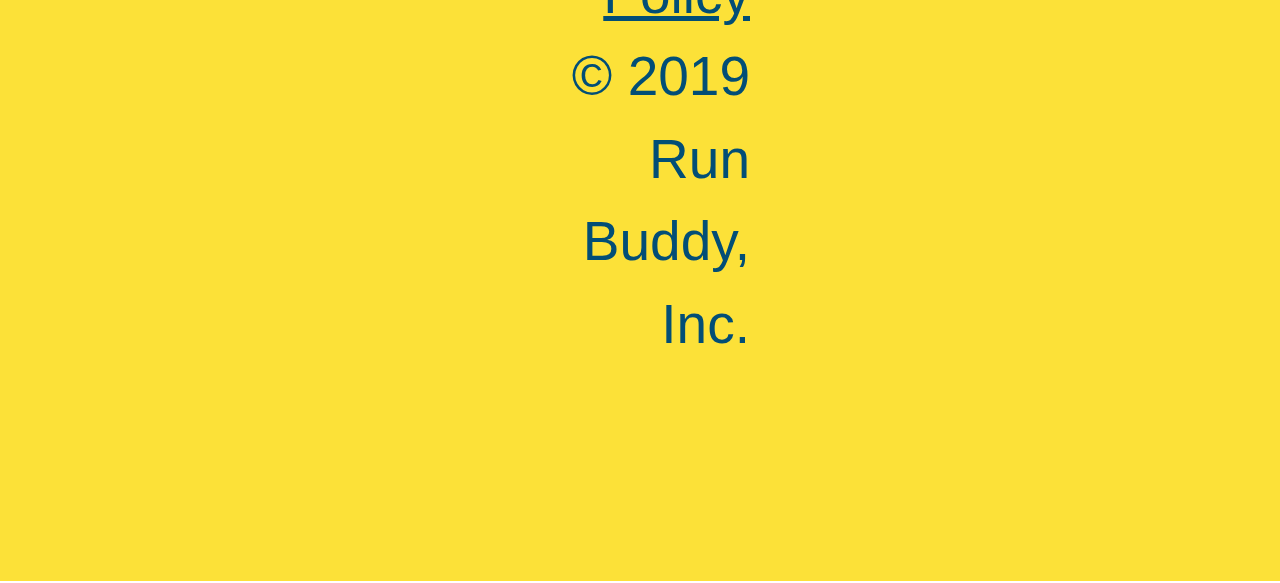
==== commit a5b01b0b: "finished flexbox" ====
--- a/index.html
+++ b/index.html
@@ -224,48 +224,54 @@
     </div>
 
     <div class="contact-info">
+        <div>
+
+            <div>
+                <h3>Run Buddy</h3>
+                <p>
+                  Any questions or concerns before signing up?
+                  <br/>
+                  Let us know and we'll be happy to talk to you!
+                </p>
+                <address>
+                  55 Main Street <br />
+                  Some Town, Ca <br />
+                  12345<br />
+                  P: 555.RUN.BUDZ (555.786.2839)<br />
+                  E: <a href="mailto:info@runbuddy.io">info@runbuddy.io</a>
+                </address>
+            </div>
         
-
-        <iframe 
-            src="https://www.google.com/maps/embed?pb=!1m18!1m12!1m3!1d3147.1079747227936!2d-120.42364418397035!3d37.92790791110593!2m3!1f0!2f0!3f0!3m2!1i1024!2i768!4f13.1!3m3!1m2!1s0x8090c49129b6ac57%3A0xb56c7eb95a2cd8bd!2sMain%20St%2C%20California%2095327!5e0!3m2!1sen!2sus!4v1616426329495!5m2!1sen!2sus"
-            style="border:0;" 
-            allowfullscreen=""
-            loading="lazy">
-        </iframe>
-
-    <div class="contact-form">
-
-        <h3>Contact Us</h3>
-
-        <form>
-            
-            <label for="contact-name">Your Name</label>
-            <input type="text" id="contact-name" placeholder="Your Name">
-
-            <label for="contact-message">Message</label>
-            <textarea id="contact-message" placeholder="Message"></textarea>
-
-            <button type="submit">Submit</button>
-
-        </form>
-
-    </div>
-
-      <div>
-        <h3>Run Buddy</h3>
-        <p>
-          Any questions or concerns before signing up?
-          <br />
-          Let us know and we'll be happy to talk to you!
-        </p>
-        <address>
-          55 Main Street <br />
-          Some Town, Ca <br />
-          12345<br />
-          P: 555.RUN.BUDZ (555.786.2839)<br />
-          E: <a href="mailto:info@runbuddy.io">info@runbuddy.io</a>
-        </address>
-      </div>
+            <div class="contact-form">
+            
+                <h3>Contact Us</h3>
+            
+                <form>
+                    
+                    <label for="contact-name">Your Name</label>
+                    <input type="text" id="contact-name" placeholder="Your Name">
+                
+                    <label for="contact-message">Message</label>
+                    <textarea id="contact-message" placeholder="Message"></textarea>
+                
+                    <button type="submit">Submit</button>
+                
+                </form>
+            
+            </div>
+            
+        
+            <iframe 
+                src="https://www.google.com/maps/embed?pb=!1m18!1m12!1m3!1d3147.1079747227936!2d-120.42364418397035!3d37.92790791110593!2m3!1f0!2f0!3f0!3m2!1i1024!2i768!4f13.1!3m3!1m2!1s0x8090c49129b6ac57%3A0xb56c7eb95a2cd8bd!2sMain%20St%2C%20California%2095327!5e0!3m2!1sen!2sus!4v1616426329495!5m2!1sen!2sus"
+                style="border:0;" 
+                allowfullscreen=""
+                loading="lazy">
+            </iframe>
+        </div>
+
+    
+
+      
     </div>
   </section>
 
--- a/assets/css/style.css
+++ b/assets/css/style.css
@@ -274,17 +274,43 @@
   color: #fce138;
 }
 
+.contact-form input, .contact-form textarea {
+    border: 1px;
+    display: block;
+    padding: 7px 15px;
+    font-size: 16px;
+    color: #024e76;
+    width: 100%;
+    margin-bottom: 15px;
+    margin-top: 5px;
+}
+
+.contact-form button {
+    width: 100%;
+    border: none;
+    background: #fce138;
+    color: #024e76;
+    text-align: center;
+    padding: 15px 0;
+    font-size: 16px;
+}
+
+.contact-info {
+    display: flex;
+    justify-content: space-between;
+    flex-wrap: wrap;
+}
+
+.contact-info > * {
+    flex: 1;
+    margin: 15px;
+}
+
 .contact-info iframe {
-  width: 400px;
   height: 400px;
 }
 
 .contact-info div {
-  width: 410px;
-  display: inline-block;
-  vertical-align: top;
-  text-align: left;
-  margin: 30px 0 0 60px;
   color: white;
 }
 
@@ -297,7 +323,7 @@
 .contact-info address {
   margin: 20px 0;
   line-height: 1.5;
-  font-size: 20px;
+  font-size: 16px;
   font-style: normal;
 }
 
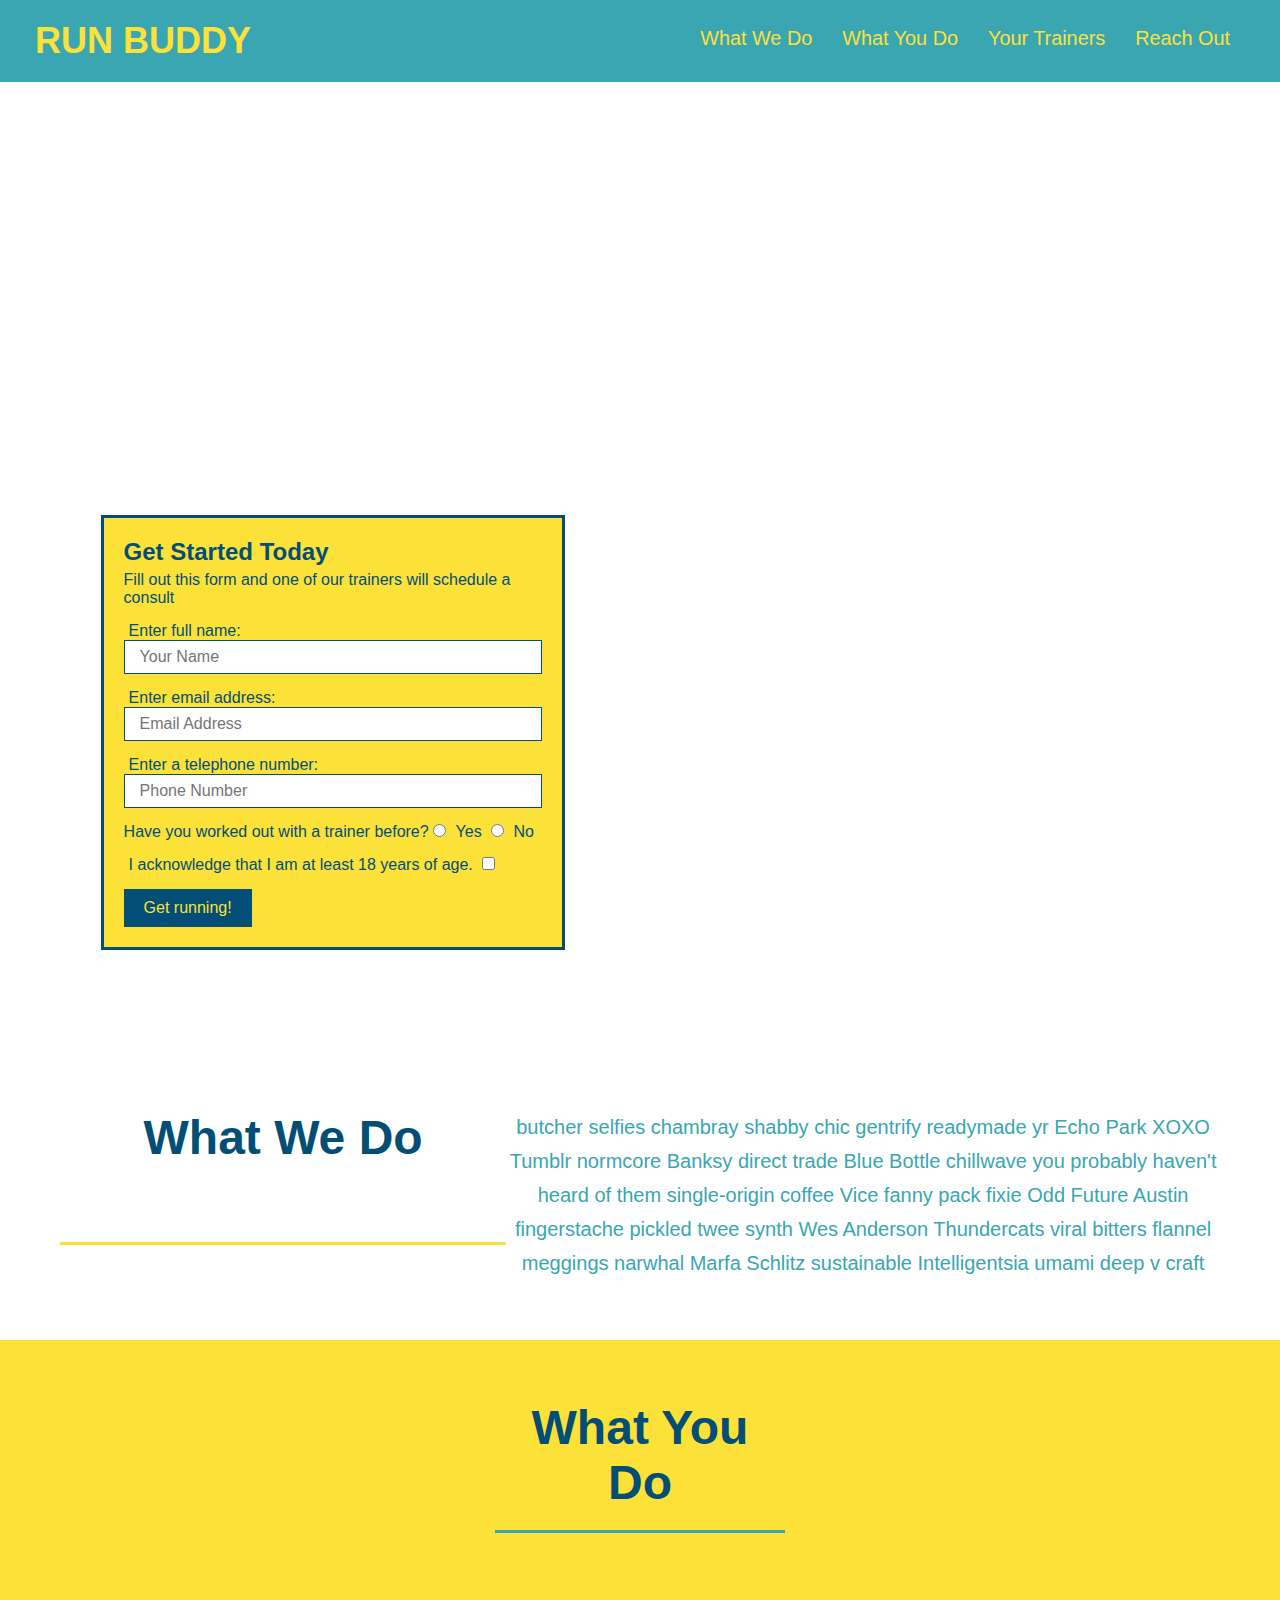
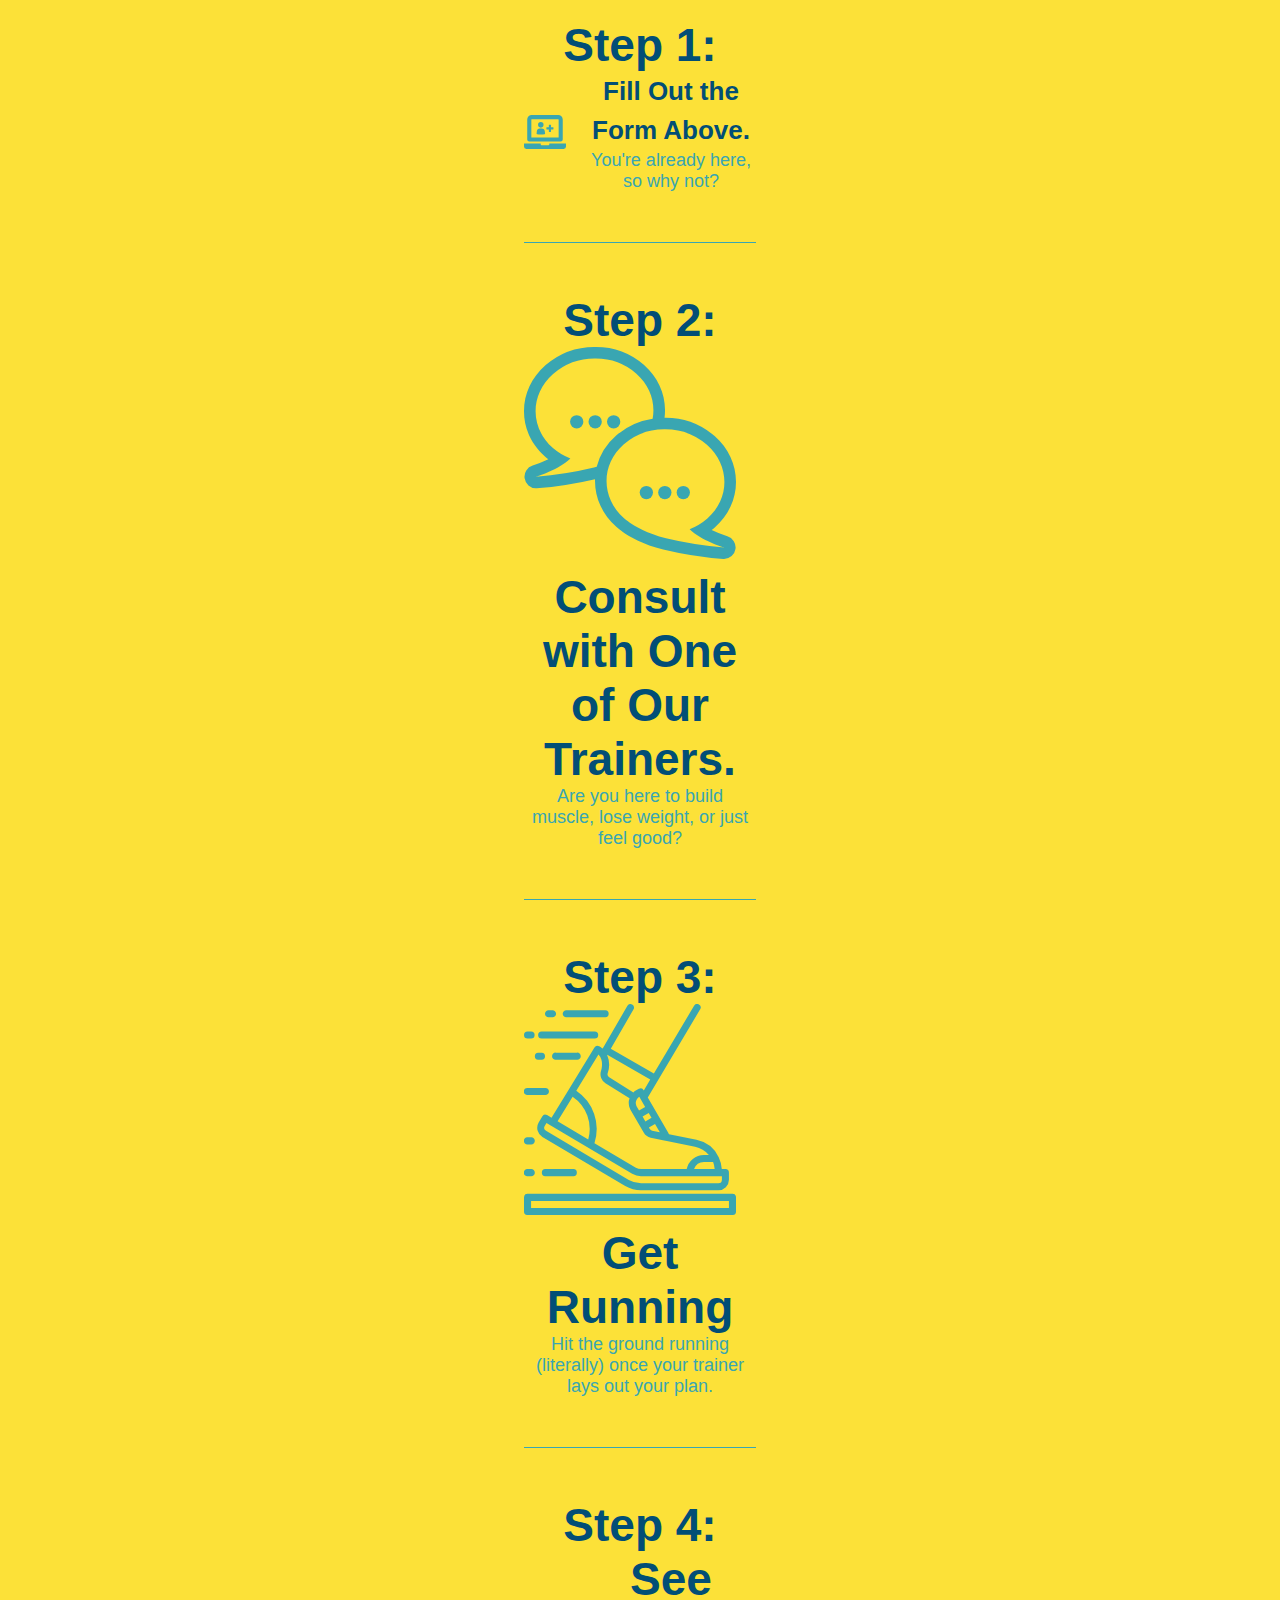
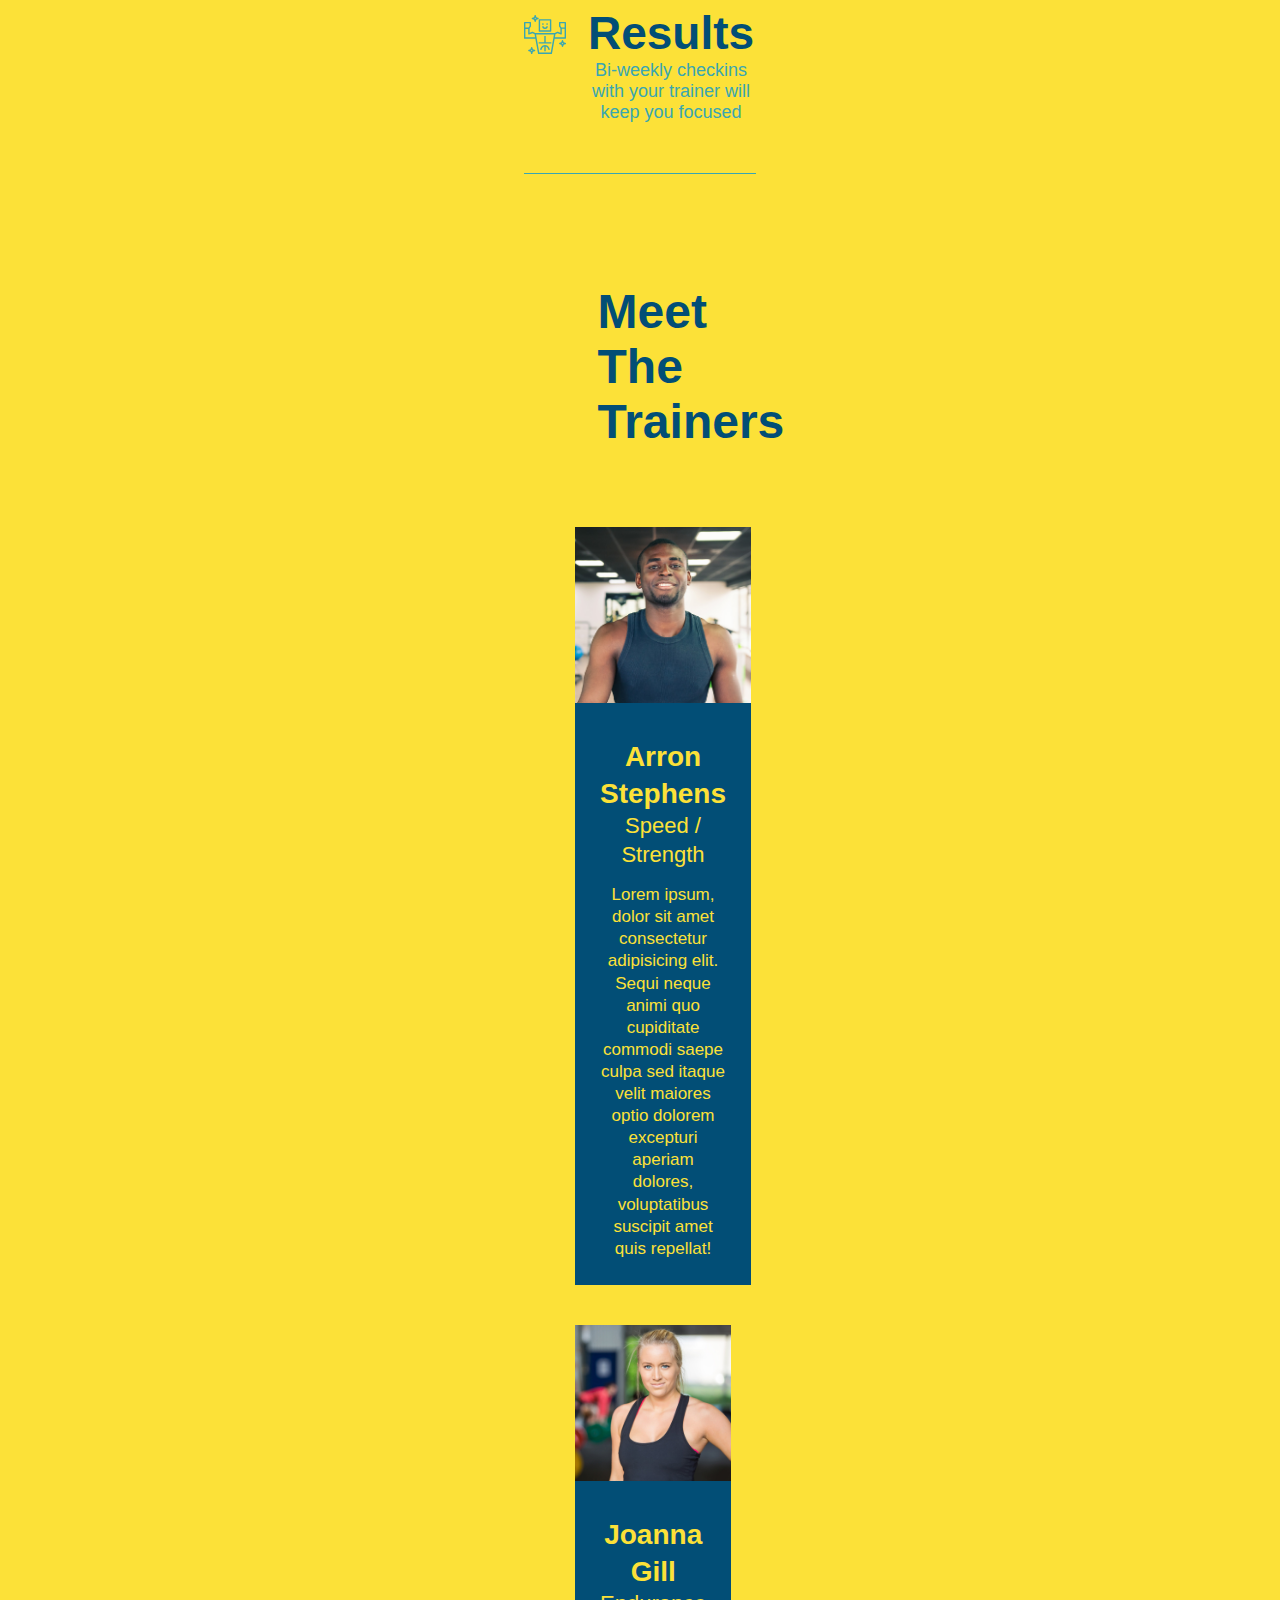
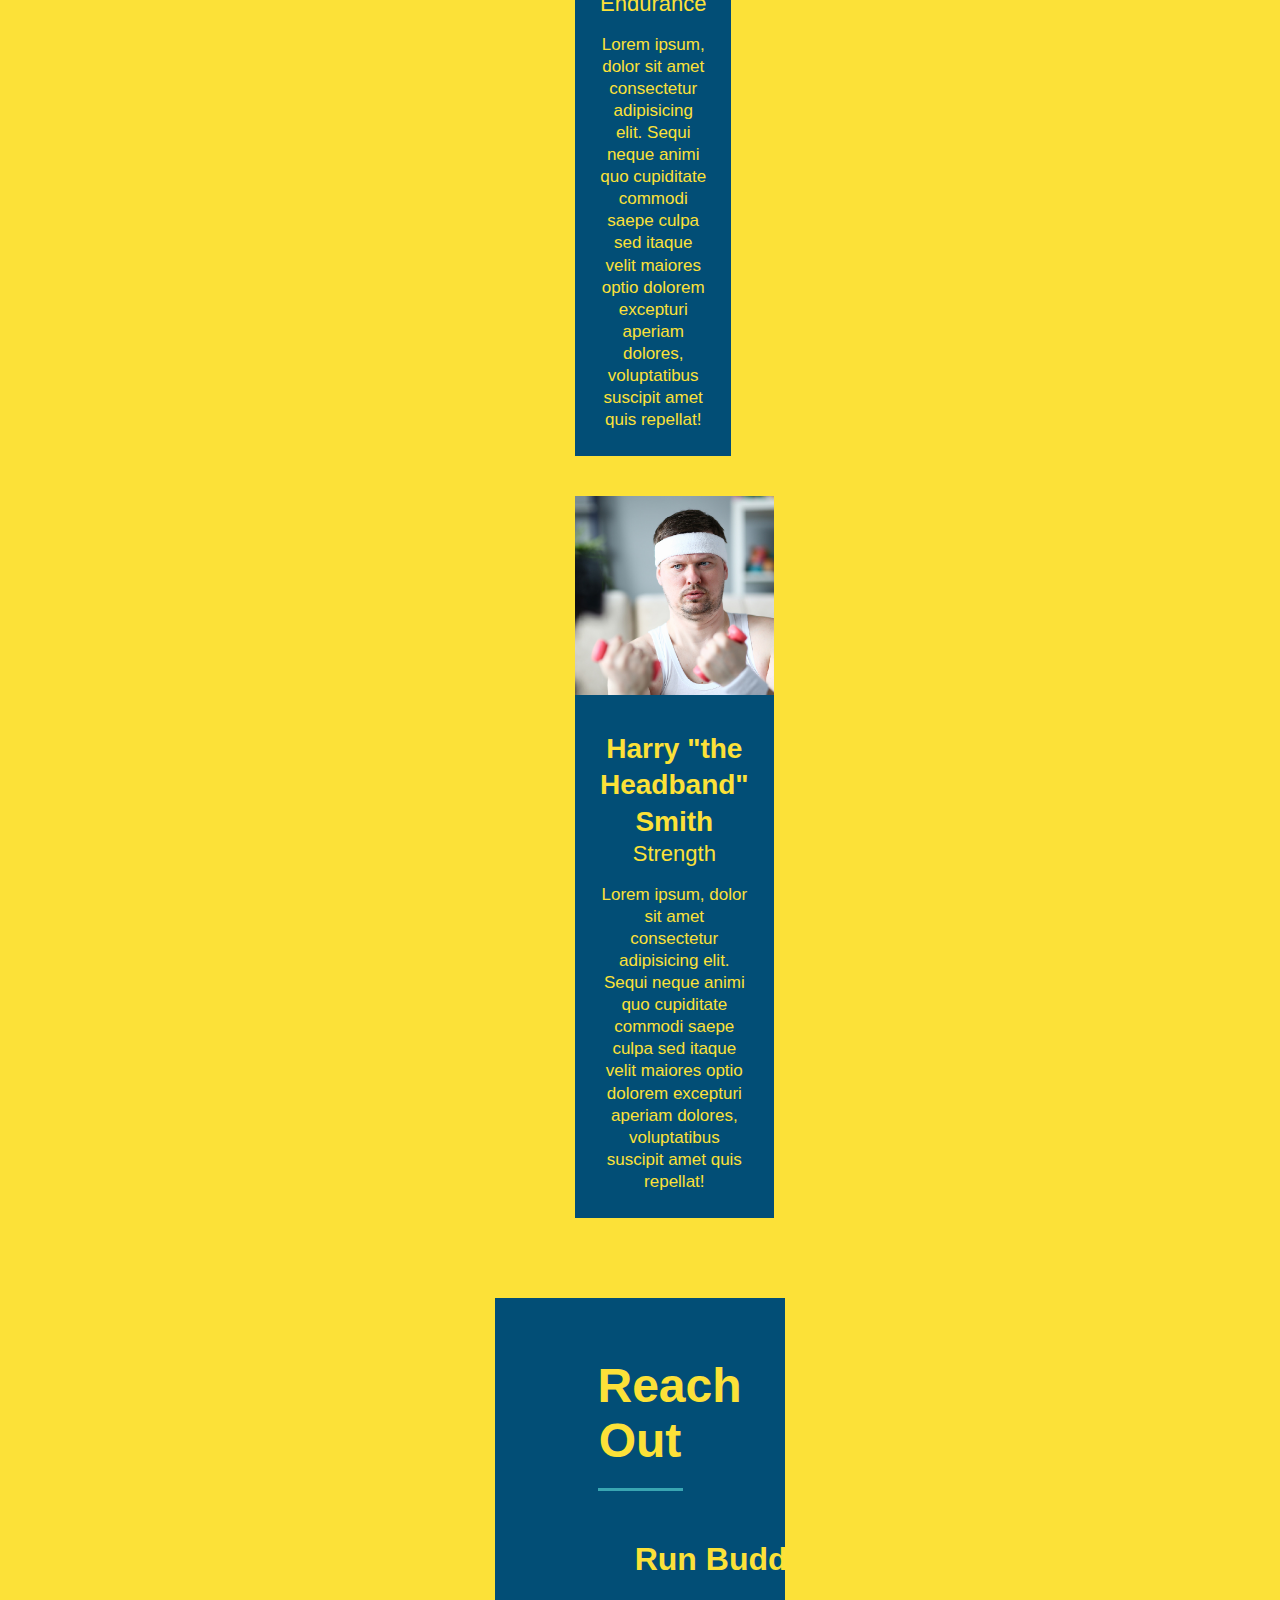
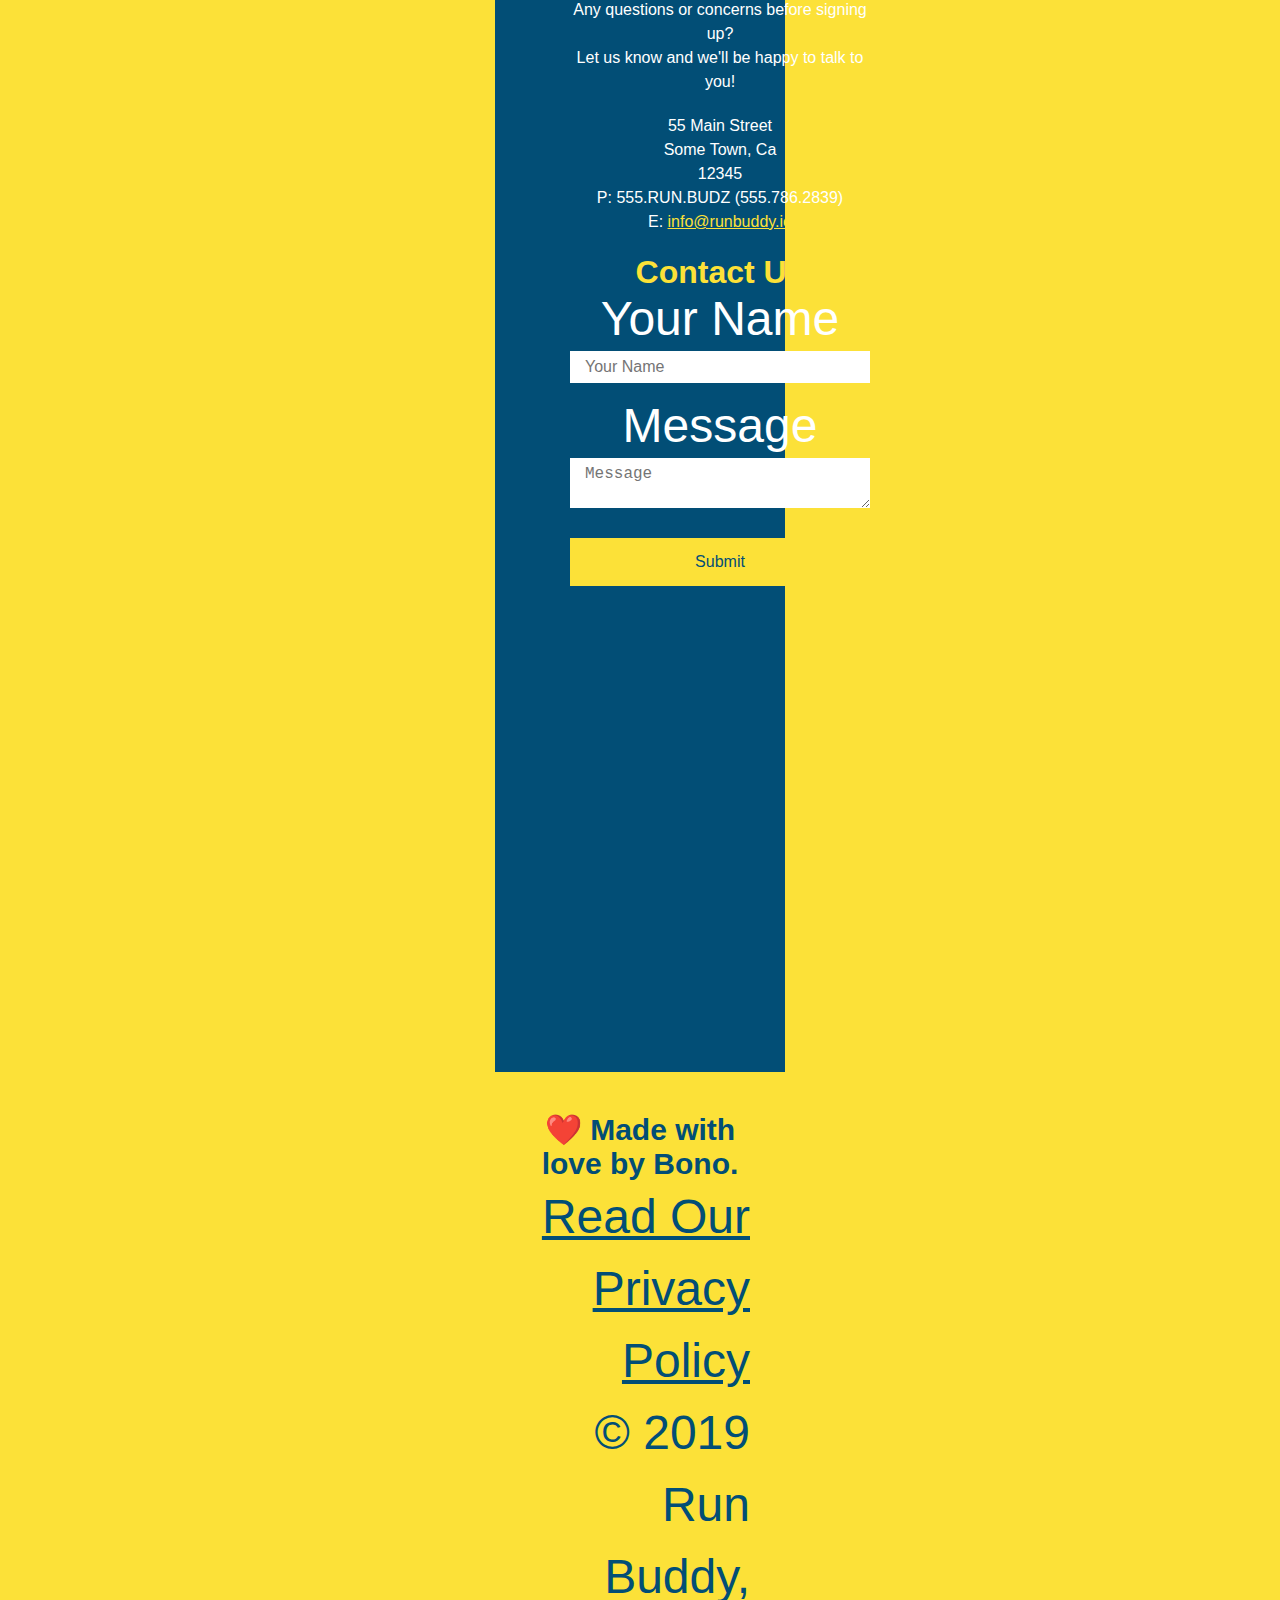
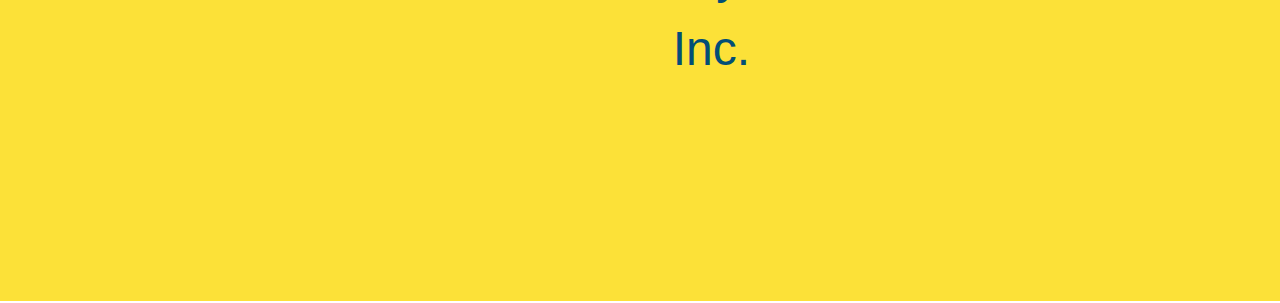
==== commit e13065bb: "develop update" ====
--- a/index.html
+++ b/index.html
@@ -5,6 +5,7 @@
   <meta charset="UTF-8" />
   <title>Run Buddy</title>
   <link rel="stylesheet" href="./assets/css/style.css" />
+  <meta name="viewport" content="width=device-width, intiital-scale=1.0">
 </head>
 
 <body>
--- a/assets/css/style.css
+++ b/assets/css/style.css
@@ -43,7 +43,7 @@
 }
 
 header nav ul li a {
-  margin: 0 30px;
+  padding: 10px 15px;
   font-weight: lighter;
   font-size: 1.55vw;
 }
@@ -81,6 +81,7 @@
   background-image: url('../images/hero-bg.jpg');
   background-size: cover;
   background-position: center;
+  align-items: flex-start;
 }
 /* Hero Style End */
 
@@ -107,7 +108,7 @@
     margin: 3.5%;
     color: #fff;
     font-size: 18px;
-    line-height: 1.3;
+    line-height: 1.2;
 }
 
 .hera-cta h2 {
@@ -202,7 +203,7 @@
 }
 
 .section-title {
-  font-size: 55px;
+  font-size: 48px;
   color: #024e76;
   border-bottom: 3px solid;
   padding-bottom : 20px;
